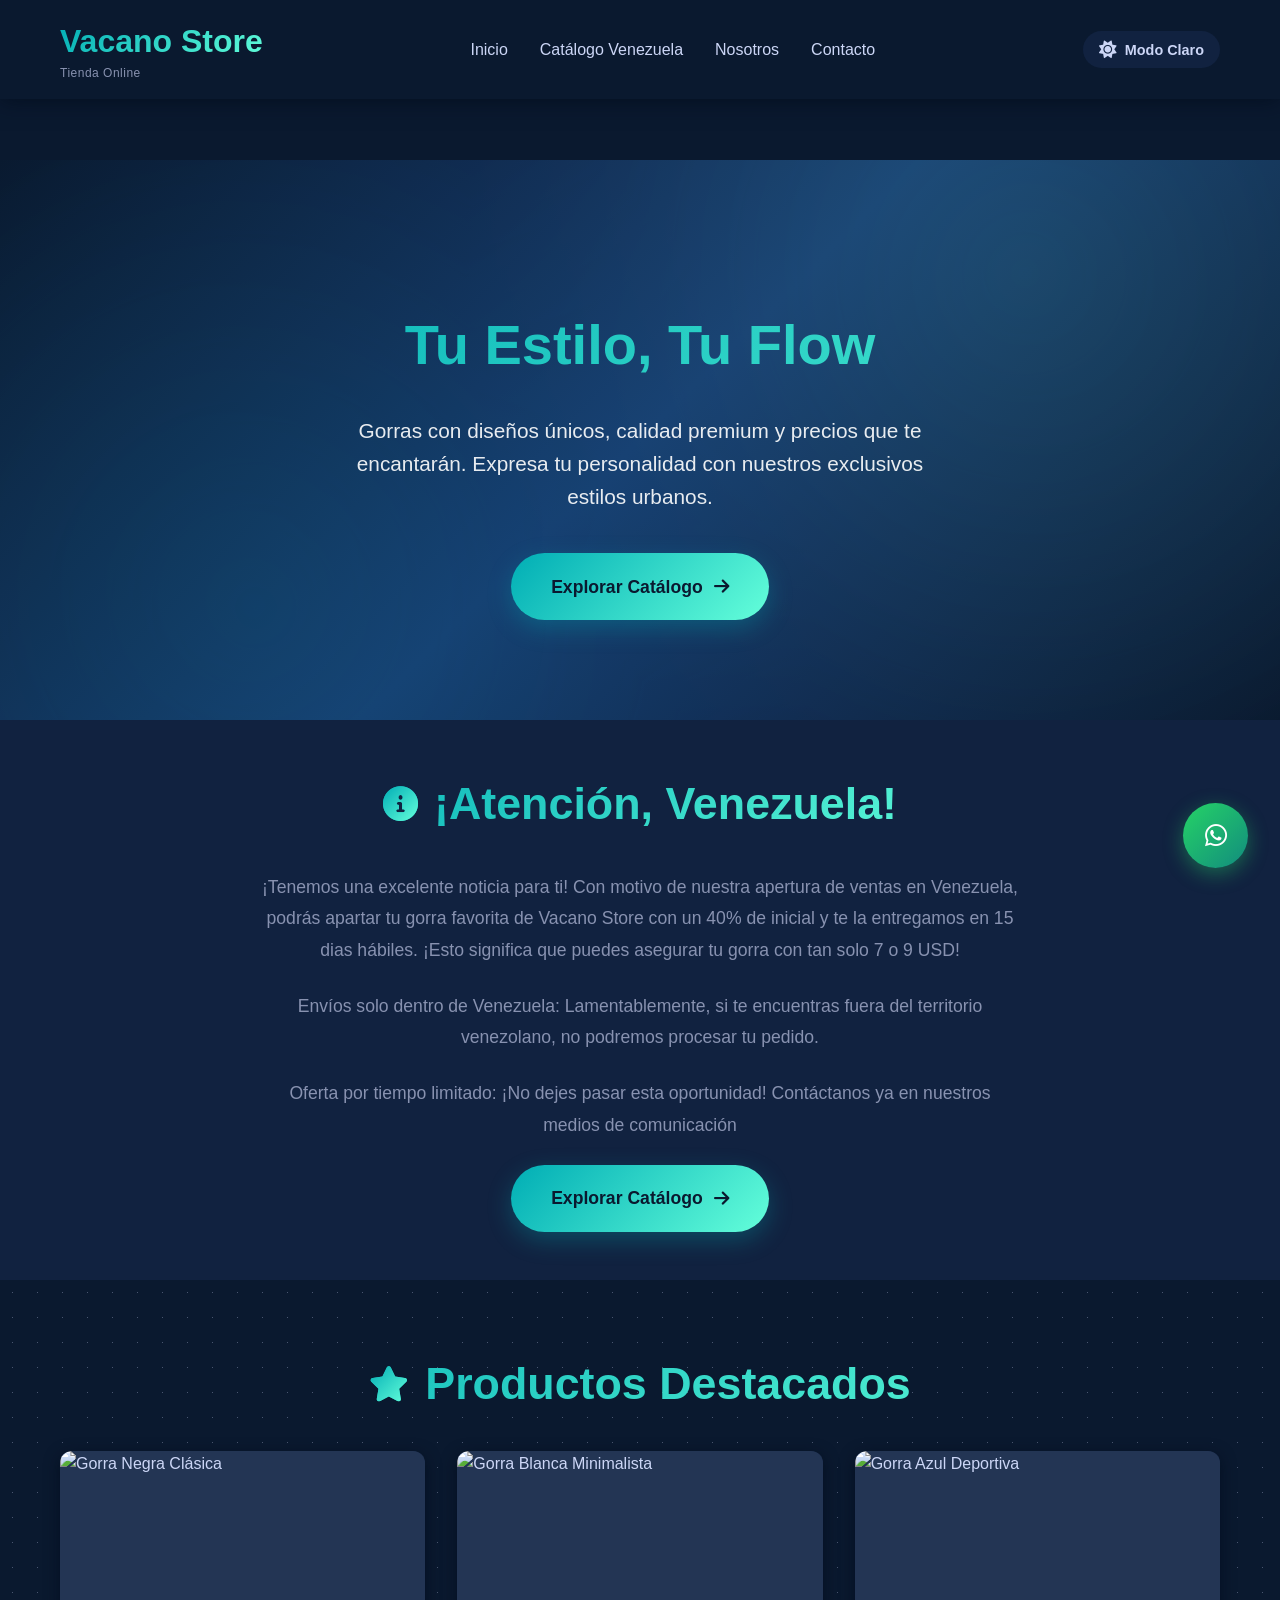
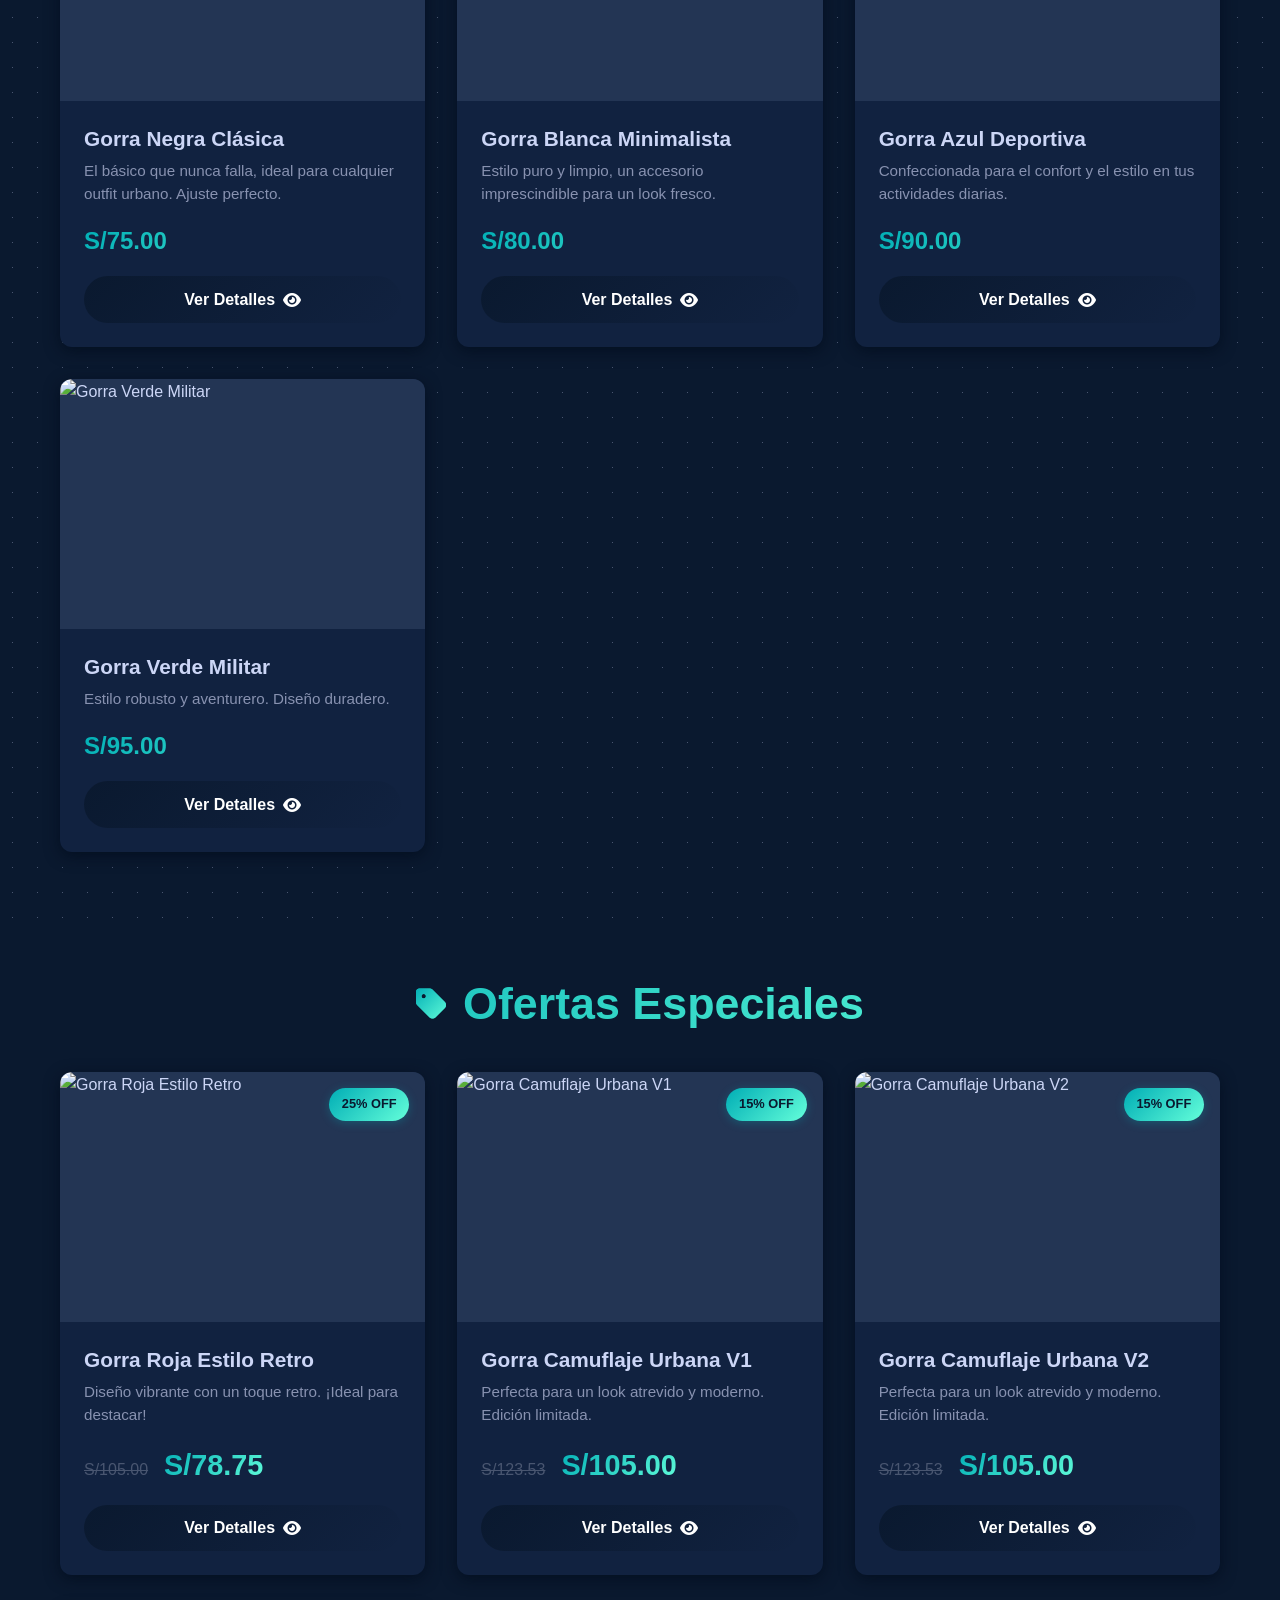
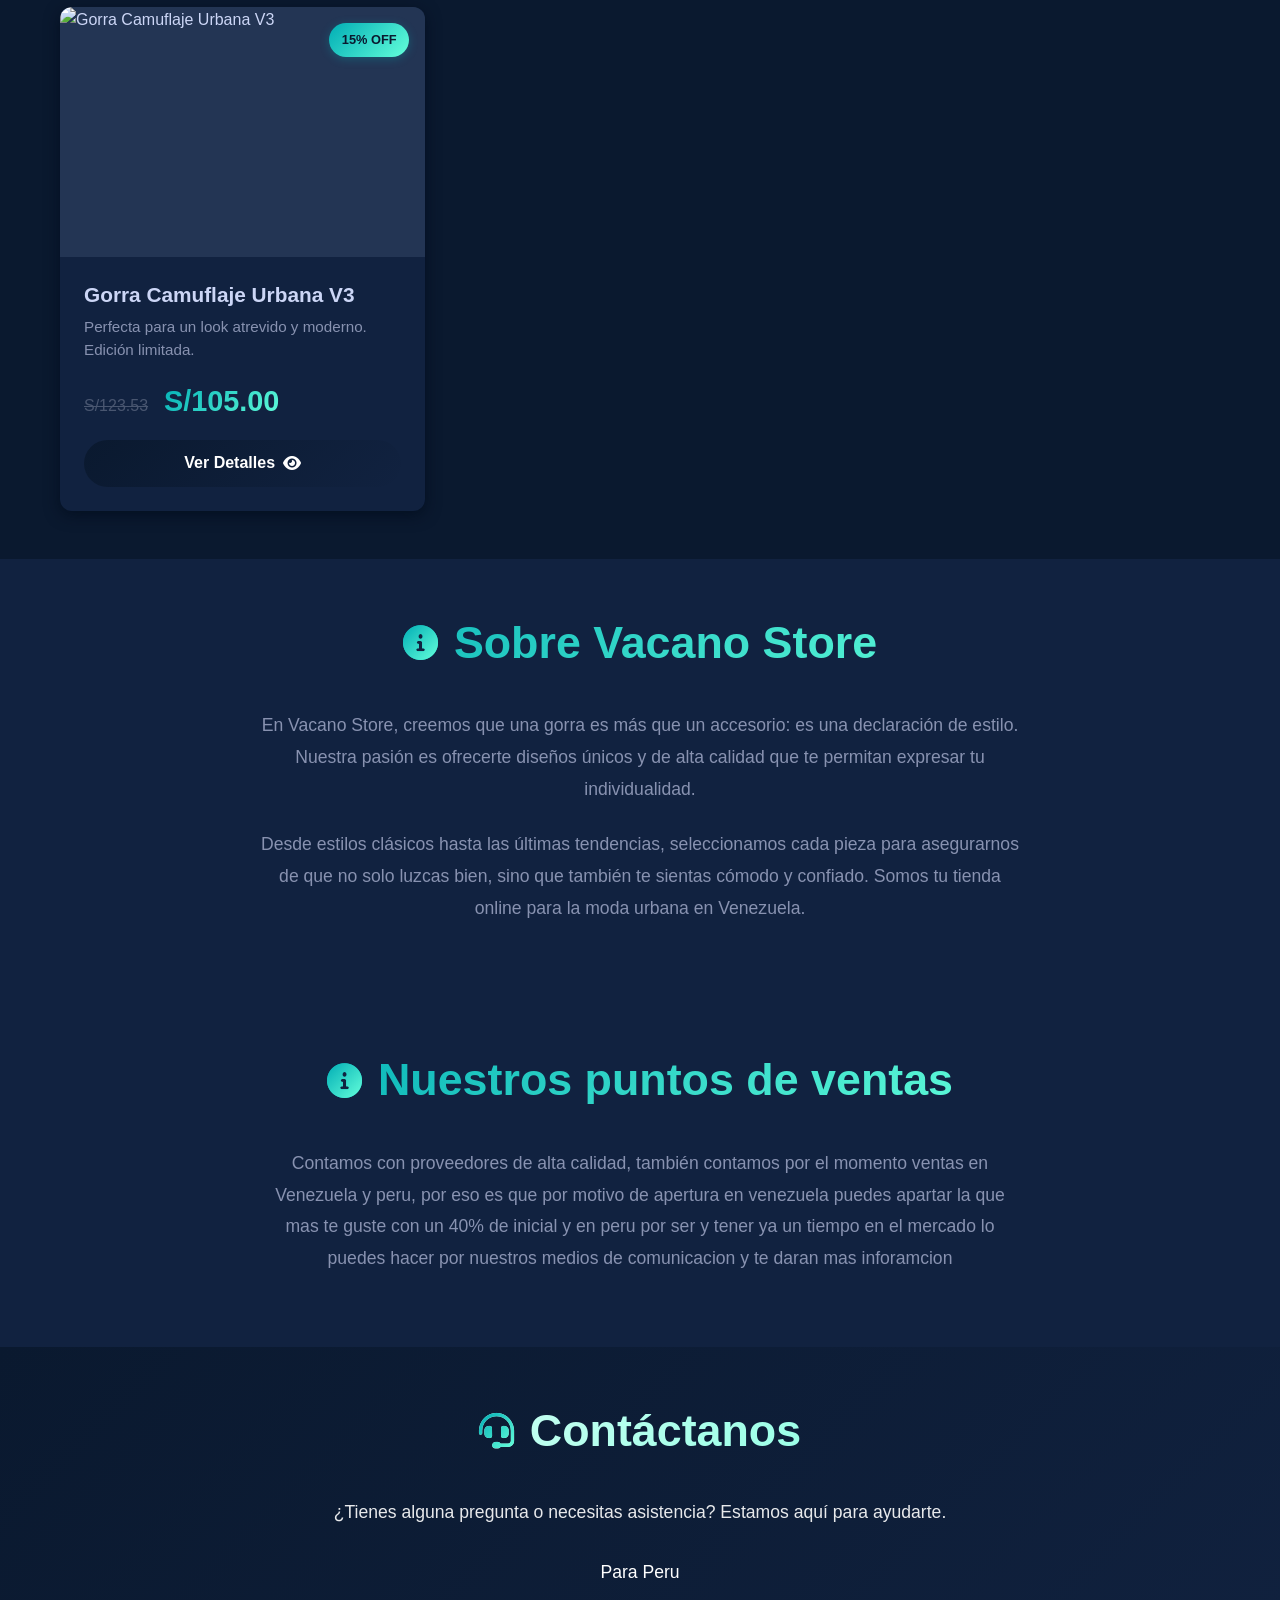
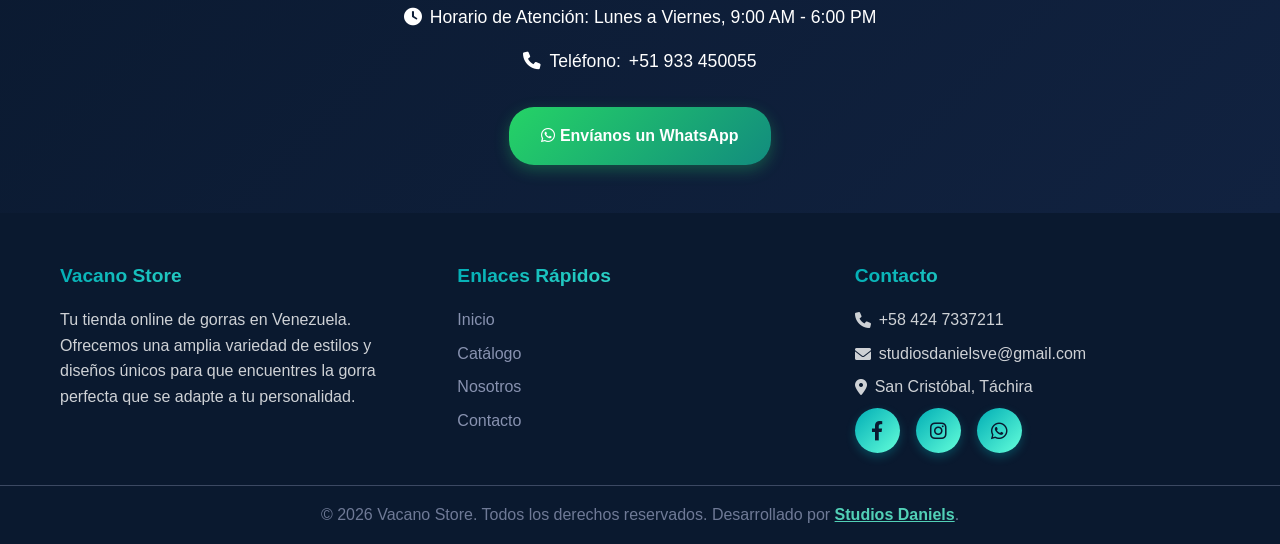
==== peru/index.html @ c38b57f5 "Mejoras" ====
<!DOCTYPE html>
<html lang="es">
<head>
    <meta charset="UTF-8">
    <meta name="viewport" content="width=device-width, initial-scale=1.0">
    <meta name="description" content="Vacano Store: Tu tienda online de gorras con diseños únicos, calidad premium y ofertas especiales. ¡Encuentra tu estilo perfecto aquí!">
    <meta name="author" content="Studios Daniels">

    <meta property="og:title" content="Vacano Store - Tu Estilo, Tu Flow">
    <meta property="og:description" content="Gorras con diseños únicos, calidad premium y precios que te encantarán. Expresa tu personalidad con nuestros exclusivos estilos urbanos.">
    <meta property="og:type" content="website">
    <meta property="og:url" content="URL_DE_TU_PAGINA_INICIO.html"> <meta property="og:image" content="URL_DE_IMAGEN_DE_PREVISUALIZACION.jpg"> <meta property="og:locale" content="es_VE">

    <meta name="twitter:card" content="summary_large_image">
    <meta name="twitter:title" content="Vacano Store - Tu Estilo, Tu Flow">
    <meta name="twitter:description" content="Gorras con diseños únicos, calidad premium y precios que te encantarán. Expresa tu personalidad con nuestros exclusivos estilos urbanos.">
    <meta name="twitter:image" content="URL_DE_IMAGEN_DE_PREVISUALIZACION.jpg"> <title>Vacano Store - Inicio Peru</title>
    <link rel="icon" href="/imagenes/logo.ico" type="image/x-icon">

    <link rel="stylesheet" href="https://cdnjs.cloudflare.com/ajax/libs/font-awesome/6.0.0-beta3/css/all.min.css">

    <link rel="stylesheet" href="/css/global.css">
    <link rel="stylesheet" href="/css/index.css">
    <link rel="stylesheet" href="/css/catalogo.css"> <script>
        (function() {
            const currentTheme = localStorage.getItem('theme');
            if (currentTheme === 'light-mode') {
                document.documentElement.classList.add('light-mode');
            }
        })();
    </script>
</head>
<body>
    <header class="header">
        <div class="container">
            <div class="logo">
                <a href="index.html" class="brand-name" aria-label="Ir a la página de inicio">Vacano Store</a>
                <span class="brand-subtitle">Tienda Online</span>
            </div>
            <nav class="main-nav">
                <a href="index.html">Inicio</a>
                <a href="catalogo.html">Catálogo Venezuela</a>
                <a href="#about">Nosotros</a>
                <a href="#contact">Contacto</a>
            </nav>
            <button id="themeToggle" class="theme-toggle" aria-label="Cambiar tema claro/oscuro">
                <i class="fas fa-sun"></i> Modo Claro
            </button>
            <button id="hamburgerMenu" class="hamburger-menu" aria-label="Abrir menú de navegación móvil">
                <i class="fas fa-bars"></i>
            </button>
        </div>
    </header>

    <main>
        <section class="hero">
            <div class="container hero-content">
                <h1>Tu Estilo, Tu Flow</h1>
                <p>Gorras con diseños únicos, calidad premium y precios que te encantarán. Expresa tu personalidad con nuestros exclusivos estilos urbanos.</p>
                <a href="catalogo.html" class="cta-button" aria-label="Explorar todo el catálogo de gorras">
                    Explorar Catálogo <i class="fas fa-arrow-right"></i>
                </a>
            </div>
        </section>

        <section id="about" class="about-section">
            <div class="container about-content">
                <h2 class="section-title"><i class="fas fa-info-circle"></i> ¡Atención, Venezuela!</h2>
                <p>¡Tenemos una excelente noticia para ti! Con motivo de nuestra apertura de ventas en Venezuela, podrás apartar tu gorra favorita de Vacano Store con un 40% de inicial y te la entregamos en 15 dias hábiles. ¡Esto significa que puedes asegurar tu gorra con tan solo 7 o 9 USD!</p>
                <p>Envíos solo dentro de Venezuela: Lamentablemente, si te encuentras fuera del territorio venezolano, no podremos procesar tu pedido.</p>
                <p>Oferta por tiempo limitado: ¡No dejes pasar esta oportunidad! Contáctanos ya en nuestros medios de comunicación</p>
                <a href="catalogo.html" class="cta-button" aria-label="Explorar todo el catálogo de gorras">
                    Explorar Catálogo <i class="fas fa-arrow-right"></i>
                </a>
            </div>
        </section>

        <section id="featured-products" class="featured-collection">
            <div class="container">
                <h2 class="section-title"><i class="fas fa-star"></i> Productos Destacados</h2>
                <div class="collection-grid" id="featuredProductsGrid">
                    <p style="text-align: center; color: var(--color-texto-secundario);">Cargando productos destacados...</p>
                </div>
            </div>
        </section>

        <section id="special-offers" class="special-offers">
            <div class="container">
                <h2 class="section-title"><i class="fas fa-tag"></i> Ofertas Especiales</h2>
                <div class="offers-grid" id="offerProductsGrid">
                    <p style="text-align: center; color: var(--color-texto-secundario);">Cargando ofertas especiales...</p>
                </div>
            </div>
        </section>

        <section id="about" class="about-section">
            <div class="container about-content">
                <h2 class="section-title"><i class="fas fa-info-circle"></i> Sobre Vacano Store</h2>
                <p>En Vacano Store, creemos que una gorra es más que un accesorio: es una declaración de estilo. Nuestra pasión es ofrecerte diseños únicos y de alta calidad que te permitan expresar tu individualidad.</p>
                <p>Desde estilos clásicos hasta las últimas tendencias, seleccionamos cada pieza para asegurarnos de que no solo luzcas bien, sino que también te sientas cómodo y confiado. Somos tu tienda online para la moda urbana en Venezuela.</p>
            </div>
        </section>

        <section id="about" class="about-section">
            <div class="container about-content">
                <h2 class="section-title"><i class="fas fa-info-circle"></i> Nuestros puntos de ventas</h2>
                <p>Contamos con proveedores de alta calidad, también contamos por el momento ventas en Venezuela y peru, por eso es que por motivo de apertura en venezuela puedes apartar la que mas te guste con un 40% de inicial y en peru por ser y tener ya un tiempo en el mercado lo puedes hacer por nuestros medios de comunicacion y te daran mas inforamcion</p>
            </div>
        </section>

        <section id="contact" class="contact-section">
            <div class="container">
                <h2 class="section-title"><i class="fas fa-headset"></i> Contáctanos</h2>
                <p class="contact-intro">¿Tienes alguna pregunta o necesitas asistencia? Estamos aquí para ayudarte.</p>
                <div class="contact-info">
                    <p>Para Peru</p>
                    <p><i class="fas fa-clock"></i> Horario de Atención: Lunes a Viernes, 9:00 AM - 6:00 PM</p>
                    <p><i class="fas fa-phone"></i> Teléfono: <a href="tel:+51933450055" aria-label="Llamar a Vacano Store">+51 933 450055</a></p>
                </div>
                <a href="https://wa.me/51933450055" target="_blank" class="contact-whatsapp-btn" aria-label="Enviar un mensaje de WhatsApp a Vacano Store">
                    <i class="fab fa-whatsapp"></i> Envíanos un WhatsApp
                </a>
            </div>
        </section>
    </main>

    <footer class="footer">
        <div class="container">
            <div class="footer-col">
                <h3>Vacano Store</h3>
                <p>Tu tienda online de gorras en Venezuela. Ofrecemos una amplia variedad de estilos y diseños únicos para que encuentres la gorra perfecta que se adapte a tu personalidad.</p>
            </div>
            <div class="footer-col">
                <h3>Enlaces Rápidos</h3>
                <ul>
                    <li><a href="index.html">Inicio</a></li>
                    <li><a href="catalogo.html">Catálogo</a></li>
                    <li><a href="#about">Nosotros</a></li>
                    <li><a href="#contact">Contacto</a></li>
                </ul>
            </div>
            <div class="footer-col contact-footer">
                <h3>Contacto</h3>
                <p><i class="fas fa-phone"></i> +58 424 7337211</p>
                <p><i class="fas fa-envelope"></i> studiosdanielsve@gmail.com</p>
                <p><i class="fas fa-map-marker-alt"></i> San Cristóbal, Táchira</p>
                <div class="social-links">
                    <a href="https://www.facebook.com/vacanostore.vzla" target="_blank" aria-label="Visitar Facebook de Vacano Store" rel="noopener noreferrer"><i class="fab fa-facebook-f"></i></a>
                    <a href="https://www.instagram.com/vacano_store_vzla" target="_blank" aria-label="Visitar Instagram de Vacano Store" rel="noopener noreferrer"><i class="fab fa-instagram"></i></a>
                    <a href="https://wa.me/51933450055" target="_blank" aria-label="Contactar por WhatsApp" rel="noopener noreferrer"><i class="fab fa-whatsapp"></i></a>
                </div>
            </div>
        </div>
        <div class="footer-bottom">
            <span>&copy; <span id="currentYear"></span> Vacano Store. Todos los derechos reservados. Desarrollado por <a href="https://github.com/StudiosDanilIs" target="_blank" rel="noopener noreferrer">Studios Daniels</a>.</span>
        </div>
    </footer>

    <a href="https://wa.me/51933450055" class="whatsapp-fab" target="_blank" aria-label="Contactar por WhatsApp" rel="noopener noreferrer">
        <i class="fab fa-whatsapp"></i>
    </a>

    <button id="scrollToTopBtn" class="scroll-to-top" aria-label="Volver al inicio de la página">
        <i class="fas fa-arrow-up"></i>
    </button>

    <div id="productModal" class="modal">
        <div class="modal-contenido">
            <span class="cerrar-modal" aria-label="Cerrar ventana de detalles">&times;</span>
            <div class="galeria-layout">
                <img id="modal-imagen-principal" src="" alt="Imagen principal del producto">
                <div class="miniaturas-container">
                    </div>
            </div>
            <div class="modal-info-producto">
                <h2 id="modal-titulo-producto"></h2>
                <p id="modal-descripcion-producto"></p>
                <div class="precios-modal">
                    <span id="modal-precio-original" class="original-price-modal"></span>
                    <span id="modal-precio-descuento" class="discounted-price-modal"></span>
                    <span id="modal-descuento-badge" class="descuento-badge-modal"></span>
                </div>
                <a href="https://wa.me/51933450055" id="whatsappModalBtn" class="whatsapp-modal-btn" target="_blank" rel="noopener noreferrer">
                    <i class="fab fa-whatsapp"></i> Preguntar por WhatsApp
                </a>
            </div>
        </div>
    </div>

    <div id="mobileNavOverlay" class="mobile-nav-overlay">
        <span class="close-mobile-menu" id="closeMobileMenu" aria-label="Cerrar menú móvil">&times;</span>
        <ul>
            <li><a href="index.html">Inicio</a></li>
            <li><a href="catalogo.html">Catálogo</a></li>
            <li><a href="#about">Nosotros</a></li>
            <li><a href="#contact">Contacto</a></li>
        </ul>
        <button id="themeToggleMobile" class="theme-toggle" aria-label="Cambiar tema claro/oscuro (móvil)">
            <i class="fas fa-sun"></i> Modo Claro
        </button>
    </div>

    <script src="/js/producto_pe.js"></script>
    <script>
        // Establecer el año actual en el footer
        document.getElementById('currentYear').textContent = new Date().getFullYear();
    </script>
</body>
</html>
---- css/global.css ----
/* ===================================== */
/* global.css - Estilos Globales y de Componentes Compartidos */
/* Este archivo contiene variables CSS, resets, estilos base del body,
   header, footer, botones globales, secciones con patrones,
   y estilos de componentes reutilizables como las tarjetas de producto y el modal. */
/* ===================================== */

/* --- Variables CSS (Definición de Tema Oscuro y Claro) --- */
/* Estas variables permiten cambiar fácilmente los colores y otros valores en todo el sitio. */
:root {
    /* Colores del Modo Oscuro (predeterminado) */
    --color-primario: #0A192F; /* Azul oscuro profundo, ideal para fondos y texto principal */
    --color-secundario: #00ADB5; /* Cian vibrante, usado para acentos y elementos clave */
    --color-acento: #64FFDA;   /* Verde menta/turquesa claro, para un contraste fresco */
    --color-texto-principal: #CCD6F6; /* Gris azulado claro para texto general y encabezados */
    --color-texto-secundario: #8892B0; /* Gris azulado medio para texto de párrafo y secundario */
    --color-fondo: #0A192F; /* Fondo principal oscuro para el tema oscuro */
    --color-blanco: #ffffff; /* Blanco puro para texto sobre fondos oscuros */
    --color-gris-claro: #112240; /* Gris azulado muy oscuro, para elementos "claros" en modo oscuro */
    --color-gris-medio: #233554; /* Un azul más intermedio, para sombras y bordes sutiles */
    --color-gris-oscuro: #495670; /* Gris oscuro azulado, para texto desactivado o secundario */
    --color-sombra: rgba(2, 12, 27, 0.7); /* Sombra oscura para elementos flotantes */
    --color-sombra-hover: rgba(2, 12, 27, 0.9); /* Sombra más intensa al hacer hover */

    /* Colores específicos para Modo Claro (Sobrescriben los anteriores si .light-mode está activo) */
    --light-primario: #1a1a1a; /* Negro para texto/elementos principales en modo claro */
    --light-secundario: #007bff; /* Azul brillante para acentos en modo claro */
    --light-acento: #00d4ff; /* Azul cielo vibrante para un contraste fresco en modo claro */
    --light-texto-principal: #333; /* Gris oscuro para texto principal */
    --light-texto-secundario: #666; /* Gris medio para texto secundario */
    --light-fondo: #f8f9fa; /* Fondo claro principal */
    --light-gris-claro: #f5f5f5; /* Gris muy claro para elementos de fondo */
    --light-gris-medio: #e0e0e0; /* Gris medio para sombras y bordes */
    --light-gris-oscuro: #888; /* Gris oscuro para texto desactivado */
    --light-sombra: rgba(0, 0, 0, 0.1); /* Sombra suave para modo claro */
    --light-sombra-hover: rgba(0, 0, 0, 0.15); /* Sombra ligeramente más intensa */

    /* Variables de diseño y tipografía */
    --radio-borde: 12px; /* Radio de borde global para elementos redondeados */
    --transicion-rapida: all 0.15s ease; /* Transición rápida para interacciones hover */
    --transicion-suave: all 0.2s ease; /* Transición más suave para cambios de tema o elementos mayores */
    --espaciado-pequeno: 1rem; /* Unidad de espaciado pequeña */
    --espaciado-medio: 2rem; /* Unidad de espaciado media */
    --espaciado-grande: 3rem; /* Unidad de espaciado grande */
}

/* --- Modo Claro - Activación por Clase en <body> --- */
/* Cuando la clase 'light-mode' se añade al body, se sobrescriben las variables de color. */
body.light-mode {
    --color-primario: var(--light-primario);
    --color-secundario: var(--light-secundario);
    --color-acento: var(--light-acento);
    --color-texto-principal: var(--light-texto-principal);
    --color-texto-secundario: var(--light-texto-secundario);
    --color-fondo: var(--light-fondo);
    --color-gris-claro: var(--light-gris-claro);
    --color-gris-medio: var(--light-gris-medio);
    --color-gris-oscuro: var(--light-gris-oscuro);
    --color-sombra: var(--light-sombra);
    --color-sombra-hover: var(--light-sombra-hover);
}

/* --- Reset CSS y Estilos Base del Documento --- */
/* Resetea márgenes, paddings y establece el box-sizing para todos los elementos. */
* {
    margin: 0;
    padding: 0;
    box-sizing: border-box; /* Incluye padding y borde en el ancho/alto del elemento */
}

/* Estilos globales para el body del documento */
body {
    font-family: 'Inter', -apple-system, BlinkMacSystemFont, 'Segoe UI', Roboto, sans-serif; /* Pila de fuentes moderna */
    line-height: 1.6; /* Altura de línea para mejorar la legibilidad */
    color: var(--color-texto-principal); /* Color de texto principal según el tema */
    background-color: var(--color-fondo); /* Color de fondo principal según el tema */
    overflow-x: hidden; /* Previene el desbordamiento horizontal (scroll lateral) */
    transition: background-color var(--transicion-suave), color var(--transicion-suave); /* Transición suave para el cambio de tema */
    padding-top: 80px; /* Espacio para el header fijo, ajusta si la altura del header cambia */
}

/* Asegura que el header en sí no tenga el padding-top adicional */
.header {
    top: 0;
}

/* Contenedor principal para centrar el contenido de la página */
.container {
    max-width: 1200px; /* Ancho máximo del contenido */
    margin: 0 auto; /* Centra el contenedor horizontalmente */
    padding: 0 20px; /* Padding lateral para evitar que el contenido toque los bordes */
}

/* --- Header (Barra de Navegación Superior) --- */
.header {
    background: var(--color-fondo); /* Usa el color de fondo actual para el header */
    backdrop-filter: blur(10px); /* Efecto de desenfoque de fondo (frosted glass) */
    box-shadow: 0 2px 20px var(--color-sombra); /* Sombra sutil debajo del header */
    position: fixed; /* Header fijo en la parte superior de la ventana */
    left: 0;
    right: 0;
    z-index: 1000; /* Asegura que el header esté por encima de la mayoría de los elementos */
    transition: top 0.3s ease-out; /* Transición para ocultar/mostrar el header */
}

/* Clase para ocultar el header (usada con JavaScript al hacer scroll) */
.header.hidden {
    top: -100px; /* Mueve el header fuera de la vista hacia arriba */
}

/* Contenedor dentro del header para alinear elementos */
.header .container {
    display: flex; /* Utiliza flexbox para alinear logo, navegación y botón de tema */
    justify-content: space-between; /* Espacia los elementos a los extremos */
    align-items: center; /* Centra verticalmente los elementos */
    padding: 1rem 20px; /* Padding interno */
}

/* Estilos del Logo */
.logo {
    display: flex; /* Utiliza flexbox para apilar nombre y subtítulo */
    flex-direction: column; /* Apila los elementos verticalmente */
    align-items: flex-start; /* Alinea los elementos a la izquierda */
}

.logo .brand-name {
    font-size: 2rem;
    font-weight: 800;
    /* Degradado de color para el nombre de la marca */
    background: linear-gradient(135deg, var(--color-secundario), var(--color-acento));
    -webkit-background-clip: text; /* Recorta el fondo al texto (WebKit) */
    -webkit-text-fill-color: transparent; /* Hace que el texto sea transparente para mostrar el fondo (WebKit) */
    background-clip: text; /* Estándar para recortar el fondo al texto */
    text-decoration: none; /* Elimina el subrayado si es un enlace */
}

.logo .brand-subtitle {
    font-size: 0.75rem;
    color: var(--color-texto-secundario); /* Color secundario para el subtítulo */
    font-weight: 400;
    letter-spacing: 0.5px; /* Espaciado entre letras */
    margin-top: -3px; /* Ajusta ligeramente la posición vertical */
}

/* Navegación Principal */
.main-nav {
    display: flex; /* Muestra los enlaces en fila */
    gap: 2rem; /* Espacio entre los enlaces de navegación */
}

.main-nav a {
    text-decoration: none;
    color: var(--color-texto-principal); /* Color de texto principal para los enlaces */
    font-weight: 500;
    transition: var(--transicion-rapida); /* Transición rápida para efectos hover */
    position: relative; /* Necesario para la línea animada */
    padding: 0.5rem 0; /* Padding vertical para el área de clic y la línea */
}

.main-nav a:hover {
    color: var(--color-secundario); /* Cambia el color al hacer hover */
    transform: translateY(-1px); /* Ligeramente se eleva */
}

/* Línea animada debajo de los enlaces de navegación */
.main-nav a::after {
    content: ''; /* Contenido vacío para el pseudo-elemento */
    position: absolute;
    bottom: 0; /* Alineado a la parte inferior del enlace */
    left: 0;
    width: 0; /* Inicia con ancho cero */
    height: 2px; /* Grosor de la línea */
    background: linear-gradient(135deg, var(--color-secundario), var(--color-acento)); /* Degradado para la línea */
    transition: var(--transicion-rapida); /* Transición para el ancho de la línea */
}

.main-nav a:hover::after {
    width: 100%; /* La línea se expande a todo el ancho al hacer hover */
}

/* Botón de Cambio de Tema (Oscuro/Claro) */
.theme-toggle {
    background: var(--color-gris-claro); /* Fondo del botón según el tema */
    color: var(--color-texto-principal); /* Color del texto/icono según el tema */
    border: none;
    padding: 0.6rem 1rem;
    border-radius: 25px; /* Bordes muy redondeados */
    cursor: pointer; /* Indica que es clicable */
    font-size: 0.9rem;
    font-weight: 600;
    display: flex; /* Usa flexbox para alinear icono y texto */
    align-items: center; /* Centra verticalmente */
    gap: 0.5rem; /* Espacio entre icono y texto */
    transition: var(--transicion-rapida); /* Transición rápida para efectos hover */
}

.theme-toggle:hover {
    background: var(--color-gris-medio); /* Fondo ligeramente más oscuro al hacer hover */
    transform: translateY(-2px); /* Ligeramente se eleva */
}

.theme-toggle i {
    font-size: 1.1rem; /* Tamaño del icono */
}

/* --- Secciones Generales del Contenido --- */
/* Estilos base para todas las secciones de contenido */
section {
    padding: var(--espaciado-grande) 0; /* Padding vertical grande */
    position: relative; /* Para posibles elementos posicionados absolutamente dentro */
}

/* Fondo con patrón de puntos para la sección de Catálogo */
.catalogo-section {
    background-color: var(--color-fondo); /* Color de fondo base según el tema */
    background-image:
        radial-gradient(circle, var(--color-gris-medio) 1px, transparent 1px); /* Puntos sutiles */
    background-size: 20px 20px; /* Tamaño de cada celda del patrón */
    background-position: 0 0, 10px 10px; /* Desplazamiento para patrón de puntos intercalados */
}

/* Nuevo fondo para la Sección de Colecciones Destacadas */
.featured-collection {
    /* Degradado de fondo para esta sección */
    background: linear-gradient(135deg, var(--color-gris-claro), var(--color-primario));
    background-image:
        radial-gradient(circle, var(--color-gris-oscuro) 0.5px, transparent 0.5px); /* Puntos más sutiles */
    background-size: 25px 25px;
    background-position: 0 0, 12.5px 12.5px;
    /* Padding adicional si esta sección es la primera en una página para un respiro visual */
    padding: calc(var(--espaciado-grande) + 20px) 0;
}

/* Fondo para la Sección de Ofertas Especiales */
.special-offers {
    background-color: var(--color-fondo); /* Color de fondo base */
    background-image:
        radial-gradient(circle, var(--color-secundario) 1px, transparent 1px); /* Puntos con color de acento */
}

/* Ajustes de los fondos de sección para el Modo Claro */
body.light-mode .catalogo-section {
    background-color: var(--light-fondo); /* Fondo claro */
}
body.light-mode .featured-collection {
    background: linear-gradient(135deg, var(--light-gris-claro), var(--light-fondo)); /* Degradado claro */
    background-image:
        radial-gradient(circle, rgba(0,0,0,0.05) 0.5px, transparent 0.5px); /* Puntos casi invisibles */
}
body.light-mode .special-offers {
    background-color: var(--light-fondo); /* Fondo claro */
    background-image:
        radial-gradient(circle, rgba(0, 123, 255, 0.1) 1px, transparent 1px); /* Puntos azul claro sutiles */
}

/* Títulos de Sección (H2 o similar) */
.section-title {
    font-size: 2.8rem;
    font-weight: 800;
    text-align: center;
    margin-bottom: var(--espaciado-medio);
    /* Degradado para el texto del título */
    background: linear-gradient(135deg, var(--color-secundario), var(--color-acento));
    -webkit-background-clip: text;
    -webkit-text-fill-color: transparent;
    background-clip: text;
    display: flex; /* Para centrar y alinear con iconos */
    align-items: center;
    justify-content: center;
    gap: 1rem; /* Espacio entre texto e icono */
}

.section-title i {
    /* El icono también recibe el degradado */
    background: linear-gradient(135deg, var(--color-secundario), var(--color-acento));
    -webkit-background-clip: text;
    -webkit-text-fill-color: transparent;
    background-clip: text;
    font-size: 2.2rem; /* Tamaño del icono */
}

/* --- Sección "Acerca de Nosotros" (About Section) --- */
.about-section {
    background: var(--color-gris-claro); /* Fondo sutil para la sección About */
}
/* Ajuste del fondo para modo claro */
body.light-mode .about-section {
    background: var(--light-fondo); /* Fondo claro para modo claro */
}

.about-content {
    max-width: 800px; /* Ancho máximo del contenido de "Acerca de" */
    margin: 0 auto; /* Centra el contenido */
    text-align: center; /* Centra el texto */
}

.about-content p {
    font-size: 1.1rem;
    line-height: 1.8;
    margin-bottom: 1.5rem;
    color: var(--color-texto-secundario); /* Color de texto secundario */
}

/* --- Sección de Contacto --- */
.contact-section {
    /* Degradado de fondo para la sección de contacto */
    background: linear-gradient(135deg, var(--color-primario) 0%, #112240 100%);
    color: var(--color-blanco); /* Color de texto blanco sobre fondo oscuro */
}
/* Ajuste para modo claro */
body.light-mode .contact-section {
    background: linear-gradient(135deg, var(--light-primario) 0%, #444 100%);
    color: var(--color-blanco); /* El texto blanco sigue siendo apropiado aquí */
}

/* Título de la sección de contacto (con degradado diferente para contrastar) */
.contact-section .section-title {
    background: linear-gradient(135deg, var(--color-blanco), var(--color-acento)); /* Resalta el título en el fondo oscuro */
    -webkit-background-clip: text;
    -webkit-text-fill-color: transparent;
    background-clip: text;
}
.contact-section .section-title i {
    background: linear-gradient(135deg, var(--color-secundario), var(--color-acento)); /* Icono con color de acento */
    -webkit-background-clip: text;
    -webkit-text-fill-color: transparent;
    background-clip: text;
}

.contact-intro {
    text-align: center;
    font-size: 1.1rem;
    margin-bottom: 2rem;
    opacity: 0.9;
}

.contact-info {
    text-align: center;
    margin-bottom: 2rem;
}
/* Estilos para enlaces dentro de la información de contacto y footer */
.contact-info a, .contact-footer a {
    color: var(--color-blanco);
    text-decoration: none;
    transition: var(--transicion-rapida);
}
.contact-info a:hover, .contact-footer a:hover {
    color: var(--color-acento); /* Color de acento al hacer hover */
}

.contact-info p {
    margin-bottom: 1rem;
    font-size: 1.1rem;
    display: flex; /* Para alinear icono y texto */
    align-items: center;
    justify-content: center;
    gap: 0.5rem;
}

/* Botón de WhatsApp para la sección de contacto */
.contact-whatsapp-btn {
    display: inline-flex; /* Para alinear icono y texto */
    align-items: center;
    gap: 0.5rem;
    background: linear-gradient(135deg, #25D366, #128C7E); /* Degradado de colores de WhatsApp */
    color: var(--color-blanco);
    padding: 1rem 2rem;
    text-decoration: none;
    border-radius: 25px;
    font-weight: 600;
    transition: var(--transicion-rapida);
    margin: 0 auto; /* Centra el botón */
    display: block; /* Ocupa su propia línea */
    width: fit-content; /* Se ajusta al contenido */
    box-shadow: 0 5px 15px rgba(37, 211, 102, 0.3); /* Sombra basada en el color de WhatsApp */
}

.contact-whatsapp-btn:hover {
    transform: translateY(-2px); /* Ligeramente se eleva */
    box-shadow: 0 8px 20px rgba(37, 211, 102, 0.5); /* Sombra más pronunciada al hacer hover */
}

/* --- Footer (Pie de Página) --- */
.footer {
    background: var(--color-primario); /* Fondo del footer (oscuro por defecto) */
    color: var(--color-blanco); /* Texto blanco */
    padding: 3rem 0 1rem; /* Padding superior, inferior y lateral */
}

/* Contenedor principal del footer con layout de cuadrícula */
.footer .container {
    display: grid;
    /* Columnas auto-ajustables, mínimo 250px de ancho por columna */
    grid-template-columns: repeat(auto-fit, minmax(250px, 1fr));
    gap: 2rem; /* Espacio entre columnas */
    margin-bottom: 2rem; /* Espacio antes de la parte de copyright */
}

/* Títulos de las columnas del footer */
.footer-col h3 {
    font-size: 1.2rem;
    margin-bottom: 1rem;
    /* Degradado para los títulos de las columnas del footer */
    background: linear-gradient(135deg, var(--color-secundario), var(--color-acento));
    -webkit-background-clip: text;
    -webkit-text-fill-color: transparent;
    background-clip: text;
}

.footer-col p {
    opacity: 0.8; /* Ligeramente transparente */
}

.footer-col ul {
    list-style: none; /* Remueve los puntos de la lista */
}

.footer-col ul li {
    margin-bottom: 0.5rem; /* Espacio entre elementos de la lista */
}

.footer-col ul li a {
    color: var(--color-texto-secundario); /* Color de texto secundario para enlaces del footer */
    text-decoration: none;
    transition: var(--transicion-rapida);
}

.footer-col ul li a:hover {
    color: var(--color-acento); /* Color de acento al hacer hover */
}

/* Estilos específicos para la columna de contacto en el footer */
.contact-footer p {
    margin-bottom: 0.5rem;
    display: flex; /* Para alinear icono y texto */
    align-items: center;
    gap: 0.5rem;
}

/* Enlaces a redes sociales */
.social-links {
    display: flex;
    gap: 1rem; /* Espacio entre los iconos de redes sociales */
}

.social-links a {
    display: inline-flex; /* Para centrar el icono dentro del círculo */
    align-items: center;
    justify-content: center;
    width: 45px;
    height: 45px;
    background: linear-gradient(135deg, var(--color-secundario), var(--color-acento)); /* Degradado para el fondo de los iconos */
    color: var(--color-primario); /* Color primario para el icono (contrasta con el degradado) */
    border-radius: 50%; /* Iconos circulares */
    text-decoration: none;
    transition: var(--transicion-rapida);
    font-size: 1.2rem; /* Tamaño del icono */
    box-shadow: 0 4px 10px rgba(0, 173, 181, 0.3); /* Sombra para profundidad */
}

.social-links a:hover {
    transform: translateY(-3px) scale(1.1); /* Se eleva y agranda ligeramente al hacer hover */
    box-shadow: 0 8px 20px rgba(0, 173, 181, 0.5); /* Sombra más intensa */
}

/* Parte inferior del footer (Copyright) */
.footer-bottom {
    border-top: 1px solid var(--color-gris-oscuro); /* Línea divisoria */
    padding-top: 1rem;
    text-align: center;
    opacity: 0.8;
    color: var(--color-texto-secundario); /* Color de texto secundario */
}

.footer-bottom a {
    color: var(--color-acento); /* Color de acento para enlaces de copyright */
    text-decoration: underline;
    font-weight: 600;
    transition: var(--transicion-rapida);
}

.footer-bottom a:hover {
    color: var(--color-secundario); /* Cambio de color al hacer hover */
    text-decoration: none; /* Remueve el subrayado al hacer hover */
}

/* --- Botón Flotante de WhatsApp (FAB - Floating Action Button) --- */
.whatsapp-fab {
    position: fixed; /* Posición fija en la ventana */
    bottom: 2rem; /* 2rem desde abajo */
    right: 2rem; /* 2rem desde la derecha */
    width: 65px; /* Ancho del botón */
    height: 65px; /* Altura del botón (para hacerlo circular) */
    background: linear-gradient(135deg, #25D366, #128C7E); /* Degradado de WhatsApp */
    color: var(--color-blanco);
    border-radius: 50%; /* Circular */
    display: flex; /* Para centrar el icono */
    align-items: center;
    justify-content: center;
    text-decoration: none;
    font-size: 1.6rem; /* Tamaño del icono */
    box-shadow: 0 6px 20px rgba(37, 211, 102, 0.4); /* Sombra con color de WhatsApp */
    transition: var(--transicion-rapida);
    z-index: 1000; /* Asegura que esté por encima de la mayoría de los elementos */
    animation: pulse 2s infinite; /* Aplica la animación de "pulsación" */
}

/* Animación de "pulsación" para el FAB de WhatsApp */
@keyframes pulse {
    0% { box-shadow: 0 6px 20px rgba(37, 211, 102, 0.4); }
    50% { box-shadow: 0 6px 20px rgba(37, 211, 102, 0.6); } /* Sombra más fuerte a la mitad */
    100% { box-shadow: 0 6px 20px rgba(37, 211, 102, 0.4); }
}

.whatsapp-fab:hover {
    transform: scale(1.1); /* Agranda ligeramente al hacer hover */
    animation: none; /* Detiene la animación de pulsación al hacer hover */
}

/* --- Botón Scroll-to-Top --- */
.scroll-to-top {
    position: fixed; /* Posición fija */
    bottom: 2rem; /* 2rem desde abajo */
    left: 2rem; /* 2rem desde la izquierda (para no chocar con el FAB de WhatsApp) */
    width: 50px;
    height: 50px;
    background: linear-gradient(135deg, var(--color-secundario), var(--color-acento)); /* Degradado de acento */
    color: var(--color-primario); /* Color oscuro para el icono */
    border-radius: 50%;
    display: flex;
    align-items: center;
    justify-content: center;
    font-size: 1.4rem;
    text-decoration: none;
    opacity: 0; /* Oculto por defecto */
    visibility: hidden; /* Asegura que no sea interactivo cuando está oculto */
    transition: all 0.3s ease-in-out; /* Transición suave para aparecer/desaparecer */
    z-index: 999; /* Por debajo del FAB de WhatsApp pero por encima del contenido */
    box-shadow: 0 4px 15px rgba(0, 173, 181, 0.3);
}

/* Muestra el botón cuando tiene la clase 'show' */
.scroll-to-top.show {
    opacity: 1;
    visibility: visible;
    transform: translateY(-5px); /* Ligeramente se eleva al aparecer */
}

.scroll-to-top:hover {
    transform: scale(1.1) translateY(-5px); /* Agranda y se eleva más al hacer hover */
    box-shadow: 0 8px 25px rgba(0, 173, 181, 0.5);
}

/* --- Menú de Hamburguesa y Overlay para Navegación Móvil --- */
.hamburger-menu {
    display: none; /* Oculto por defecto en desktop */
    background: none;
    border: none;
    font-size: 1.8rem;
    color: var(--color-texto-principal);
    cursor: pointer;
    transition: var(--transicion-rapida);
    z-index: 1001; /* Asegura que esté por encima del header */
}
.hamburger-menu:hover {
    color: var(--color-secundario);
    transform: scale(1.1);
}

.mobile-nav-overlay {
    position: fixed;
    top: 0;
    right: -100%; /* Inicia fuera de la pantalla a la derecha */
    width: 80%; /* Ancho del menú lateral */
    max-width: 300px; /* Ancho máximo para evitar que sea demasiado grande en tablets */
    height: 100%; /* Ocupa toda la altura de la ventana */
    background: var(--color-primario); /* Fondo del menú móvil */
    box-shadow: -5px 0 15px rgba(0, 0, 0, 0.3); /* Sombra lateral */
    transition: right 0.3s ease-in-out; /* Transición suave para deslizarse */
    z-index: 1000; /* Por encima de la mayoría de los elementos */
    display: flex;
    flex-direction: column; /* Apila los elementos verticalmente */
    padding: 2rem;
    overflow-y: auto; /* Permite scroll si el contenido es largo */
}
/* Ajuste del fondo del overlay en modo claro */
body.light-mode .mobile-nav-overlay {
    background: var(--light-fondo);
}

/* Cuando el overlay está activo, se desliza a la vista */
.mobile-nav-overlay.active {
    right: 0;
}

.mobile-nav-overlay ul {
    list-style: none;
    padding: 0;
    margin-top: 2rem;
    display: flex;
    flex-direction: column;
    gap: 1.5rem; /* Espacio entre los enlaces de la lista */
}

.mobile-nav-overlay ul li a {
    text-decoration: none;
    color: var(--color-texto-principal);
    font-size: 1.2rem;
    font-weight: 600;
    display: block; /* Ocupa todo el ancho disponible */
    padding: 0.5rem 0;
    transition: var(--transicion-rapida);
}
.mobile-nav-overlay ul li a:hover {
    color: var(--color-secundario);
    transform: translateX(5px); /* Se mueve ligeramente a la derecha al hacer hover */
}

/* Botón de tema dentro del menú móvil */
.mobile-nav-overlay .theme-toggle {
    margin-top: 2rem;
    width: fit-content; /* Se ajusta al contenido */
}

/* Botón de cierre del menú móvil */
.close-mobile-menu {
    position: absolute;
    top: 1rem;
    right: 1.5rem;
    font-size: 2rem;
    color: var(--color-texto-secundario);
    cursor: pointer;
    transition: var(--transicion-rapida);
}
.close-mobile-menu:hover {
    color: var(--color-secundario);
    transform: rotate(90deg); /* Gira al hacer hover */
}

/* --- Grids para Tarjetas de Productos (Catálogo, Colecciones, Ofertas) --- */
/* Estilos comunes para las cuadrículas donde se muestran las tarjetas de producto. */
.catalogo-grid,
.collection-grid,
.offers-grid {
    display: grid;
    /* Adapta automáticamente el número de columnas (3-4 por defecto),
       cada una con un mínimo de 280px de ancho. */
    grid-template-columns: repeat(auto-fit, minmax(280px, 1fr));
    gap: 2rem; /* Espacio entre las tarjetas */
    margin-top: 2rem; /* Margen superior */
}

/* --- Estilos para las Tarjetas de Producto (Componente Reutilizable) --- */
/* Aplica a productos individuales en el catálogo, colecciones y ofertas. */
.producto-card,
.collection-card,
.offer-card {
    background-color: var(--color-gris-claro); /* Fondo de la tarjeta según el tema */
    border-radius: var(--radio-borde); /* Bordes redondeados */
    box-shadow: 0 4px 15px var(--color-sombra); /* Sombra suave */
    overflow: hidden; /* Oculta cualquier contenido que se desborde */
    transition: transform var(--transicion-rapida), box-shadow var(--transicion-rapida); /* Transiciones suaves */
    display: flex; /* Utiliza flexbox para la distribución interna (imagen, info, botón) */
    flex-direction: column; /* Apila los elementos verticalmente */
    position: relative; /* Necesario para posicionar el badge de descuento */
    min-height: 440px; /* Altura mínima para asegurar consistencia en desktop */
    cursor: pointer; /* Indica que la tarjeta es interactiva */
}
/* Ajuste del fondo de las tarjetas en modo claro */
body.light-mode .producto-card,
body.light-mode .collection-card,
body.light-mode .offer-card {
    background: var(--light-fondo);
}

/* Efecto hover para las tarjetas de producto */
.producto-card:hover,
.collection-card:hover,
.offer-card:hover {
    transform: translateY(-5px); /* Ligeramente se eleva */
    box-shadow: 0 8px 25px var(--color-sombra-hover); /* Sombra más pronunciada */
}

/* Contenedor de la imagen del producto dentro de la tarjeta */
.producto-card-image-wrapper,
.collection-card-image-wrapper,
.offer-card-image-wrapper {
    width: 100%;
    height: 250px; /* Altura fija para la imagen en desktop */
    overflow: hidden;
    background-color: var(--color-gris-medio); /* Fondo de respaldo si la imagen no carga */
    display: flex; /* Para centrar la imagen */
    justify-content: center;
    align-items: center;
}
/* Ajuste del fondo del contenedor de imagen en modo claro */
body.light-mode .producto-card-image-wrapper,
body.light-mode .collection-card-image-wrapper,
body.light-mode .offer-card-image-wrapper {
    background: var(--light-gris-claro);
}

/* La imagen del producto */
.producto-card-image,
.collection-card-image,
.offer-card-image {
    width: 100%;
    height: 100%;
    object-fit: cover; /* Recorta la imagen para que llene el contenedor sin distorsionarse */
    object-position: center; /* Centra la imagen */
    transition: transform 0.3s ease; /* Transición suave para el zoom */
}

/* Efecto de zoom en la imagen al hacer hover sobre la tarjeta */
.producto-card:hover .producto-card-image,
.collection-card:hover .collection-card-image,
.offer-card:hover .offer-card-image {
    transform: scale(1.05); /* Ligeramente agranda la imagen */
}

/* Contenedor de la información del producto (título, descripción, precios, botón) */
.producto-card-info,
.collection-card-info,
.offer-card-info {
    padding: 1.5rem;
    display: flex;
    flex-direction: column;
    flex-grow: 1; /* Permite que este contenedor ocupe el espacio restante */
    justify-content: space-between; /* Espacia el contenido y empuja el botón al final */
}

/* Títulos de las tarjetas de producto */
.producto-card-info h3,
.collection-card-info h3,
.offer-card-info h3 {
    font-size: 1.4rem;
    color: var(--color-texto-principal);
    margin-bottom: 0.75rem;
    font-weight: 700;
}

/* Descripciones de las tarjetas de producto */
.producto-card-info p,
.collection-card-info p,
.offer-card-info p {
    font-size: 0.95rem;
    color: var(--color-texto-secundario);
    margin-bottom: 1rem;
    line-height: 1.5;
    flex-grow: 1; /* Permite que la descripción ocupe espacio flexible */
    overflow: hidden; /* Oculta el texto que desborda */
    text-overflow: ellipsis; /* Agrega puntos suspensivos (...) */
    display: -webkit-box; /* Requerido para -webkit-line-clamp */
    line-clamp: 3;
    -webkit-line-clamp: 3; /* Limita la descripción a 3 líneas por defecto */
    -webkit-box-orient: vertical; /* Necesario para que -webkit-line-clamp funcione */
}

/* Contenedor de precios */
.price-container {
    display: flex;
    align-items: baseline; /* Alinea los precios por su línea base */
    gap: 0.5rem; /* Espacio entre precios */
    margin-bottom: 1rem;
    flex-wrap: wrap; /* Permite que los precios se envuelvan si no caben */
}

/* Precio normal/base */
.precio {
    font-size: 1.6rem;
    font-weight: 800;
    /* Degradado de color para el precio */
    background: linear-gradient(135deg, var(--color-secundario), var(--color-acento));
    -webkit-background-clip: text;
    -webkit-text-fill-color: transparent;
    background-clip: text;
}

/* Precio original (tachado) */
.original-price {
    text-decoration: line-through; /* Raya el texto */
    color: var(--color-gris-oscuro);
    font-size: 1rem;
}

/* Precio con descuento (más grande y con degradado) */
.discounted-price {
    font-size: 1.8rem;
    font-weight: 800;
    background: linear-gradient(135deg, var(--color-secundario), var(--color-acento));
    -webkit-background-clip: text;
    -webkit-text-fill-color: transparent;
    background-clip: text;
}

/* Badge de descuento (ej. "-20%") */
.discount-badge {
    position: absolute;
    top: 15px; /* Posicionado desde la parte superior */
    right: 15px; /* Posicionado desde la derecha */
    background: linear-gradient(135deg, var(--color-secundario), var(--color-acento));
    color: var(--color-primario); /* Texto oscuro para contrastar con el badge */
    padding: 0.4rem 0.9rem;
    border-radius: 20px;
    font-size: 0.8rem;
    font-weight: 600;
    box-shadow: 0 2px 8px rgba(0, 173, 181, 0.3);
}

/* Botón "Ver Detalles" en las tarjetas de producto */
.ver-detalles-btn {
    background: linear-gradient(135deg, var(--color-primario), #112240); /* Degradado oscuro */
    color: var(--color-blanco);
    border: none;
    padding: 0.8rem 1.5rem;
    border-radius: 25px;
    cursor: pointer;
    font-size: 1rem;
    font-weight: 600;
    display: inline-flex; /* Para alinear icono y texto */
    align-items: center;
    justify-content: center;
    gap: 0.5rem;
    transition: var(--transicion-rapida);
    margin-top: 1rem; /* Espacio antes del botón */
    text-decoration: none;
    position: relative; /* Necesario para el efecto ::before */
    overflow: hidden; /* Oculta el pseudo-elemento ::before fuera del botón */
}
/* Ajuste del fondo del botón para modo claro */
body.light-mode .ver-detalles-btn {
    background: linear-gradient(135deg, var(--light-primario), #333);
    color: var(--color-blanco);
}

/* Efecto de "brillo" al pasar el ratón por el botón */
.ver-detalles-btn::before {
    content: '';
    position: absolute;
    top: 0;
    left: -100%; /* Inicia fuera del botón a la izquierda */
    width: 100%;
    height: 100%;
    background: linear-gradient(90deg, transparent, rgba(255, 255, 255, 0.2), transparent); /* Degradado blanco transparente */
    transition: left 0.5s; /* Transición para el movimiento */
}

/* Mueve el brillo de izquierda a derecha al hacer hover */
.ver-detalles-btn:hover::before {
    left: 100%;
}

/* Efecto hover en el botón "Ver Detalles" */
.ver-detalles-btn:hover {
    background: linear-gradient(135deg, var(--color-secundario), var(--color-acento)); /* Cambia al degradado de acento */
    transform: translateY(-2px); /* Ligeramente se eleva */
    box-shadow: 0 5px 15px rgba(0, 173, 181, 0.5); /* Sombra suave */
}

/* --- Modal de Detalles de Producto --- */
.modal {
    display: none; /* Oculto por defecto */
    position: fixed; /* Fijo en la ventana */
    z-index: 2000; /* Asegura que esté por encima de todo lo demás */
    left: 0;
    top: 0;
    width: 100%;
    height: 100%;
    background-color: rgba(0, 0, 0, 0.85); /* Fondo oscuro semitransparente */
    backdrop-filter: blur(8px); /* Efecto de desenfoque en el fondo detrás del modal */
    animation: fadeIn 0.15s ease; /* Animación de aparición */
    justify-content: center; /* Centra el contenido del modal horizontalmente */
    align-items: center; /* Centra el contenido del modal verticalmente */
}

/* Animación de aparición del modal */
@keyframes fadeIn {
    from { opacity: 0; }
    to { opacity: 1; }
}

/* Contenido interno del modal */
.modal-contenido {
    background-color: var(--color-fondo); /* Fondo del modal según el tema */
    margin: auto; /* Centrado automático */
    padding: 2rem;
    border-radius: var(--radio-borde);
    width: 85%; /* Ancho predeterminado para desktop/tablet */
    max-width: 800px; /* Ancho máximo en desktop */
    max-height: 85vh; /* Altura máxima del 85% de la ventana, para evitar desbordamiento */
    overflow-y: auto; /* Permite scroll vertical si el contenido es demasiado largo */
    position: relative; /* Para el botón de cerrar */
    box-shadow: 0 20px 60px var(--color-sombra-hover); /* Sombra intensa */
    animation: slideIn 0.2s ease; /* Animación de deslizamiento al aparecer */
    display: flex; /* Utiliza flexbox para el diseño interno (imagen + info) */
    flex-wrap: wrap; /* Permite que los elementos se envuelvan en pantallas pequeñas */
    gap: 1.5rem; /* Espaciado entre la imagen y la información */
    flex-direction: row; /* Por defecto, elementos lado a lado en desktop */
}
/* Ajuste del fondo del contenido del modal en modo claro */
body.light-mode .modal-contenido {
    background-color: var(--light-fondo);
}

/* Animación de deslizamiento del contenido del modal */
@keyframes slideIn {
    from {
        transform: translateY(-50px); /* Inicia 50px hacia arriba */
        opacity: 0; /* Inicia transparente */
    }
    to {
        transform: translateY(0); /* Termina en su posición normal */
        opacity: 1; /* Termina completamente visible */
    }
}

/* Botón para cerrar el modal */
.cerrar-modal {
    position: absolute;
    top: 1rem;
    right: 1.5rem;
    font-size: 1.8rem;
    font-weight: bold;
    color: var(--color-gris-oscuro);
    cursor: pointer;
    transition: var(--transicion-rapida);
    width: 35px; /* Área de clic más grande */
    height: 35px;
    display: flex;
    align-items: center;
    justify-content: center;
    border-radius: 50%;
    background: var(--color-gris-claro);
}

.cerrar-modal:hover {
    background: var(--color-secundario); /* Cambio de color al hacer hover */
    color: var(--color-blanco);
    transform: scale(1.1); /* Ligeramente se agranda */
}

/* Layout de la galería de imágenes dentro del modal */
.galeria-layout {
    /* Flex-grow y flex-shrink, con un ancho base de 350px para desktop */
    flex: 1 1 350px;
    display: flex;
    flex-direction: column; /* Apila la imagen principal y las miniaturas */
    gap: 1rem;
    margin-bottom: 0;
}

/* Imagen principal del producto en el modal */
#modal-imagen-principal {
    width: 100%;
    height: 380px; /* Altura principal para la imagen en desktop */
    object-fit: contain; /* Ajusta la imagen completa dentro del espacio, manteniendo proporciones */
    border-radius: var(--radio-borde);
    background: var(--color-gris-claro); /* Fondo de respaldo */
}

/* Contenedor de las miniaturas de la galería */
.miniaturas-container {
    display: flex;
    gap: 0.5rem;
    overflow-x: auto; /* Permite scroll horizontal si hay muchas miniaturas */
    padding: 0.5rem 0;
    justify-content: center; /* Centra las miniaturas en el contenedor flex */
}

/* Estilos de cada miniatura */
.miniatura {
    width: 70px;
    height: 70px;
    object-fit: cover; /* Recorta para llenar el espacio */
    border-radius: 8px;
    cursor: pointer;
    opacity: 0.7; /* Ligeramente transparente cuando no está activa */
    transition: var(--transicion-rapida);
    flex-shrink: 0; /* Evita que las miniaturas se encojan si hay poco espacio */
}

/* Efecto hover y estilo de la miniatura activa */
.miniatura:hover,
.miniatura.activa {
    opacity: 1; /* Completamente visible */
    border: 2px solid var(--color-secundario); /* Borde de color de acento */
    transform: scale(1.05); /* Ligeramente se agranda */
}

/* Contenedor de la información del producto en el modal */
.modal-info-producto {
    flex: 1 1 350px; /* Flex-grow y flex-shrink, con un ancho base de 350px para desktop */
    padding-top: 0;
}

/* Título del producto en el modal */
.modal-info-producto h2 {
    font-size: 1.8rem; /* Título un poco más grande en desktop */
    color: var(--color-texto-principal);
    margin-bottom: 1rem;
    font-weight: 700;
}

/* Párrafos de descripción en el modal */
.modal-info-producto p {
    margin-bottom: 0.8rem;
    line-height: 1.6;
    font-size: 1rem; /* Tamaño de fuente para descripción en desktop */
    color: var(--color-texto-secundario);
}

/* Botón de WhatsApp dentro del modal */
.whatsapp-modal-btn {
    display: inline-flex;
    align-items: center;
    gap: 0.5rem;
    background: linear-gradient(135deg, #25D366, #128C7E); /* Degradado de WhatsApp */
    color: var(--color-blanco);
    padding: 0.9rem 1.8rem;
    text-decoration: none;
    border-radius: 25px;
    font-weight: 600;
    transition: var(--transicion-rapida);
    margin-top: 1rem;
    box-shadow: 0 5px 15px rgba(37, 211, 102, 0.3);
}

.whatsapp-modal-btn:hover {
    transform: translateY(-2px);
    box-shadow: 0 8px 20px rgba(37, 211, 102, 0.5);
}

/* Estilo para botón de WhatsApp deshabilitado */
.whatsapp-modal-btn.disabled {
    background: var(--color-gris-oscuro);
    cursor: not-allowed;
    box-shadow: none;
}

/* Contenedor de precios en el modal */
.precios-modal {
    display: flex;
    align-items: baseline;
    flex-wrap: wrap; /* Envuelve los precios si no caben */
    margin-bottom: 1rem;
    gap: 0.5rem;
}

/* Precio original en el modal */
.original-price-modal {
    text-decoration: line-through;
    color: var(--color-gris-oscuro);
    font-size: 1.1rem;
    margin-right: 1rem;
}

/* Precio con descuento en el modal */
.discounted-price-modal {
    background: linear-gradient(135deg, var(--color-secundario), var(--color-acento));
    -webkit-background-clip: text;
    -webkit-text-fill-color: transparent;
    background-clip: text;
    font-weight: 800;
    font-size: 1.6rem;
}

/* Badge de descuento en el modal */
.descuento-badge-modal {
    background: linear-gradient(135deg, var(--color-secundario), var(--color-acento));
    color: var(--color-primario);
    padding: 0.3rem 0.8rem;
    border-radius: 20px;
    font-size: 0.85rem;
    font-weight: 600;
    margin-left: 1rem;
    box-shadow: 0 2px 10px rgba(0, 173, 181, 0.3);
}

/* ===================================== */
/* Responsive Design (Media Queries) para Elementos Globales */
/* ===================================== */

/* --- Media Query para Tablets y Móviles Grandes (máximo 768px de ancho) --- */
@media (max-width: 768px) {
    .header .container {
        flex-direction: row; /* Mantener en fila para logo, hamburguesa y tema */
        justify-content: space-between;
        align-items: center;
        padding: 0.8rem 20px; /* Reduce el padding del header */
    }

    .main-nav, .theme-toggle {
        display: none; /* Oculta la navegación de desktop y el botón de tema */
    }

    .hamburger-menu {
        display: block; /* Muestra el botón de hamburguesa */
    }

    .section-title {
        font-size: 2.2rem; /* Reduce el tamaño de los títulos de sección */
    }

    /* Ajustes para el FAB de WhatsApp y el botón Scroll-to-Top en móviles */
    .whatsapp-fab {
        bottom: 1.5rem;
        right: 1.5rem;
        width: 55px;
        height: 55px;
        font-size: 1.4rem;
    }

    .scroll-to-top {
        bottom: 1.5rem;
        left: 1.5rem;
        width: 45px;
        height: 45px;
        font-size: 1.2rem;
    }

    /* Ajustes generales para el GRID de Tarjetas en Móviles (tablets y abajo) */
    .catalogo-grid,
    .collection-grid,
    .offers-grid {
        grid-template-columns: repeat(2, 1fr); /* Dos columnas iguales */
        gap: 1.5rem; /* Espacio reducido entre tarjetas */
    }

    /* Ajustes de Altura de Tarjetas y Contenido (tablets y abajo) */
    .producto-card,
    .collection-card,
    .offer-card {
        min-height: 380px; /* Reducimos la altura mínima */
    }

    .producto-card-image-wrapper,
    .collection-card-image-wrapper,
    .offer-card-image-wrapper {
        height: 180px; /* Altura de la imagen reducida en móviles */
    }

    .producto-card-info h3,
    .collection-card-info h3,
    .offer-card-info h3 {
        font-size: 1.25rem; /* Ajustar el tamaño del título de la tarjeta */
    }

    .producto-card-info p,
    .collection-card-info p,
    .offer-card-info p {
        line-clamp: 2;
        -webkit-line-clamp: 2; /* Limitar descripción a 2 líneas para hacerlo más compacto */
        font-size: 0.9rem;
    }

    .precio,
    .discounted-price {
        font-size: 1.4rem; /* Ajustar tamaño de precios */
    }
    .original-price {
        font-size: 0.9rem;
    }
    .discount-badge {
        font-size: 0.75rem;
        padding: 0.3rem 0.7rem;
    }
    .ver-detalles-btn {
        padding: 0.7rem 1.2rem; /* Botón más compacto */
        font-size: 0.9rem;
    }

    /* --- Responsive para el Modal de Detalles de Producto --- */
    .modal-contenido {
        width: 95%; /* Ocupa más ancho en pantallas pequeñas */
        max-width: 95%; /* Para que no se limite al max-width de desktop */
        margin: 2% auto; /* Ajustar margen para pantallas pequeñas */
        padding: 1.2rem; /* Reducir padding */
        flex-direction: column; /* APILAR imagen e información verticalmente */
        gap: 1rem; /* Reducir espaciado entre elementos */
        max-height: 95vh; /* Ocupa casi toda la altura visible */
    }

    .galeria-layout {
        flex: 1 1 auto; /* Se adapta al ancho disponible */
        width: 100%; /* Asegura que ocupe todo el ancho */
    }

    #modal-imagen-principal {
        height: 250px; /* Reduce la altura de la imagen principal en móvil */
    }

    .miniaturas-container {
        justify-content: flex-start; /* Alinear a la izquierda si hay muchas miniaturas */
        padding: 0.2rem 0;
    }
    .miniatura {
        width: 60px; /* Miniaturas más pequeñas */
        height: 60px;
    }

    .modal-info-producto {
        flex: 1 1 auto; /* Se adapta al ancho disponible */
        width: 100%; /* Asegura que ocupe todo el ancho */
    }

    .modal-info-producto h2 {
        font-size: 1.4rem; /* Título más pequeño en móvil */
        margin-bottom: 0.8rem;
    }

    .modal-info-producto p {
        font-size: 0.9rem; /* Descripción más pequeña en móvil */
        line-height: 1.5;
        margin-bottom: 0.7rem;
    }

    .precios-modal {
        flex-direction: column; /* Apilar precios si es necesario */
        align-items: flex-start; /* Alinear a la izquierda */
        gap: 0.2rem; /* Menor espacio entre precios */
    }

    .original-price-modal {
        font-size: 0.9rem;
        margin-right: 0; /* Quitar margen si se apila */
    }

    .discounted-price-modal {
        font-size: 1.3rem;
    }

    .descuento-badge-modal {
        font-size: 0.75rem;
        padding: 0.2rem 0.6rem;
        margin-left: 0; /* Quitar margen si se apila */
        margin-top: 0.5rem; /* Añadir margen si se apila debajo de los precios */
    }

    .whatsapp-modal-btn {
        padding: 0.8rem 1.5rem; /* Botón de WhatsApp más compacto */
        font-size: 0.95rem;
    }

    .cerrar-modal {
        font-size: 1.5rem;
        top: 0.8rem;
        right: 0.8rem;
        width: 30px;
        height: 30px;
    }
}

/* --- Media Query para Móviles Muy Pequeños (máximo 480px de ancho) --- */
@media (max-width: 480px) {
    .section-title {
        font-size: 1.8rem;
        flex-direction: column; /* Apila el título y el icono */
        gap: 0.5rem;
    }

    .logo .brand-name {
        font-size: 1.8rem;
    }

    body {
        padding-top: 70px; /* Ajusta el padding superior para headers más pequeños */
    }

    /* Una columna para las tarjetas en pantallas muy pequeñas */
    .catalogo-grid,
    .collection-grid,
    .offers-grid {
        grid-template-columns: 1fr; /* Una columna única */
        gap: 1.5rem;
    }

    .producto-card,
    .collection-card,
    .offer-card {
        min-height: 350px; /* Altura aún más compacta para una columna */
    }
    .producto-card-image-wrapper,
    .collection-card-image-wrapper,
    .offer-card-image-wrapper {
        height: 200px; /* Puede ser un poco más alta que en 2 columnas, ya que hay más espacio horizontal */
    }
    .producto-card-info,
    .collection-card-info,
    .offer-card-info {
        padding: 1rem; /* Reduce el padding de la información de la tarjeta */
    }
    .ver-detalles-btn {
        padding: 0.7rem 1.2rem; /* Botón más compacto */
        font-size: 0.9rem;
    }

    /* Más ajustes para el Modal en móviles muy pequeños */
    .modal-contenido {
        padding: 1rem; /* Aún menos padding */
        margin: 1% auto;
    }
    #modal-imagen-principal {
        height: 200px; /* Altura mínima para la imagen en móviles pequeños */
    }
    .miniatura {
        width: 50px; /* Miniaturas aún más pequeñas */
        height: 50px;
    }
    .modal-info-producto h2 {
        font-size: 1.2rem;
    }
    .modal-info-producto p {
        font-size: 0.85rem;
    }
    .whatsapp-modal-btn {
        padding: 0.7rem 1.2rem;
        font-size: 0.9rem;
    }
}

/* --- Media Query para Tablets en Orientación Horizontal y Desktops Pequeños (769px a 1023px) --- */
@media (min-width: 769px) and (max-width: 1023px) {
    .catalogo-grid,
    .collection-grid,
    .offers-grid {
        grid-template-columns: repeat(3, 1fr); /* Tres columnas iguales */
        gap: 2rem;
    }
    .producto-card,
    .collection-card,
    .offer-card {
        min-height: 400px; /* Ajuste para tablets */
    }
    .producto-card-image-wrapper,
    .collection-card-image-wrapper,
    .offer-card-image-wrapper {
        height: 200px; /* Altura de imagen para tablets */
    }
}

/* --- Media Query para Desktops Grandes (mínimo 1024px de ancho) --- */
/* Las reglas base ya son para desktop, pero esta media query asegura que se apliquen */
@media (min-width: 1024px) {
    .catalogo-grid,
    .collection-grid,
    .offers-grid {
        /* Permite 3-4 columnas para pantallas grandes, con un mínimo de 280px por columna */
        grid-template-columns: repeat(auto-fit, minmax(280px, 1fr));
        gap: 2rem;
    }
    /* En desktop, la min-height general definida al inicio es suficiente */
    .producto-card-image-wrapper,
    .collection-card-image-wrapper,
    .offer-card-image-wrapper {
        height: 250px; /* Altura de imagen por defecto en desktop */
    }
}
---- css/index.css ----
/* ===================================== */
/* Archivo CSS específico para la página de Inicio (index.html) */
/* Contiene estilos para la sección Hero, Colecciones Destacadas y Ofertas. */
/* ===================================== */

/* --- Sección Hero - Banner Principal --- */
/* Estilos para el banner de bienvenida con un diseño atractivo. */
.hero {
    /* Fondo con un degradado de tonos de azul profundo para un aspecto moderno */
    background: linear-gradient(135deg, var(--color-primario) 0%, #173B6F 50%, #0A192F 100%);
    color: var(--color-blanco); /* Color de texto blanco para contrastar */
    padding: 140px 0 100px; /* Espaciado interno superior, inferior y lateral */
    text-align: center; /* Centra el contenido de texto */
    margin-top: 80px; /* Margen superior, probablemente para dejar espacio al header fijo */
    position: relative; /* Necesario para posicionar el pseudo-elemento ::before */
    overflow: hidden; /* Oculta cualquier contenido o pseudo-elemento que se desborde */
}

/* Ajuste del fondo de la sección Hero para el modo claro */
body.light-mode .hero {
    /* Un degradado de azul oscuro similar, o puedes ajustarlo a tonos más claros si prefieres */
    background: linear-gradient(135deg, #1A2B40 0%, #3A4B60 50%, #1A2B40 100%);
    color: var(--color-blanco); /* El texto blanco se mantiene para buena legibilidad */
}

/* Pseudo-elemento para efectos visuales sutiles en el fondo del Hero */
.hero::before {
    content: ''; /* Contenido vacío para el pseudo-elemento */
    position: absolute; /* Posicionamiento absoluto dentro del Hero */
    top: 0;
    left: 0;
    right: 0;
    bottom: 0;
    /* Dos degradados radiales para crear "esferas de luz" o destellos */
    background:
        radial-gradient(circle at 20% 80%, var(--color-secundario) 0%, transparent 50%),
        radial-gradient(circle at 80% 20%, var(--color-acento) 0%, transparent 50%);
    opacity: 0.1; /* Baja opacidad para que sean sutiles */
    pointer-events: none; /* Asegura que el pseudo-elemento no interfiera con interacciones del usuario */
}

/* Ajuste de los efectos visuales del Hero para el modo claro */
body.light-mode .hero::before {
    /* Tonos de azul más claros y sutiles para el modo claro */
    background:
        radial-gradient(circle at 20% 80%, rgba(0, 123, 255, 0.1) 0%, transparent 50%),
        radial-gradient(circle at 80% 20%, rgba(0, 212, 255, 0.1) 0%, transparent 50%);
}

/* Contenido principal del Hero (títulos, párrafos, botón) */
.hero-content {
    position: relative;
    z-index: 2; /* Asegura que el contenido esté por encima del pseudo-elemento ::before */
}

/* Título principal del Hero (H1) */
.hero-content h1 {
    font-size: 3.5rem; /* Tamaño de fuente grande */
    font-weight: 800; /* Peso de fuente extra-negrita */
    margin-bottom: 1.5rem; /* Espacio debajo del título */
    /* Degradado animado para el texto del título */
    background: linear-gradient(135deg, var(--color-secundario), var(--color-acento), var(--color-secundario), var(--color-acento));
    background-size: 400% 400%; /* Tamaño del fondo para la animación */
    -webkit-background-clip: text; /* Recorta el fondo al texto (WebKit) */
    -webkit-text-fill-color: transparent; /* Hace que el texto sea transparente para mostrar el fondo (WebKit) */
    background-clip: text; /* Recorta el fondo al texto (estándar) */
    animation: animated-gradient 5s ease-in-out infinite; /* Aplica la animación */
}

/* Keyframes para la animación del degradado del texto */
@keyframes animated-gradient {
    0% { background-position: 0% 50%; } /* Inicia en el 0% horizontal del fondo */
    50% { background-position: 100% 50%; } /* Se mueve al 100% horizontal */
    100% { background-position: 0% 50%; } /* Vuelve al inicio, creando un ciclo */
}

/* Párrafo de descripción en el Hero */
.hero-content p {
    font-size: 1.3rem;
    margin-bottom: 2.5rem; /* Espacio debajo del párrafo */
    opacity: 0.9; /* Ligera transparencia */
    max-width: 600px; /* Ancho máximo para el párrafo para mejor legibilidad */
    margin-left: auto; /* Centra el párrafo horizontalmente */
    margin-right: auto; /* Centra el párrafo horizontalmente */
}

/* Botón de Llamada a la Acción (CTA) */
.cta-button {
    display: inline-flex; /* Permite que el icono y el texto estén en línea */
    align-items: center; /* Centra verticalmente el contenido */
    gap: 0.7rem; /* Espacio entre el icono y el texto */
    /* Fondo con un degradado de color */
    background: linear-gradient(135deg, var(--color-secundario), var(--color-acento));
    color: var(--color-primario); /* Color de texto que contrasta con el degradado del botón */
    padding: 1.2rem 2.5rem; /* Espaciado interno del botón */
    text-decoration: none; /* Elimina el subrayado del enlace */
    border-radius: 50px; /* Bordes muy redondeados (forma de píldora) */
    font-weight: 700; /* Texto en negrita */
    font-size: 1.1rem;
    transition: var(--transicion-rapida); /* Transición suave para efectos hover */
    box-shadow: 0 8px 25px rgba(0, 173, 181, 0.3); /* Sombra suave basada en el color de acento */
    position: relative; /* Necesario para el efecto ::before */
    overflow: hidden; /* Oculta el pseudo-elemento ::before fuera del botón */
}

/* Pseudo-elemento para el efecto de "brillo" en el botón CTA */
.cta-button::before {
    content: '';
    position: absolute;
    top: 0;
    left: -100%; /* Posiciona el brillo inicialmente fuera del botón a la izquierda */
    width: 100%;
    height: 100%;
    /* Degradado blanco transparente para el efecto de brillo */
    background: linear-gradient(90deg, transparent, rgba(255, 255, 255, 0.2), transparent);
    transition: left 0.5s; /* Transición para el movimiento del brillo */
}

/* Mueve el brillo a la derecha al hacer hover sobre el botón */
.cta-button:hover::before {
    left: 100%;
}

/* Efecto hover en el botón CTA */
.cta-button:hover {
    transform: translateY(-3px); /* Ligeramente se eleva */
    box-shadow: 0 12px 35px rgba(0, 173, 181, 0.4); /* Sombra más pronunciada al hacer hover */
}

/* ===================================== */
/* Responsive Design para la Página de Inicio */
/* ===================================== */

/* --- Media Query para Tablets y Móviles Grandes (hasta 768px de ancho) --- */
@media (max-width: 768px) {
    .hero {
        padding: 100px 0 70px; /* Reduce el padding en el Hero */
    }
    .hero-content h1 {
        font-size: 2.5rem; /* Reduce el tamaño del título principal */
    }
    .hero-content p {
        font-size: 1.15rem; /* Ajusta el tamaño de la descripción */
    }
    .cta-button {
        padding: 1rem 2rem; /* Reduce el padding del botón CTA */
        font-size: 1rem; /* Reduce el tamaño de fuente del botón */
    }
}

/* --- Media Query para Móviles Pequeños (hasta 480px de ancho) --- */
@media (max-width: 480px) {
    .hero-content h1 {
        font-size: 2.2rem; /* Reduce aún más el tamaño del título principal */
    }
    .hero-content p {
        font-size: 1rem; /* Ajusta la fuente del párrafo para pantallas muy pequeñas */
        margin-bottom: 2rem; /* Ajusta el margen inferior */
    }
}
---- css/catalogo.css ----
/* ===================================== */
/* Archivo CSS específico para el Catálogo y Secciones de Productos */
/* ===================================== */

/* --- Grids Principales para Listado de Productos --- */
/* Aplica un diseño de cuadrícula flexible a las secciones de catálogo,
   productos destacados y ofertas, permitiendo un diseño responsivo. */
.catalogo-grid,
.collection-grid,
.offers-grid {
    display: grid;
    /* Ajusta automáticamente el número de columnas para que cada una tenga al menos 300px,
       ocupando el espacio disponible de manera uniforme (1fr). */
    grid-template-columns: repeat(auto-fit, minmax(300px, 1fr));
    gap: 2rem; /* Espacio entre las tarjetas de productos */
    margin-top: 2rem; /* Margen superior para separar del contenido anterior */
}

/* --- Estilos Base para Tarjetas de Productos --- */
/* Define el aspecto general de cada tarjeta de producto, ya sea en el catálogo,
   colecciones destacadas u ofertas. */
.producto-card,
.collection-card,
.offer-card {
    background: var(--color-gris-claro); /* Fondo de la tarjeta (modo oscuro por defecto) */
    border-radius: var(--radio-borde); /* Bordes redondeados */
    overflow: hidden; /* Asegura que el contenido interno no se desborde, útil para imágenes */
    box-shadow: 0 4px 15px var(--color-sombra); /* Sombra suave para profundidad */
    transition: var(--transicion-rapida); /* Transición suave para efectos hover */
    display: flex; /* Utiliza flexbox para organizar el contenido verticalmente */
    flex-direction: column; /* Organiza los elementos en columna */
    position: relative; /* Necesario para posicionar el badge de descuento */
    cursor: pointer; /* Indica que la tarjeta es interactiva (clicable) */
    min-height: 440px; /* Altura mínima para asegurar que las tarjetas se vean bien en desktop */
}

/* Ajuste del color de fondo de las tarjetas en modo claro */
body.light-mode .producto-card,
body.light-mode .collection-card,
body.light-mode .offer-card {
    background: var(--light-fondo); /* Fondo de la tarjeta en modo claro */
}

/* Efecto hover para las tarjetas de productos */
.producto-card:hover,
.collection-card:hover,
.offer-card:hover {
    transform: translateY(-8px) scale(1.02); /* Ligeramente se eleva y agranda */
    box-shadow: 0 15px 40px var(--color-sombra-hover); /* Sombra más pronunciada al hacer hover */
}

/* --- Contenedores de Imagen de Producto --- */
/* Define el tamaño y el comportamiento del área de la imagen dentro de la tarjeta. */
.producto-image-wrapper,
.collection-image-wrapper,
.offer-image-wrapper {
    width: 100%; /* Ocupa todo el ancho del padre */
    height: 250px; /* Altura fija para un diseño consistente */
    overflow: hidden; /* Oculta cualquier parte de la imagen que se desborde */
    position: relative;
    background: var(--color-gris-medio); /* Fondo de respaldo para el contenedor de imagen */
    display: flex; /* Para centrar la imagen si es necesario */
    justify-content: center;
    align-items: center;
}

/* Ajuste del color de fondo del contenedor de imagen en modo claro */
body.light-mode .producto-image-wrapper,
body.light-mode .collection-image-wrapper,
body.light-mode .offer-image-wrapper {
    background: var(--light-gris-claro);
}

/* Estilos para la imagen del producto en sí */
.producto-image,
.collection-image,
.offer-image {
    width: 100%;
    height: 100%; /* La imagen llenará las dimensiones del contenedor */
    object-fit: cover; /* Recorta la imagen para que cubra todo el contenedor */
    object-position: center; /* Centra la imagen dentro de su contenedor */
    transition: var(--transicion-rapida); /* Transición para el efecto de escala al hacer hover */
}

/* Efecto de escala en la imagen al hacer hover sobre la tarjeta */
.producto-card:hover .producto-image,
.collection-card:hover .collection-image,
.offer-card:hover .offer-image {
    transform: scale(1.1); /* Agranda la imagen un 10% */
}

/* --- Información del Producto (Título, Descripción, Precios) --- */
/* Contenedor para el texto y los precios del producto. */
.producto-info,
.collection-info,
.offer-info {
    padding: 1.5rem; /* Espaciado interno */
    display: flex;
    flex-direction: column;
    flex-grow: 1; /* Permite que este contenedor ocupe el espacio restante */
    justify-content: space-between; /* Espacia el contenido verticalmente */
}

/* Títulos de los productos */
.producto-info h3,
.collection-info h3,
.offer-info h3 {
    font-size: 1.3rem;
    font-weight: 700;
    color: var(--color-texto-principal); /* Color de texto principal del tema */
    margin-bottom: 0.5rem;
    line-height: 1.3; /* Altura de línea para una mejor legibilidad */
}

/* Descripciones de los productos */
.producto-info p,
.collection-info p,
.offer-info p {
    color: var(--color-texto-secundario); /* Color de texto secundario */
    font-size: 0.95rem;
    margin-bottom: 1rem;
    flex-grow: 1; /* Permite que la descripción ocupe espacio flexible */
    line-height: 1.5;
    overflow: hidden; /* Oculta el texto que desborda */
    text-overflow: ellipsis; /* Agrega puntos suspensivos (...) al final */
    display: -webkit-box; /* Requerido para -webkit-line-clamp */
    line-clamp: 3; /* Limita la descripción a 3 líneas */
    -webkit-line-clamp: 3; /* Limita la descripción a 3 líneas */
    -webkit-box-orient: vertical; /* Necesario para que -webkit-line-clamp funcione */
}

/* --- Estilos para Precios --- */
.precio,
.price {
    font-size: 1.5rem;
    font-weight: 800;
    /* Degradado de color para el precio, usando las variables de tema */
    background: linear-gradient(135deg, var(--color-secundario), var(--color-acento));
    -webkit-background-clip: text; /* Recorta el fondo al texto para navegadores WebKit */
    -webkit-text-fill-color: transparent; /* Hace que el texto sea transparente para mostrar el fondo */
    background-clip: text; /* Estándar para recortar el fondo al texto */
    margin-bottom: 1rem;
}

/* Precio original (tachado) */
.original-price {
    text-decoration: line-through; /* Raya el texto */
    color: var(--color-gris-oscuro); /* Color gris para indicar que es un precio anterior */
    font-size: 1rem;
    margin-right: 0.5rem;
}

/* Precio con descuento (con el mismo degradado que el precio principal) */
.discounted-price {
    background: linear-gradient(135deg, var(--color-secundario), var(--color-acento));
    -webkit-background-clip: text;
    -webkit-text-fill-color: transparent;
    background-clip: text;
    font-weight: 800;
}

/* --- Badge de Descuento (Etiqueta de "Oferta") --- */
.discount-badge {
    position: absolute; /* Posiciona el badge de forma absoluta dentro de la tarjeta */
    top: 1rem; /* 1rem desde la parte superior */
    right: 1rem; /* 1rem desde la derecha */
    background: linear-gradient(135deg, var(--color-secundario), var(--color-acento)); /* Degradado de color */
    color: var(--color-primario); /* Color del texto del badge (contrasta con el fondo) */
    padding: 0.4rem 0.8rem;
    border-radius: 25px; /* Bordes muy redondeados (forma de píldora) */
    font-size: 0.8rem;
    font-weight: 700;
    z-index: 10; /* Asegura que esté por encima de otros elementos */
    box-shadow: 0 2px 10px rgba(0, 173, 181, 0.3); /* Sombra para el badge */
}

/* --- Botón "Ver Detalles" --- */
.ver-detalles-btn {
    background: linear-gradient(135deg, var(--color-primario), #112240); /* Degradado oscuro */
    color: var(--color-blanco); /* Texto blanco */
    border: none;
    padding: 0.9rem 1.5rem;
    border-radius: 25px; /* Bordes redondeados */
    font-weight: 600;
    cursor: pointer;
    transition: var(--transicion-rapida); /* Transición para efectos hover */
    display: flex;
    align-items: center;
    justify-content: center;
    gap: 0.5rem; /* Espacio entre el texto y el icono */
    text-decoration: none; /* Elimina el subrayado de los enlaces */
    margin-top: auto; /* Empuja el botón al final de la tarjeta flex */
    position: relative; /* Necesario para el efecto ::before */
    overflow: hidden; /* Oculta el pseudo-elemento ::before fuera de los límites iniciales */
}

/* Ajuste del color del botón en modo claro */
body.light-mode .ver-detalles-btn {
    background: linear-gradient(135deg, var(--light-primario), #333);
    color: var(--color-blanco);
}

/* Efecto de "brillo" al pasar el ratón por el botón */
.ver-detalles-btn::before {
    content: '';
    position: absolute;
    top: 0;
    left: -100%; /* Inicia fuera del botón a la izquierda */
    width: 100%;
    height: 100%;
    /* Degradado blanco transparente para el efecto de brillo */
    background: linear-gradient(90deg, transparent, rgba(255, 255, 255, 0.2), transparent);
    transition: left 0.5s ease-in-out; /* Transición para el movimiento */
}

/* Mueve el brillo de izquierda a derecha al hacer hover */
.ver-detalles-btn:hover::before {
    left: 100%;
}

/* Efecto de hover en el botón */
.ver-detalles-btn:hover {
    background: linear-gradient(135deg, var(--color-secundario), var(--color-acento)); /* Cambia al degradado de acento */
    transform: translateY(-2px); /* Ligeramente se eleva */
    box-shadow: 0 5px 15px rgba(0, 173, 181, 0.3); /* Sombra sutil */
}

/* ===================================== */
/* Responsive Design para Tarjetas de Productos */
/* ===================================== */

/* --- Móviles (hasta 767px de ancho) --- */
/* Dos gorras por fila en la mayoría de los móviles */
@media (max-width: 767px) {
    .catalogo-grid,
    .collection-grid,
    .offers-grid {
        grid-template-columns: repeat(2, 1fr); /* Dos columnas de igual ancho */
        gap: 1.5rem; /* Espacio reducido entre tarjetas */
    }

    .producto-card,
    .collection-card,
    .offer-card {
        min-height: 380px; /* Altura mínima ligeramente reducida para móviles */
    }

    .producto-image-wrapper,
    .collection-image-wrapper,
    .offer-image-wrapper {
        height: 180px; /* Altura de la imagen reducida para pantallas pequeñas */
    }

    .producto-info h3,
    .collection-info h3,
    .offer-info h3 {
        font-size: 1.1rem; /* Título más pequeño */
    }

    .producto-info p,
    .collection-info p,
    .offer-info p {
        line-clamp: 2;
        -webkit-line-clamp: 2; /* Limita la descripción a 2 líneas para ahorrar espacio */
        font-size: 0.85rem; /* Fuente más pequeña para la descripción */
    }

    .precio,
    .price,
    .discounted-price {
        font-size: 1.25rem; /* Precios más pequeños */
    }

    .original-price {
        font-size: 0.8rem;
    }

    .discount-badge {
        font-size: 0.7rem; /* Badge más pequeño */
        padding: 0.3rem 0.6rem;
    }

    .ver-detalles-btn {
        padding: 0.7rem 1rem; /* Botón más compacto */
        font-size: 0.9rem;
    }
}

/* --- Móviles muy pequeños (hasta 480px de ancho) --- */
/* Una columna para asegurar la legibilidad en pantallas muy estrechas */
@media (max-width: 480px) {
    .catalogo-grid,
    .collection-grid,
    .offers-grid {
        grid-template-columns: 1fr; /* Una columna única */
        gap: 1.5rem;
    }

    .producto-card,
    .collection-card,
    .offer-card {
        min-height: 350px; /* Altura mínima aún más compacta */
    }

    .producto-image-wrapper,
    .collection-image-wrapper,
    .offer-image-wrapper {
        height: 200px; /* La imagen puede ser un poco más alta en una sola columna */
    }

    .producto-info,
    .collection-info,
    .offer-info {
        padding: 1rem; /* Padding interno reducido */
    }
}

/* --- Tablets (entre 768px y 1023px de ancho) --- */
/* Tres gorras por fila para un mejor uso del espacio en tablets */
@media (min-width: 768px) and (max-width: 1023px) {
    .catalogo-grid,
    .collection-grid,
    .offers-grid {
        grid-template-columns: repeat(3, 1fr); /* Tres columnas de igual ancho */
        gap: 2rem;
    }
    .producto-card,
    .collection-card,
    .offer-card {
        min-height: 400px; /* Altura mínima ajustada para tablets */
    }
    .producto-image-wrapper,
    .collection-image-wrapper,
    .offer-image-wrapper {
        height: 200px; /* Altura de imagen para tablets */
    }
}

/* --- Desktops (1024px de ancho en adelante) --- */
/* Vuelve al diseño original o ajusta para pantallas más grandes */
@media (min-width: 1024px) {
    .catalogo-grid,
    .collection-grid,
    .offers-grid {
        /* Permite 3 o 4 columnas dependiendo del espacio, con un mínimo de 280px por columna */
        grid-template-columns: repeat(auto-fit, minmax(280px, 1fr));
        gap: 2rem;
    }
    /* La min-height general definida al inicio es suficiente para desktops */
    .producto-image-wrapper,
    .collection-image-wrapper,
    .offer-image-wrapper {
        height: 250px; /* Altura de imagen por defecto en desktop */
    }
}
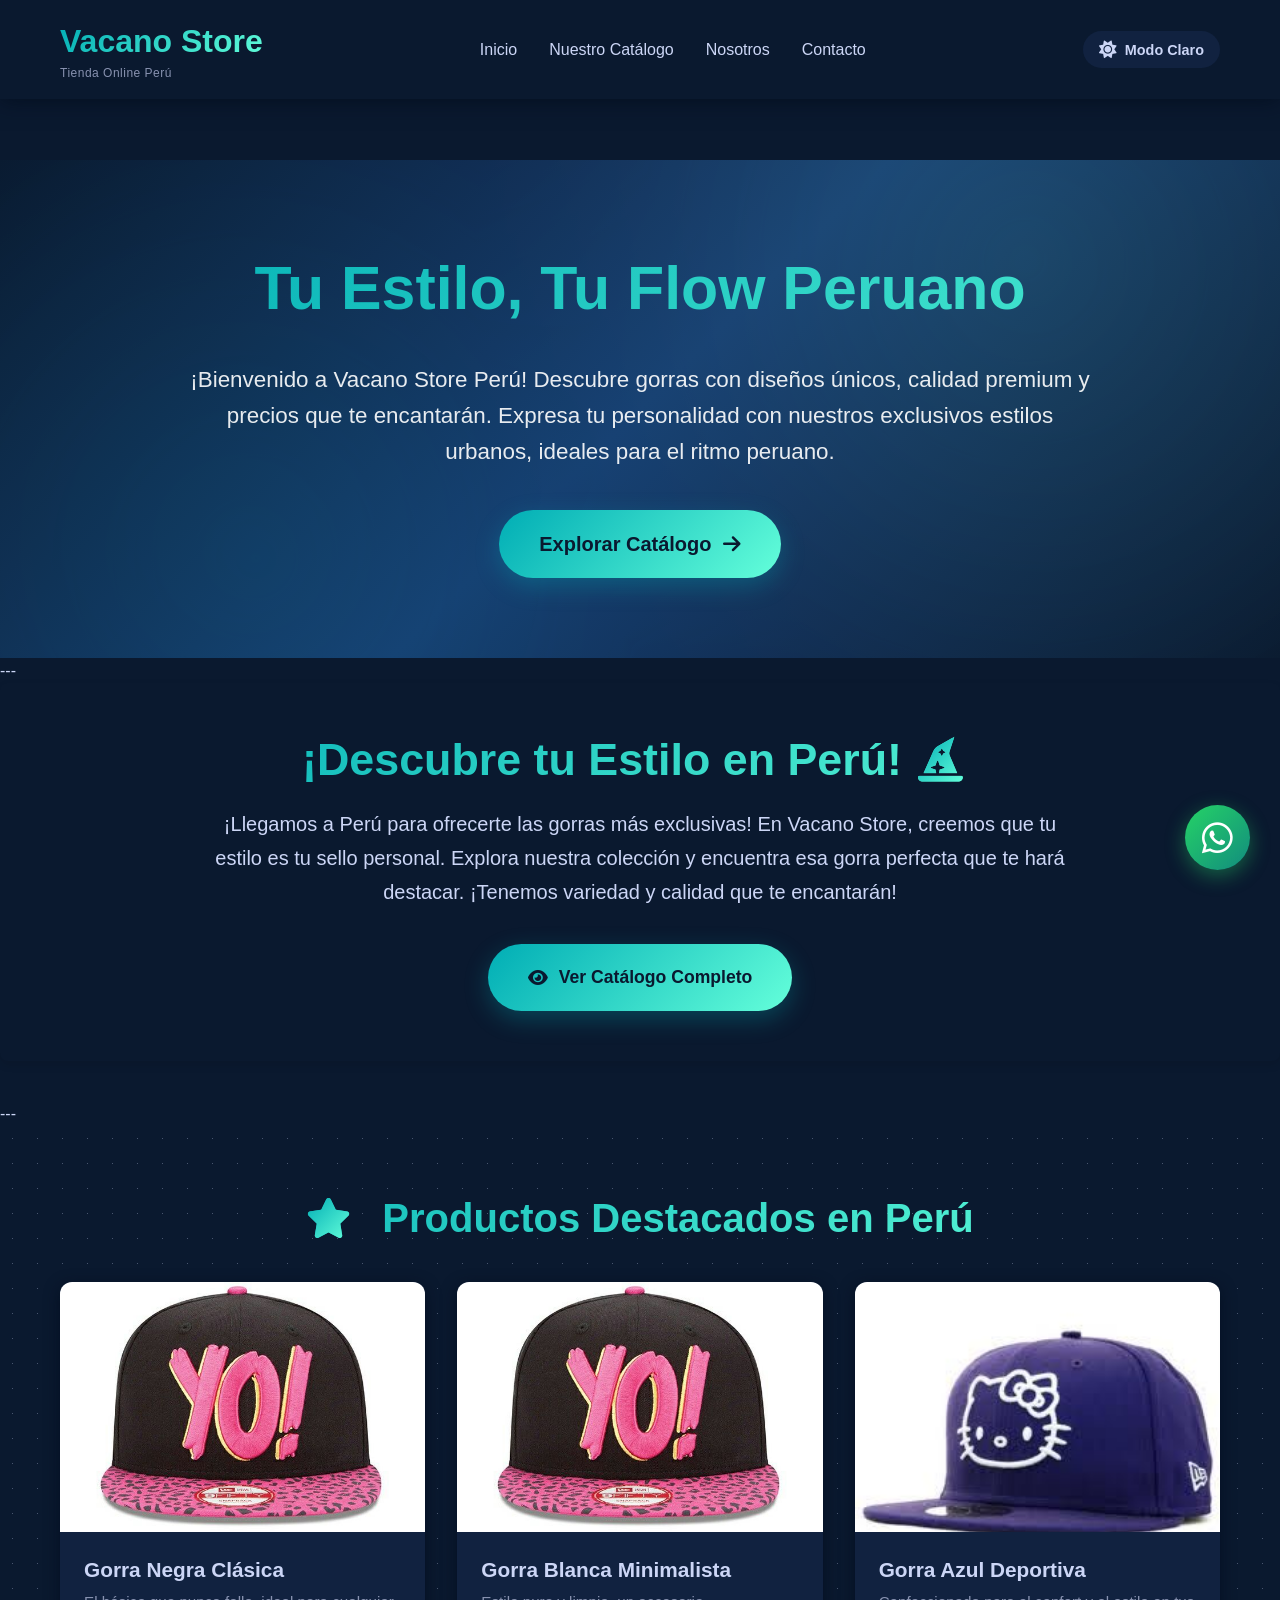
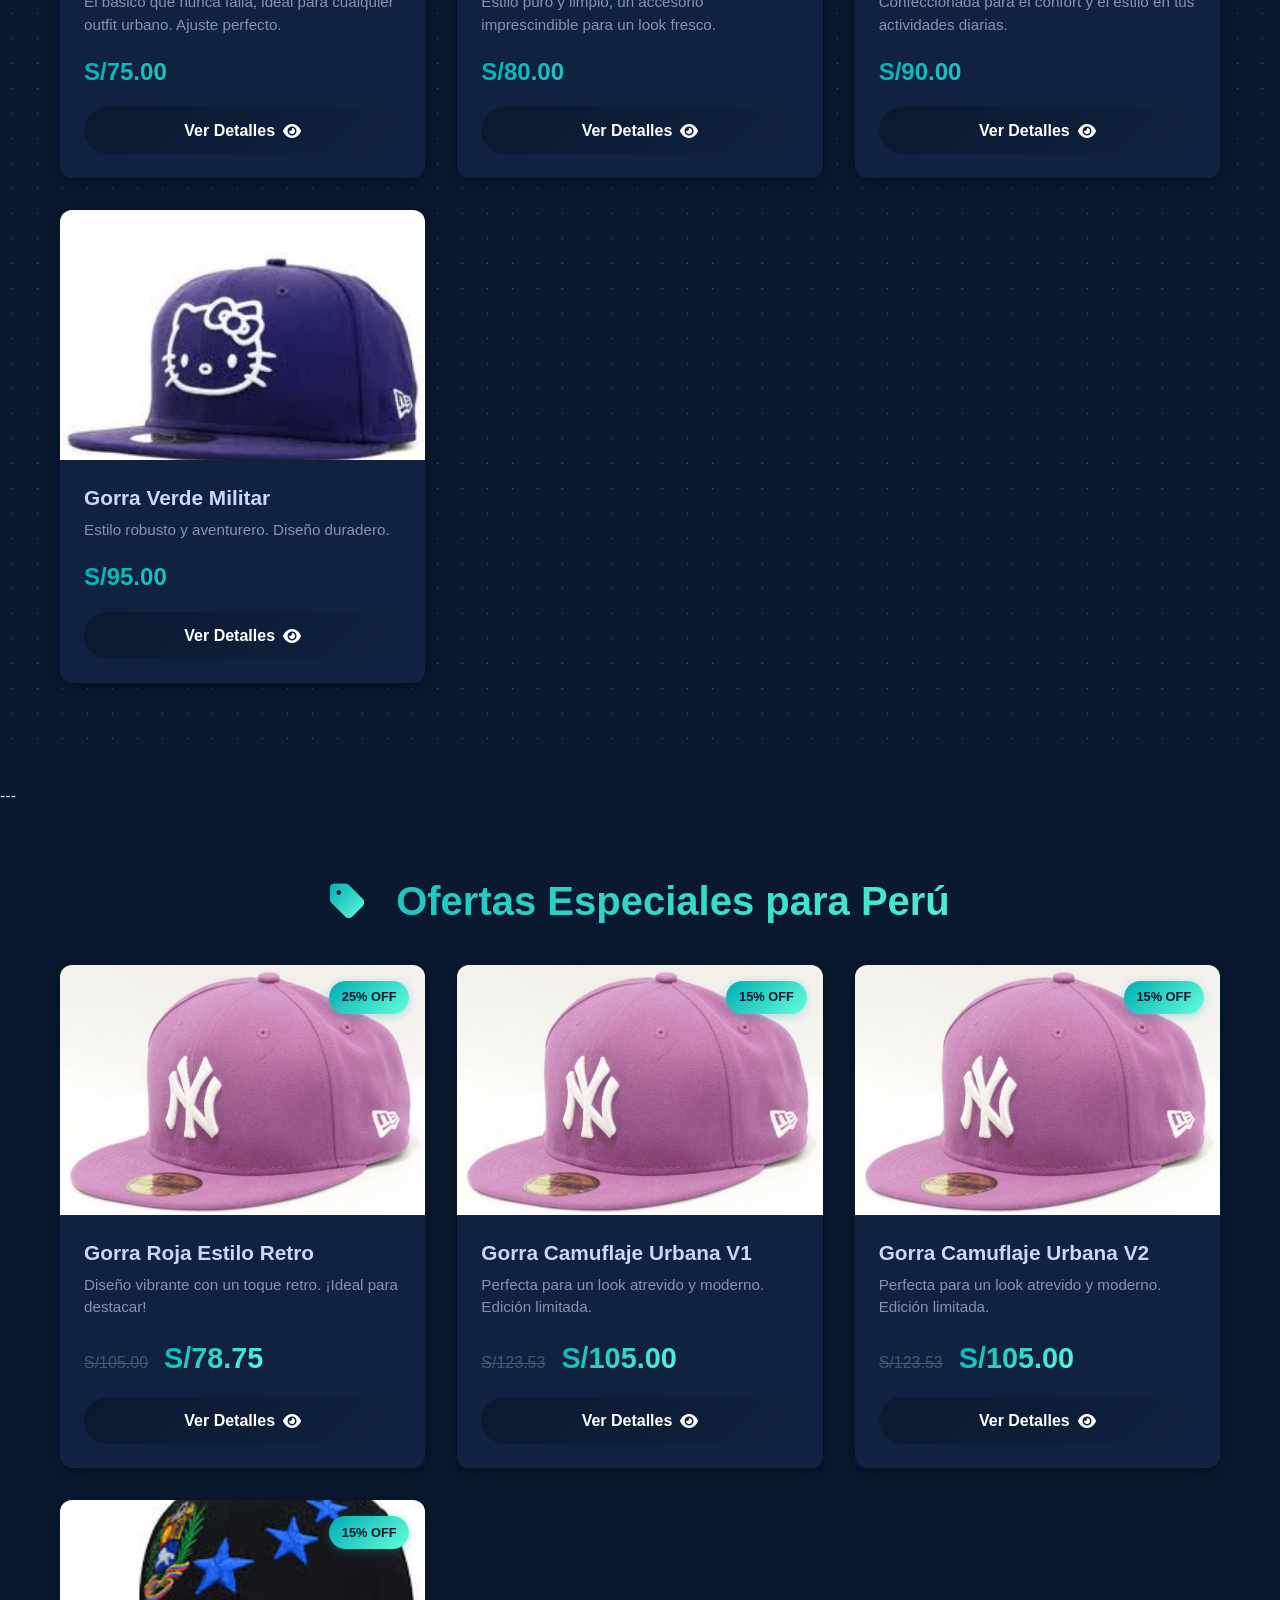
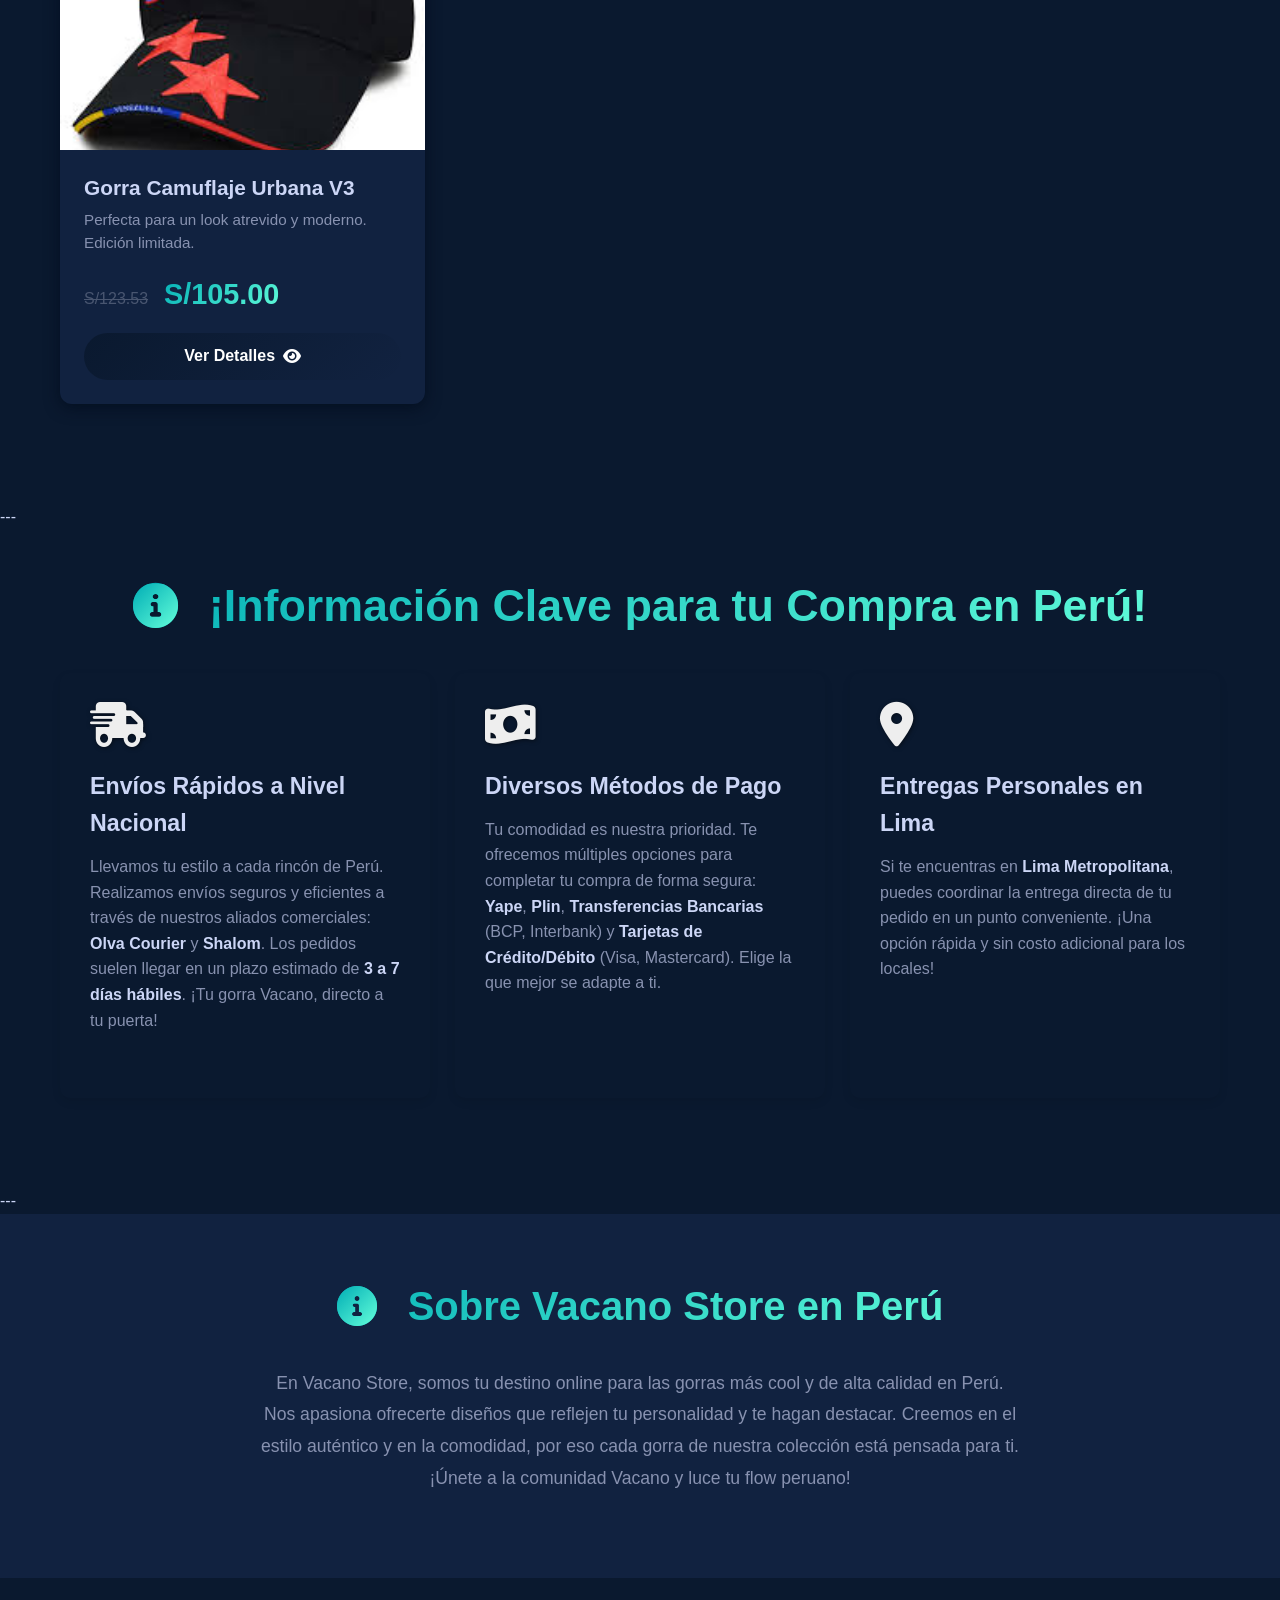
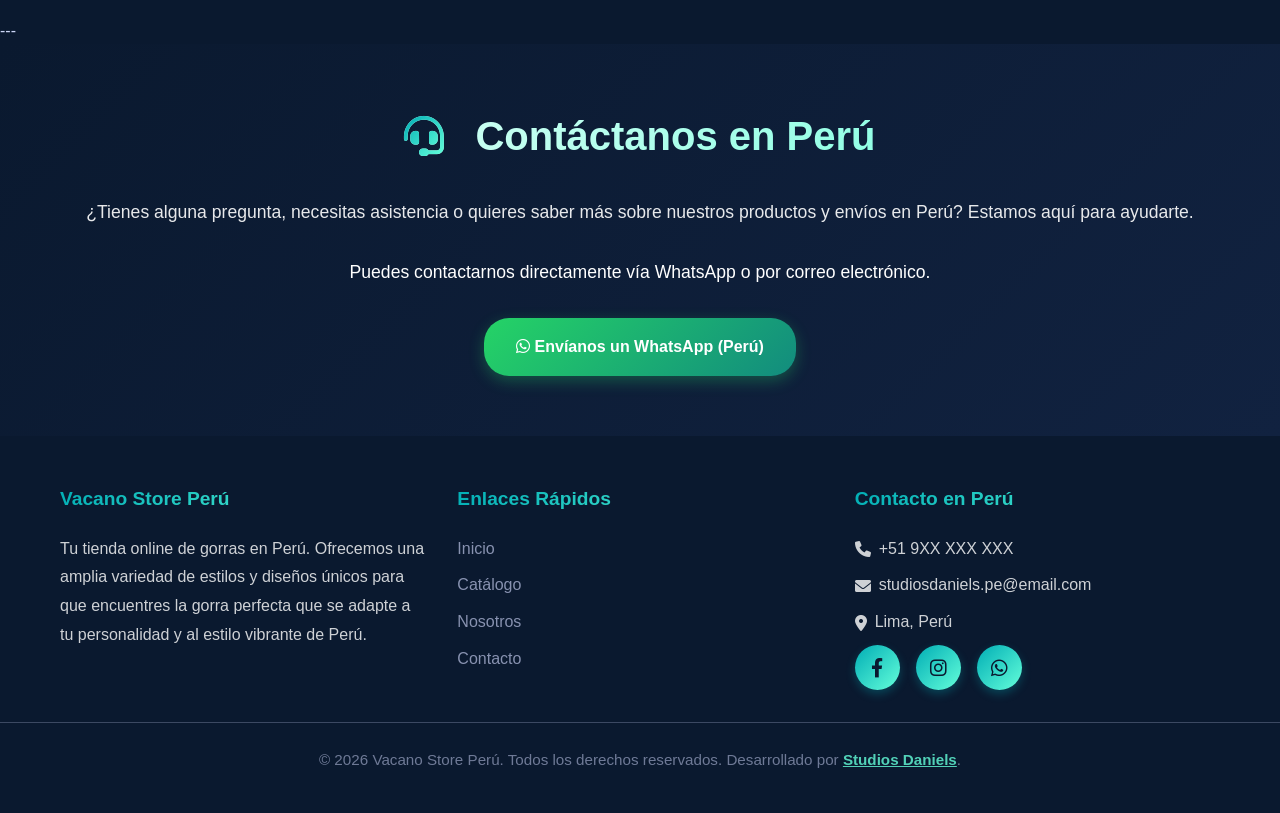
==== commit 50444c82: "mejoras - cambios - correciones - busg" ====
--- a/peru/index.html
+++ b/peru/index.html
@@ -3,25 +3,241 @@
 <head>
     <meta charset="UTF-8">
     <meta name="viewport" content="width=device-width, initial-scale=1.0">
-    <meta name="description" content="Vacano Store: Tu tienda online de gorras con diseños únicos, calidad premium y ofertas especiales. ¡Encuentra tu estilo perfecto aquí!">
+    <meta name="description" content="Vacano Store Perú: Tu tienda online de gorras en Perú con diseños únicos, calidad premium y ofertas especiales. ¡Encuentra tu estilo perfecto aquí y apoya el talento nacional!">
     <meta name="author" content="Studios Daniels">
 
-    <meta property="og:title" content="Vacano Store - Tu Estilo, Tu Flow">
-    <meta property="og:description" content="Gorras con diseños únicos, calidad premium y precios que te encantarán. Expresa tu personalidad con nuestros exclusivos estilos urbanos.">
+    <meta property="og:title" content="Vacano Store Perú - Tu Estilo, Tu Flow Peruano">
+    <meta property="og:description" content="Gorras con diseños únicos, calidad premium y precios inigualables en Perú. Expresa tu personalidad con nuestros exclusivos estilos urbanos y apoya el diseño hecho en casa.">
     <meta property="og:type" content="website">
-    <meta property="og:url" content="URL_DE_TU_PAGINA_INICIO.html"> <meta property="og:image" content="URL_DE_IMAGEN_DE_PREVISUALIZACION.jpg"> <meta property="og:locale" content="es_VE">
+    <meta property="og:url" content="URL_DE_TU_PAGINA_INICIO_PERU.html"> <meta property="og:image" content="URL_DE_IMAGEN_DE_PREVISUALIZACION.jpg"> <meta property="og:locale" content="es_PE" id="og-locale-meta">
 
     <meta name="twitter:card" content="summary_large_image">
-    <meta name="twitter:title" content="Vacano Store - Tu Estilo, Tu Flow">
-    <meta name="twitter:description" content="Gorras con diseños únicos, calidad premium y precios que te encantarán. Expresa tu personalidad con nuestros exclusivos estilos urbanos.">
-    <meta name="twitter:image" content="URL_DE_IMAGEN_DE_PREVISUALIZACION.jpg"> <title>Vacano Store - Inicio Peru</title>
+    <meta name="twitter:title" content="Vacano Store Perú - Tu Estilo, Tu Flow Peruano">
+    <meta name="twitter:description" content="Gorras con diseños únicos, calidad premium y precios inigualables en Perú. Expresa tu personalidad con nuestros exclusivos estilos urbanos y apoya el diseño hecho en casa.">
+    <meta name="twitter:image" content="URL_DE_IMAGEN_DE_PREVISUALIZACION.jpg">
+    <title>Vacano Store - Inicio Perú</title>
     <link rel="icon" href="/imagenes/logo.ico" type="image/x-icon">
 
     <link rel="stylesheet" href="https://cdnjs.cloudflare.com/ajax/libs/font-awesome/6.0.0-beta3/css/all.min.css">
 
     <link rel="stylesheet" href="/css/global.css">
     <link rel="stylesheet" href="/css/index.css">
-    <link rel="stylesheet" href="/css/catalogo.css"> <script>
+    <link rel="stylesheet" href="/css/catalogo.css">
+    <style>
+        /* Estilos adicionales para la nueva sección de apartado y envíos */
+        .highlight-section {
+            background-color: var(--color-fondo-secundario); /* O un color que resalte */
+            padding: 50px 20px; /* Aumentado el padding vertical */
+            text-align: center;
+            border-radius: 8px;
+            margin-bottom: 40px; /* Más espacio entre secciones */
+            box-shadow: 0 4px 8px rgba(0,0,0,0.1);
+            border: 1px solid var(--color-borde);
+        }
+        .highlight-section h2 {
+            color: var(--color-primario);
+            margin-bottom: 20px; /* Más espacio debajo del título */
+            font-size: 2.8em; /* Más grande */
+            line-height: 1.2;
+            font-weight: 700; /* Asegura que el título sea negrita */
+        }
+        .highlight-section p {
+            color: var(--color-texto-principal);
+            font-size: 1.25em; /* Más grande y legible */
+            line-height: 1.7; /* Mejor interlineado */
+            margin-bottom: 35px; /* Más espacio antes del botón */
+            max-width: 850px; /* Ancho máximo para mejor lectura */
+            margin-left: auto;
+            margin-right: auto;
+        }
+        .highlight-section .cta-button-apartado {
+            display: inline-block;
+            background-color: var(--color-primario);
+            color: white;
+            padding: 18px 35px; /* Botón más grande */
+            border-radius: 50px;
+            text-decoration: none;
+            font-weight: bold;
+            font-size: 1.2em; /* Texto del botón más grande */
+            transition: background-color 0.3s ease, transform 0.2s ease; /* Transición para hover */
+            box-shadow: 0 5px 10px rgba(0,0,0,0.2); /* Sombra más pronunciada */
+        }
+        .highlight-section .cta-button-apartado:hover {
+            background-color: var(--color-primario-oscuro);
+            transform: translateY(-2px); /* Efecto hover sutil */
+        }
+        .info-cards-grid {
+            display: grid;
+            grid-template-columns: repeat(auto-fit, minmax(280px, 1fr));
+            gap: 25px; /* Más espacio entre las tarjetas */
+            margin-top: 40px; /* Más espacio arriba de la cuadrícula */
+        }
+        .info-card {
+            background-color: var(--color-fondo-tarjeta);
+            padding: 30px; /* Más padding interno */
+            border-radius: 10px; /* Bordes más redondeados */
+            box-shadow: 0 4px 10px rgba(0,0,0,0.08); /* Sombra más suave */
+            text-align: left;
+            border: 1px solid var(--color-borde);
+            display: flex;
+            flex-direction: column;
+            align-items: flex-start;
+            transition: transform 0.3s ease; /* Efecto hover para las tarjetas */
+        }
+        .info-card:hover {
+            transform: translateY(-5px); /* Efecto hover sutil */
+        }
+        .info-card i {
+            color: #EEEEEE; /* Un gris muy claro que contrasta bien con fondos oscuros y claros */
+            font-size: 2.8em; /* Íconos aún más grandes */
+            margin-bottom: 20px; /* Más espacio debajo del ícono */
+            text-shadow: 1px 1px 4px rgba(0,0,0,0.5); /* Sombra más fuerte */
+        }
+        .info-card h3 {
+            color: var(--color-texto-principal);
+            margin-bottom: 12px; /* Espacio debajo del título de la tarjeta */
+            font-size: 1.45em; /* Título de tarjeta más grande */
+            font-weight: 600; /* Semi-negrita para el título */
+        }
+        .info-card p {
+            color: var(--color-texto-secundario);
+            font-size: 1em; /* Ajustado el tamaño de la fuente para el párrafo */
+            line-height: 1.6; /* Mejor interlineado para el párrafo */
+            flex-grow: 1;
+        }
+
+        /* Estilo para el texto en negrita dentro de info-card y en otros párrafos */
+        p strong {
+            font-weight: bold; /* Asegura que se vea negrita */
+            color: var(--color-texto-principal); /* Utiliza el color principal del texto, que se adapta al tema */
+        }
+
+        /* Estilos generales para títulos de sección */
+        .section-title {
+            color: var(--color-primario);
+            font-size: 2.5em;
+            margin-bottom: 30px;
+            text-align: center;
+            font-weight: 700;
+        }
+        .section-title i {
+            margin-right: 15px;
+            font-size: 1em; /* El ícono del título no tan grande como el del info-card */
+            color: var(--color-primario); /* Asegura que el ícono del título sea azul */
+        }
+        /* Ajuste para la sección de hero */
+        .hero {
+            padding: 80px 20px; /* Más padding para la sección hero */
+        }
+        .hero-content h1 {
+            font-size: 3.8em; /* Título principal más grande */
+            margin-bottom: 25px;
+        }
+        .hero-content p {
+            font-size: 1.4em; /* Párrafo principal más grande */
+            max-width: 900px;
+            margin-bottom: 40px;
+        }
+        .hero .cta-button {
+            padding: 18px 40px;
+            font-size: 1.25em;
+        }
+
+        /* Ajustes para otras secciones */
+        .featured-collection, .special-offers, .about-section, .contact-section {
+            padding: 60px 20px; /* Padding uniforme para las secciones principales */
+            margin-bottom: 40px; /* Espacio entre secciones */
+        }
+
+        /* CORRECCIÓN PARA LA LÍNEA FEA */
+        /* Eliminar cualquier sombra o borde residual de la última sección antes del footer */
+        .contact-section {
+            box-shadow: none !important; /* Asegura que no tenga sombra inferior */
+            border-bottom: none !important; /* Asegura que no tenga borde inferior */
+            margin-bottom: 0 !important; /* Elimina cualquier margen inferior que pueda crear espacio */
+            padding-bottom: 60px; /* Mantén el padding para el contenido */
+        }
+
+        /* Asegurarse de que el footer no tenga un borde superior no deseado */
+        .footer {
+            border-top: none !important; /* Elimina cualquier borde superior si existe */
+            box-shadow: none !important; /* Elimina cualquier sombra superior si existe */
+            /* Si aún ves la línea, puedes probar con un pequeño margen negativo en el footer, aunque no es lo ideal: */
+            /* margin-top: -1px; */
+        }
+        /* FIN CORRECCIÓN */
+
+
+        /* Footer adjustments */
+        .footer-col h3 {
+            margin-bottom: 20px;
+        }
+        .footer-col p, .footer-col ul li {
+            line-height: 1.8;
+        }
+        .footer-bottom {
+            padding: 25px 0;
+            font-size: 0.95em;
+        }
+        .whatsapp-fab {
+            bottom: 30px;
+            right: 30px;
+            width: 65px;
+            height: 65px;
+            font-size: 2.2em;
+        }
+        .scroll-to-top {
+            bottom: 100px;
+            right: 30px;
+            width: 55px;
+            height: 55px;
+            font-size: 1.8em;
+        }
+
+        /* Media queries para responsividad */
+        @media (max-width: 768px) {
+            .highlight-section h2 {
+                font-size: 2em;
+            }
+            .highlight-section p {
+                font-size: 1.1em;
+            }
+            .info-cards-grid {
+                grid-template-columns: 1fr; /* Una columna en pantallas pequeñas */
+            }
+            .info-card i {
+                font-size: 2.5em;
+            }
+            .info-card h3 {
+                font-size: 1.25em;
+            }
+            .hero-content h1 {
+                font-size: 2.8em;
+            }
+            .hero-content p {
+                font-size: 1.1em;
+            }
+            .section-title {
+                font-size: 2em;
+            }
+            .whatsapp-fab {
+                width: 55px;
+                height: 55px;
+                font-size: 1.8em;
+                bottom: 20px;
+                right: 20px;
+            }
+            .scroll-to-top {
+                bottom: 85px;
+                right: 20px;
+                width: 45px;
+                height: 45px;
+                font-size: 1.5em;
+            }
+        }
+    </style>
+    <script>
+        // Mantiene la lógica del tema oscuro/claro antes de cargar common.js
         (function() {
             const currentTheme = localStorage.getItem('theme');
             if (currentTheme === 'light-mode') {
@@ -35,11 +251,11 @@
         <div class="container">
             <div class="logo">
                 <a href="index.html" class="brand-name" aria-label="Ir a la página de inicio">Vacano Store</a>
-                <span class="brand-subtitle">Tienda Online</span>
+                <span class="brand-subtitle">Tienda Online Perú</span>
             </div>
             <nav class="main-nav">
                 <a href="index.html">Inicio</a>
-                <a href="catalogo.html">Catálogo Venezuela</a>
+                <a href="catalogo.html">Nuestro Catálogo</a>
                 <a href="#about">Nosotros</a>
                 <a href="#contact">Contacto</a>
             </nav>
@@ -55,70 +271,89 @@
     <main>
         <section class="hero">
             <div class="container hero-content">
-                <h1>Tu Estilo, Tu Flow</h1>
-                <p>Gorras con diseños únicos, calidad premium y precios que te encantarán. Expresa tu personalidad con nuestros exclusivos estilos urbanos.</p>
+                <h1>Tu Estilo, Tu Flow Peruano</h1>
+                <p><span id="country-specific-welcome">¡Bienvenido a Vacano Store Perú!</span> Descubre gorras con diseños únicos, calidad premium y precios que te encantarán. Expresa tu personalidad con nuestros exclusivos estilos urbanos, ideales para el ritmo peruano.</p>
                 <a href="catalogo.html" class="cta-button" aria-label="Explorar todo el catálogo de gorras">
                     Explorar Catálogo <i class="fas fa-arrow-right"></i>
                 </a>
             </div>
         </section>
 
+        ---
+        <section id="apartado-gorras" class="highlight-section">
+            <div class="container">
+                <h2 class="section-title">¡Descubre tu Estilo en Perú! <i class="fas fa-hat-wizard"></i></h2>
+                <p>
+                    ¡Llegamos a Perú para ofrecerte las gorras más exclusivas! En Vacano Store, creemos que tu estilo es tu sello personal. Explora nuestra colección y encuentra esa gorra perfecta que te hará destacar. ¡Tenemos variedad y calidad que te encantarán!
+                </p>
+                <a href="catalogo.html" class="cta-button" aria-label="Ver el catálogo de gorras en Perú">
+                    <i class="fas fa-eye"></i> Ver Catálogo Completo
+                </a>
+            </div>
+        </section>
+
+        ---
+        <section id="featured-products" class="featured-collection">
+            <div class="container">
+                <h2 class="section-title"><i class="fas fa-star"></i> Productos Destacados en Perú</h2>
+                <div class="collection-grid" id="featuredProductsGrid">
+                    <p style="text-align: center; color: var(--color-texto-secundario);">Descubre nuestras gorras más populares y con más estilo en Perú...</p>
+                </div>
+            </div>
+        </section>
+
+        ---
+        <section id="special-offers" class="special-offers">
+            <div class="container">
+                <h2 class="section-title"><i class="fas fa-tag"></i> Ofertas Especiales para Perú</h2>
+                <div class="offers-grid" id="offerProductsGrid">
+                    <p style="text-align: center; color: var(--color-texto-secundario);">Aprovecha nuestras ofertas exclusivas, pensadas solo para nuestros clientes en Perú...</p>
+                </div>
+            </div>
+        </section>
+
+        ---
+        <section id="important-info" class="highlight-section" style="background-color: var(--color-fondo-claro); box-shadow: none;">
+            <div class="container">
+                <h2 class="section-title"><i class="fas fa-info-circle"></i> ¡Información Clave para tu Compra en Perú!</h2>
+                <div class="info-cards-grid">
+                    <div class="info-card">
+                        <i class="fas fa-shipping-fast"></i>
+                        <h3>Envíos Rápidos a Nivel Nacional</h3>
+                        <p>Llevamos tu estilo a cada rincón de Perú. Realizamos envíos seguros y eficientes a través de nuestros aliados comerciales: <strong>Olva Courier</strong> y <strong>Shalom</strong>. Los pedidos suelen llegar en un plazo estimado de <strong>3 a 7 días hábiles</strong>. ¡Tu gorra Vacano, directo a tu puerta!</p>
+                    </div>
+                    <div class="info-card">
+                        <i class="fas fa-money-bill-wave"></i>
+                        <h3>Diversos Métodos de Pago</h3>
+                        <p>Tu comodidad es nuestra prioridad. Te ofrecemos múltiples opciones para completar tu compra de forma segura: <strong>Yape</strong>, <strong>Plin</strong>, <strong>Transferencias Bancarias</strong> (BCP, Interbank) y <strong>Tarjetas de Crédito/Débito</strong> (Visa, Mastercard). Elige la que mejor se adapte a ti.</p>
+                    </div>
+                    <div class="info-card">
+                        <i class="fas fa-map-marker-alt"></i>
+                        <h3>Entregas Personales en Lima</h3>
+                        <p>Si te encuentras en <strong>Lima Metropolitana</strong>, puedes coordinar la entrega directa de tu pedido en un punto conveniente. ¡Una opción rápida y sin costo adicional para los locales!</p>
+                    </div>
+                </div>
+            </div>
+        </section>
+
+        ---
         <section id="about" class="about-section">
             <div class="container about-content">
-                <h2 class="section-title"><i class="fas fa-info-circle"></i> ¡Atención, Venezuela!</h2>
-                <p>¡Tenemos una excelente noticia para ti! Con motivo de nuestra apertura de ventas en Venezuela, podrás apartar tu gorra favorita de Vacano Store con un 40% de inicial y te la entregamos en 15 dias hábiles. ¡Esto significa que puedes asegurar tu gorra con tan solo 7 o 9 USD!</p>
-                <p>Envíos solo dentro de Venezuela: Lamentablemente, si te encuentras fuera del territorio venezolano, no podremos procesar tu pedido.</p>
-                <p>Oferta por tiempo limitado: ¡No dejes pasar esta oportunidad! Contáctanos ya en nuestros medios de comunicación</p>
-                <a href="catalogo.html" class="cta-button" aria-label="Explorar todo el catálogo de gorras">
-                    Explorar Catálogo <i class="fas fa-arrow-right"></i>
-                </a>
-            </div>
-        </section>
-
-        <section id="featured-products" class="featured-collection">
-            <div class="container">
-                <h2 class="section-title"><i class="fas fa-star"></i> Productos Destacados</h2>
-                <div class="collection-grid" id="featuredProductsGrid">
-                    <p style="text-align: center; color: var(--color-texto-secundario);">Cargando productos destacados...</p>
-                </div>
-            </div>
-        </section>
-
-        <section id="special-offers" class="special-offers">
-            <div class="container">
-                <h2 class="section-title"><i class="fas fa-tag"></i> Ofertas Especiales</h2>
-                <div class="offers-grid" id="offerProductsGrid">
-                    <p style="text-align: center; color: var(--color-texto-secundario);">Cargando ofertas especiales...</p>
-                </div>
-            </div>
-        </section>
-
-        <section id="about" class="about-section">
-            <div class="container about-content">
-                <h2 class="section-title"><i class="fas fa-info-circle"></i> Sobre Vacano Store</h2>
-                <p>En Vacano Store, creemos que una gorra es más que un accesorio: es una declaración de estilo. Nuestra pasión es ofrecerte diseños únicos y de alta calidad que te permitan expresar tu individualidad.</p>
-                <p>Desde estilos clásicos hasta las últimas tendencias, seleccionamos cada pieza para asegurarnos de que no solo luzcas bien, sino que también te sientas cómodo y confiado. Somos tu tienda online para la moda urbana en Venezuela.</p>
-            </div>
-        </section>
-
-        <section id="about" class="about-section">
-            <div class="container about-content">
-                <h2 class="section-title"><i class="fas fa-info-circle"></i> Nuestros puntos de ventas</h2>
-                <p>Contamos con proveedores de alta calidad, también contamos por el momento ventas en Venezuela y peru, por eso es que por motivo de apertura en venezuela puedes apartar la que mas te guste con un 40% de inicial y en peru por ser y tener ya un tiempo en el mercado lo puedes hacer por nuestros medios de comunicacion y te daran mas inforamcion</p>
-            </div>
-        </section>
-
+                <h2 class="section-title"><i class="fas fa-info-circle"></i> Sobre Vacano Store en Perú</h2>
+                <p id="about-vacano-store-text">En Vacano Store, somos tu destino online para las gorras más cool y de alta calidad en Perú. Nos apasiona ofrecerte diseños que reflejen tu personalidad y te hagan destacar. Creemos en el estilo auténtico y en la comodidad, por eso cada gorra de nuestra colección está pensada para ti. ¡Únete a la comunidad Vacano y luce tu flow peruano!</p>
+            </div>
+        </section>
+
+        ---
         <section id="contact" class="contact-section">
             <div class="container">
-                <h2 class="section-title"><i class="fas fa-headset"></i> Contáctanos</h2>
-                <p class="contact-intro">¿Tienes alguna pregunta o necesitas asistencia? Estamos aquí para ayudarte.</p>
-                <div class="contact-info">
-                    <p>Para Peru</p>
-                    <p><i class="fas fa-clock"></i> Horario de Atención: Lunes a Viernes, 9:00 AM - 6:00 PM</p>
-                    <p><i class="fas fa-phone"></i> Teléfono: <a href="tel:+51933450055" aria-label="Llamar a Vacano Store">+51 933 450055</a></p>
-                </div>
-                <a href="https://wa.me/51933450055" target="_blank" class="contact-whatsapp-btn" aria-label="Enviar un mensaje de WhatsApp a Vacano Store">
-                    <i class="fab fa-whatsapp"></i> Envíanos un WhatsApp
+                <h2 class="section-title"><i class="fas fa-headset"></i> Contáctanos en Perú</h2>
+                <p class="contact-intro">¿Tienes alguna pregunta, necesitas asistencia o quieres saber más sobre nuestros productos y envíos en Perú? Estamos aquí para ayudarte.</p>
+                <div class="contact-info" id="contact-whatsapp-phone">
+                    <p>Puedes contactarnos directamente vía WhatsApp o por correo electrónico.</p>
+                </div>
+                <a href="https://wa.me/519XXXXXXXX" id="contact-whatsapp-link" target="_blank" class="contact-whatsapp-btn" aria-label="Enviar un mensaje de WhatsApp a Vacano Store Perú" rel="noopener noreferrer">
+                    <i class="fab fa-whatsapp"></i> Envíanos un WhatsApp (Perú)
                 </a>
             </div>
         </section>
@@ -127,8 +362,8 @@
     <footer class="footer">
         <div class="container">
             <div class="footer-col">
-                <h3>Vacano Store</h3>
-                <p>Tu tienda online de gorras en Venezuela. Ofrecemos una amplia variedad de estilos y diseños únicos para que encuentres la gorra perfecta que se adapte a tu personalidad.</p>
+                <h3>Vacano Store Perú</h3>
+                <p>Tu tienda online de gorras en Perú. Ofrecemos una amplia variedad de estilos y diseños únicos para que encuentres la gorra perfecta que se adapte a tu personalidad y al estilo vibrante de Perú.</p>
             </div>
             <div class="footer-col">
                 <h3>Enlaces Rápidos</h3>
@@ -140,23 +375,23 @@
                 </ul>
             </div>
             <div class="footer-col contact-footer">
-                <h3>Contacto</h3>
-                <p><i class="fas fa-phone"></i> +58 424 7337211</p>
-                <p><i class="fas fa-envelope"></i> studiosdanielsve@gmail.com</p>
-                <p><i class="fas fa-map-marker-alt"></i> San Cristóbal, Táchira</p>
+                <h3>Contacto en Perú</h3>
+                <p><i class="fas fa-phone"></i> +51 9XX XXX XXX</p>
+                <p><i class="fas fa-envelope"></i> studiosdaniels.pe@email.com</p>
+                <p><i class="fas fa-map-marker-alt"></i> Lima, Perú</p>
                 <div class="social-links">
-                    <a href="https://www.facebook.com/vacanostore.vzla" target="_blank" aria-label="Visitar Facebook de Vacano Store" rel="noopener noreferrer"><i class="fab fa-facebook-f"></i></a>
-                    <a href="https://www.instagram.com/vacano_store_vzla" target="_blank" aria-label="Visitar Instagram de Vacano Store" rel="noopener noreferrer"><i class="fab fa-instagram"></i></a>
-                    <a href="https://wa.me/51933450055" target="_blank" aria-label="Contactar por WhatsApp" rel="noopener noreferrer"><i class="fab fa-whatsapp"></i></a>
+                    <a href="https://www.facebook.com/vacanostore.pe" target="_blank" aria-label="Visitar Facebook de Vacano Store Perú" rel="noopener noreferrer"><i class="fab fa-facebook-f"></i></a>
+                    <a href="https://www.instagram.com/vacano_store_pe" target="_blank" aria-label="Visitar Instagram de Vacano Store Perú" rel="noopener noreferrer"><i class="fab fa-instagram"></i></a>
+                    <a href="https://wa.me/519XXXXXXXX" target="_blank" aria-label="Contactar por WhatsApp" rel="noopener noreferrer"><i class="fab fa-whatsapp"></i></a>
                 </div>
             </div>
         </div>
         <div class="footer-bottom">
-            <span>&copy; <span id="currentYear"></span> Vacano Store. Todos los derechos reservados. Desarrollado por <a href="https://github.com/StudiosDanilIs" target="_blank" rel="noopener noreferrer">Studios Daniels</a>.</span>
+            <span>&copy; <span id="currentYear"></span> Vacano Store Perú. Todos los derechos reservados. Desarrollado por <a href="https://github.com/StudiosDanilIs" target="_blank" rel="noopener noreferrer">Studios Daniels</a>.</span>
         </div>
     </footer>
 
-    <a href="https://wa.me/51933450055" class="whatsapp-fab" target="_blank" aria-label="Contactar por WhatsApp" rel="noopener noreferrer">
+    <a href="https://wa.me/519XXXXXXXX" class="whatsapp-fab" target="_blank" aria-label="Contactar por WhatsApp" rel="noopener noreferrer">
         <i class="fab fa-whatsapp"></i>
     </a>
 
@@ -180,8 +415,8 @@
                     <span id="modal-precio-descuento" class="discounted-price-modal"></span>
                     <span id="modal-descuento-badge" class="descuento-badge-modal"></span>
                 </div>
-                <a href="https://wa.me/51933450055" id="whatsappModalBtn" class="whatsapp-modal-btn" target="_blank" rel="noopener noreferrer">
-                    <i class="fab fa-whatsapp"></i> Preguntar por WhatsApp
+                <a href="https://wa.me/519XXXXXXXX" id="whatsappModalBtn" class="whatsapp-modal-btn" target="_blank" rel="noopener noreferrer">
+                    <i class="fab fa-whatsapp"></i> Preguntar por WhatsApp (Perú)
                 </a>
             </div>
         </div>
@@ -200,8 +435,7 @@
         </button>
     </div>
 
-    <script src="/js/producto_pe.js"></script>
-    <script>
+    <script src="/js/producto_pe.js"></script> <script>
         // Establecer el año actual en el footer
         document.getElementById('currentYear').textContent = new Date().getFullYear();
     </script>
--- a/css/global.css
+++ b/css/global.css
@@ -1093,6 +1093,10 @@
         display: none; /* Oculta la navegación de desktop y el botón de tema */
     }
 
+    #themeToggleMobile {
+        display: flex; /* Muestra el botón de tema en móviles */
+    }
+
     .hamburger-menu {
         display: block; /* Muestra el botón de hamburguesa */
     }
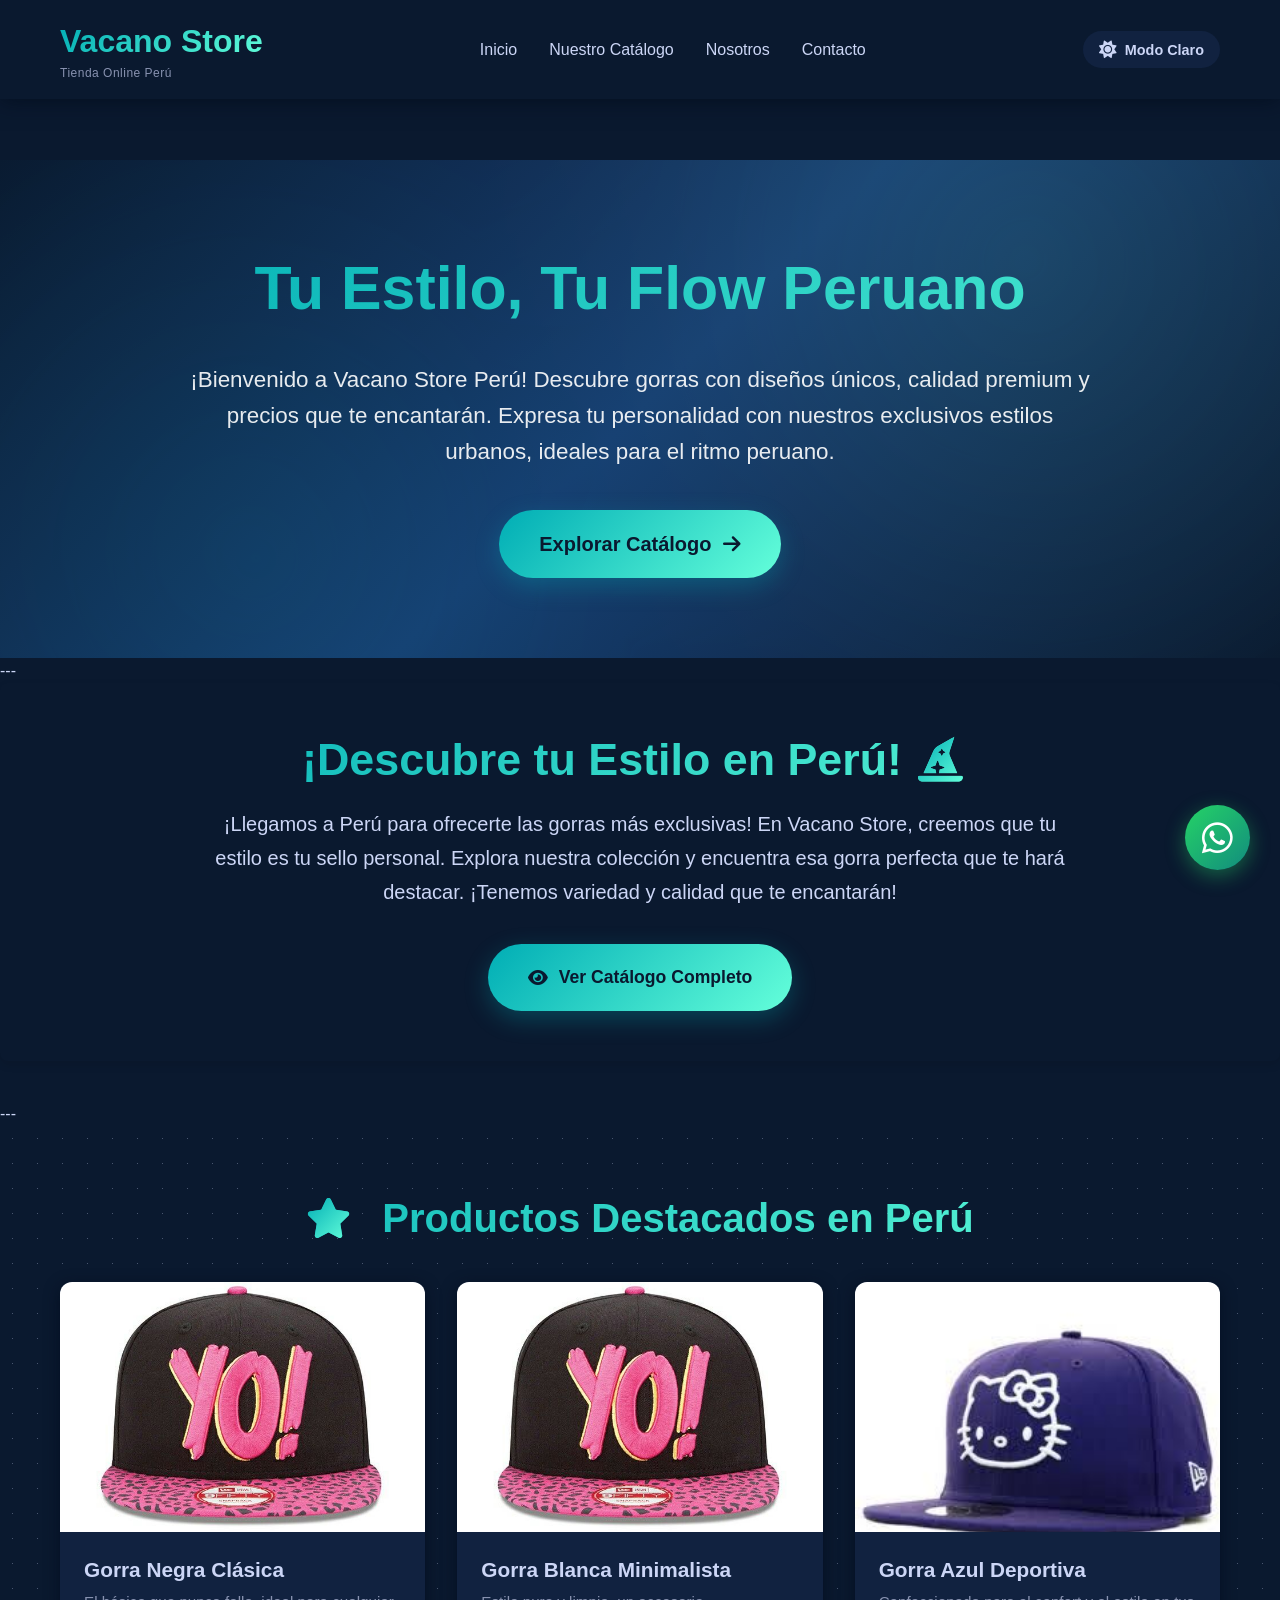
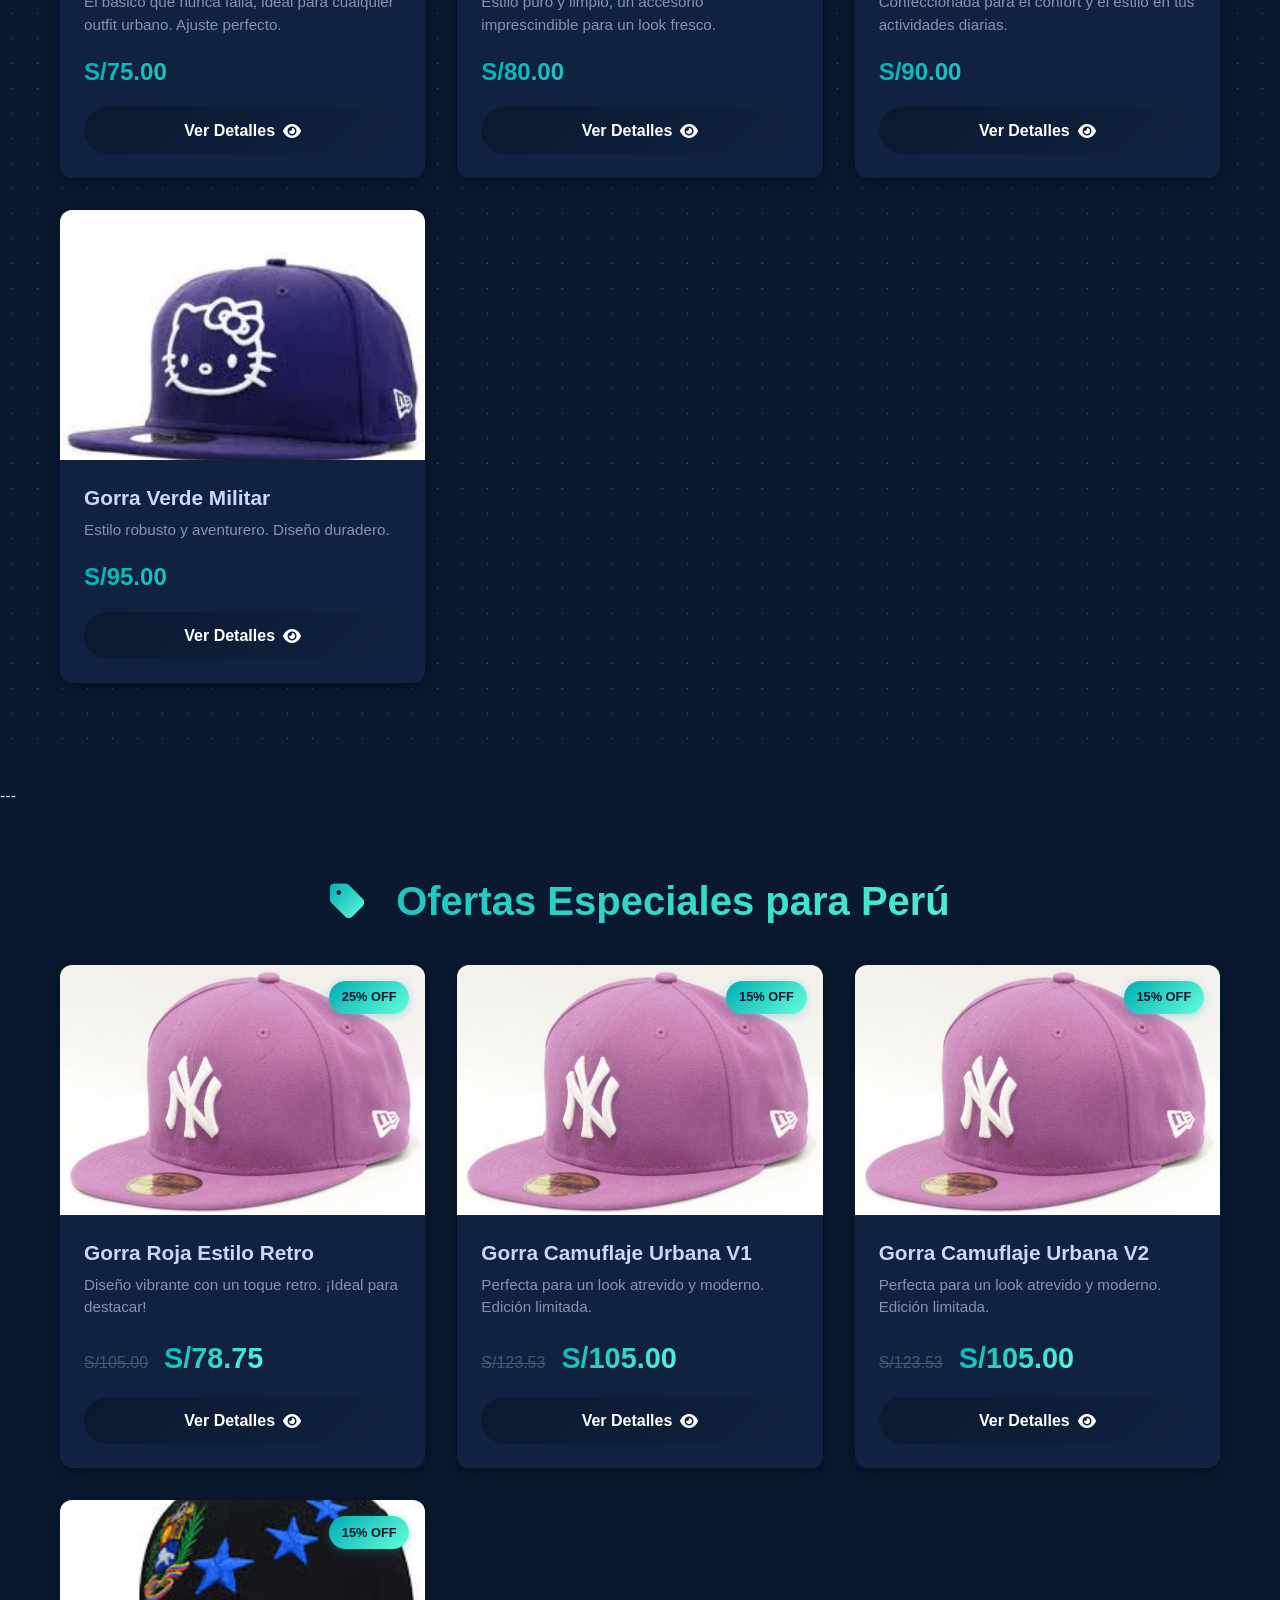
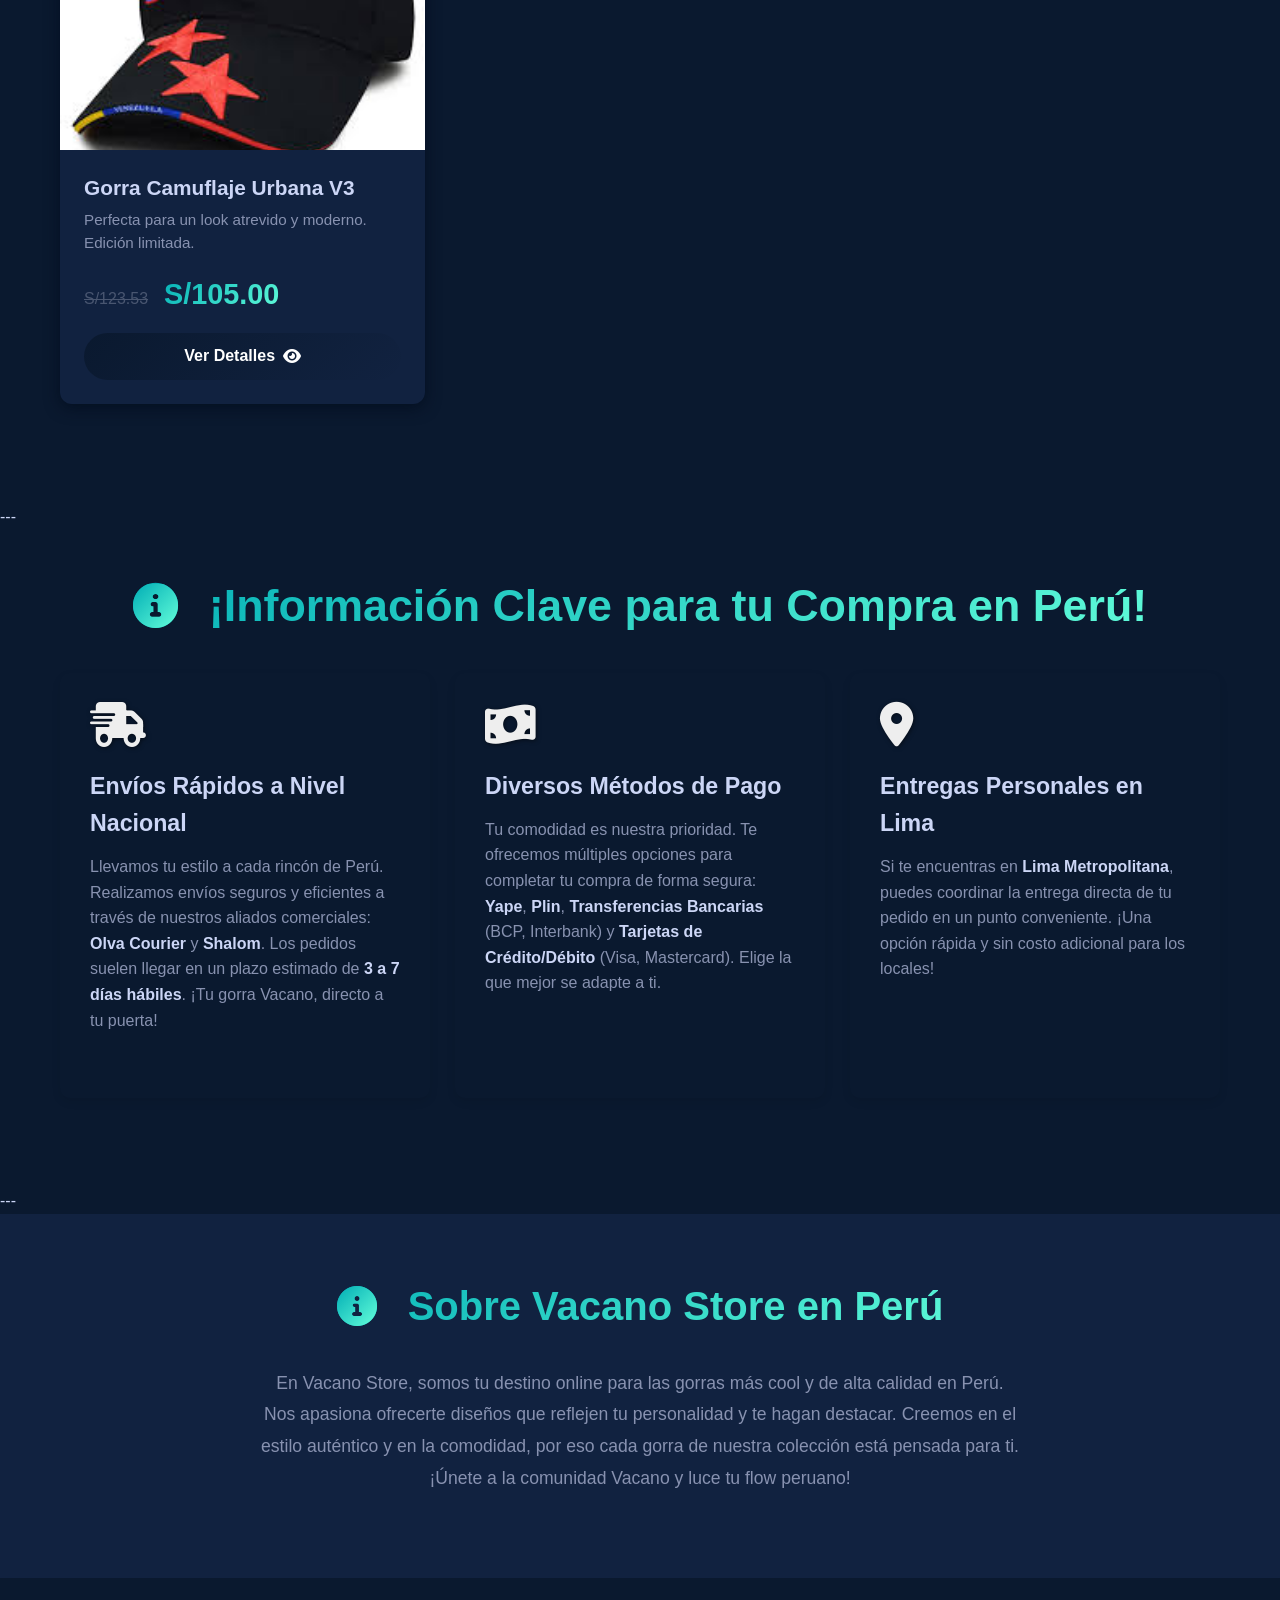
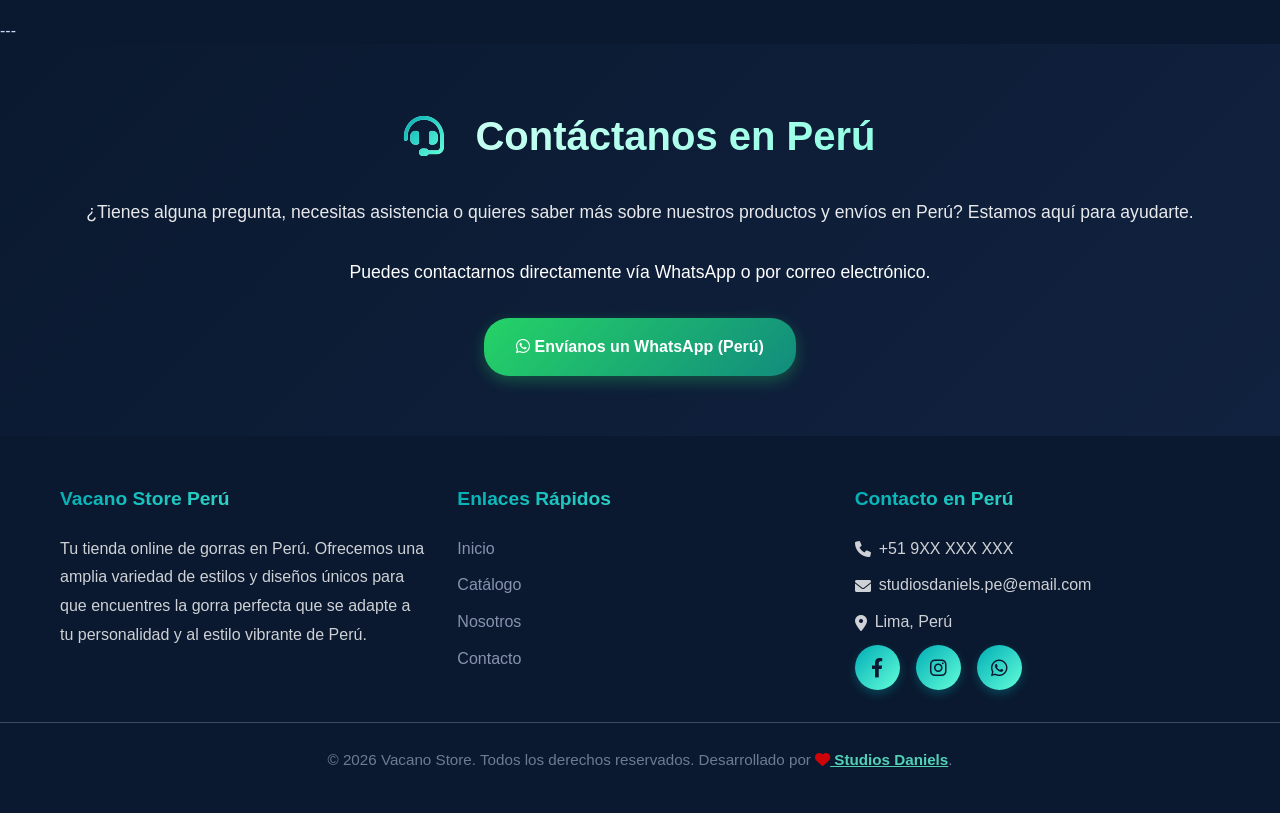
==== commit 5f99ee88: "mejoras finales" ====
--- a/peru/index.html
+++ b/peru/index.html
@@ -387,7 +387,7 @@
             </div>
         </div>
         <div class="footer-bottom">
-            <span>&copy; <span id="currentYear"></span> Vacano Store Perú. Todos los derechos reservados. Desarrollado por <a href="https://github.com/StudiosDanilIs" target="_blank" rel="noopener noreferrer">Studios Daniels</a>.</span>
+            <span>&copy; <span id="currentYear"></span> Vacano Store. Todos los derechos reservados. Desarrollado por <a href="https://github.com/StudiosDanilIs" target="_blank" rel="noopener noreferrer"><i class="fas fa-heart" style="color: red;"></i> Studios Daniels</a>.</span>
         </div>
     </footer>
 
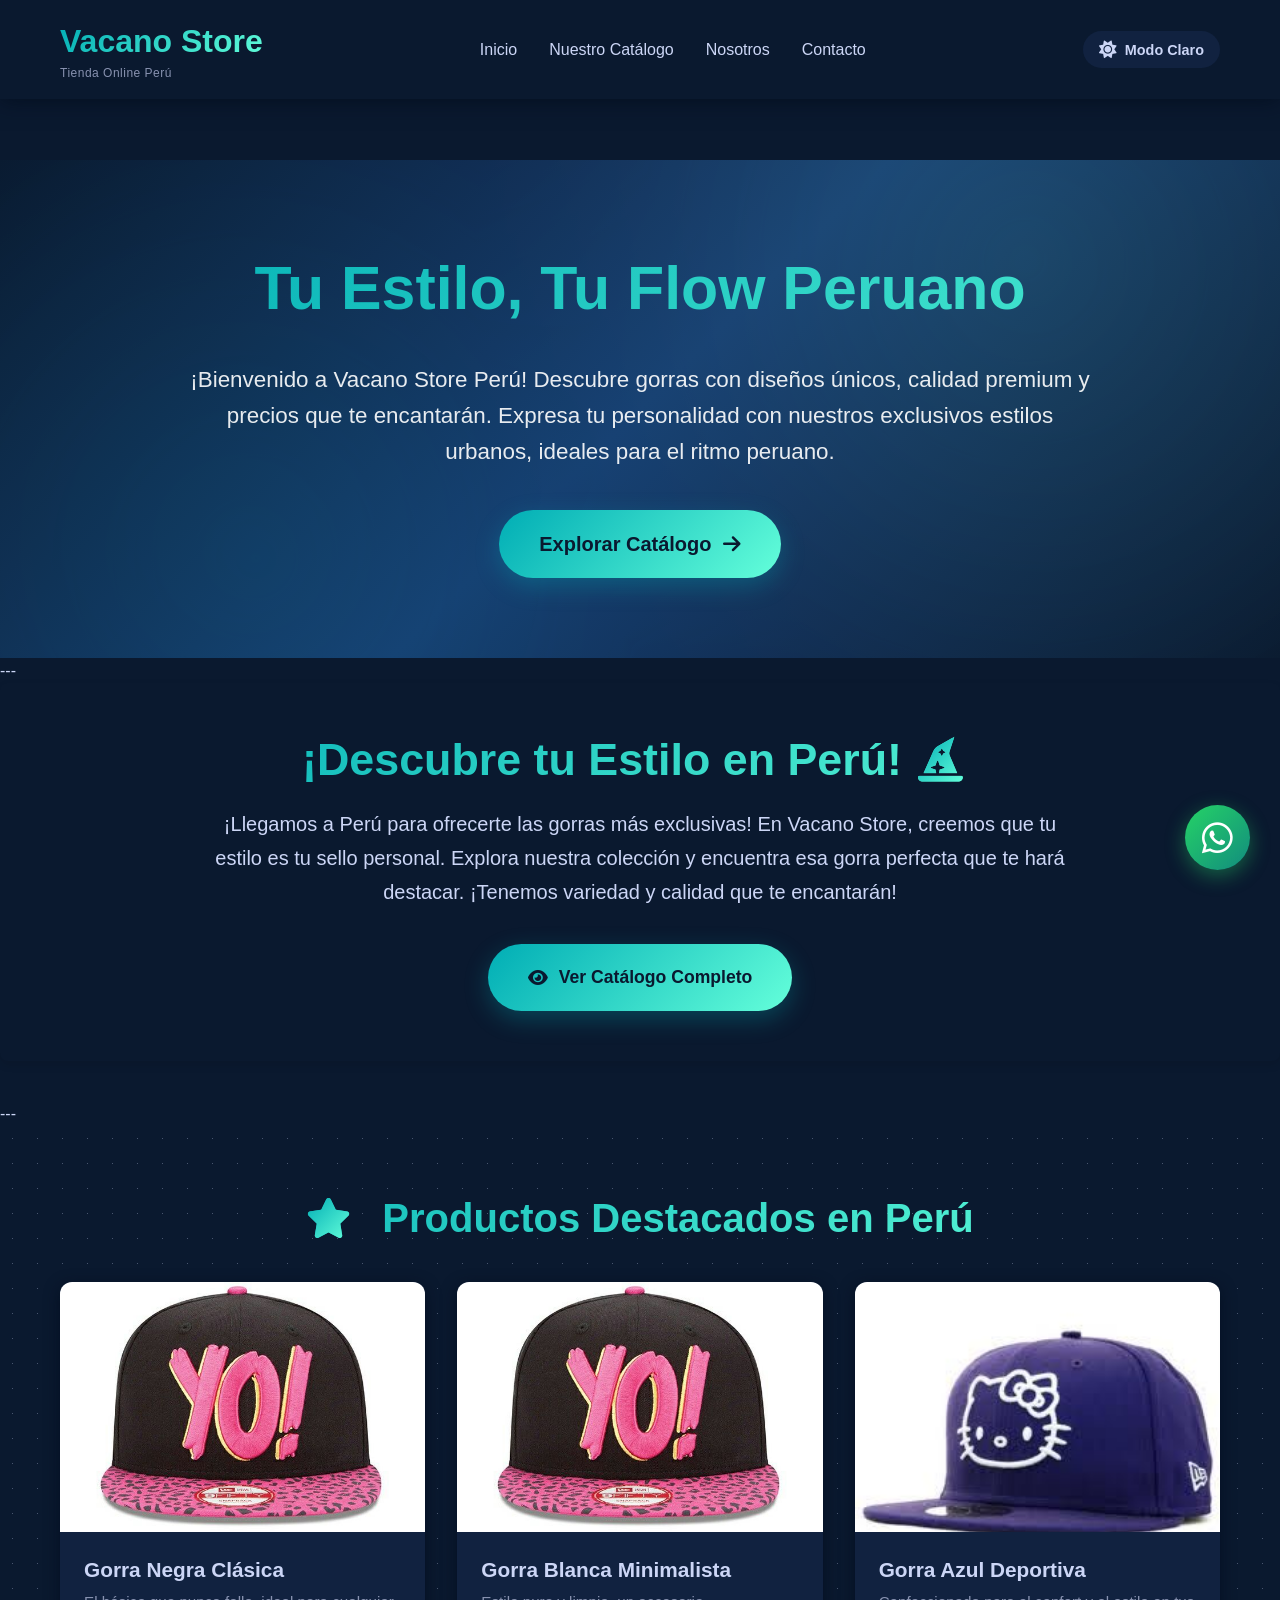
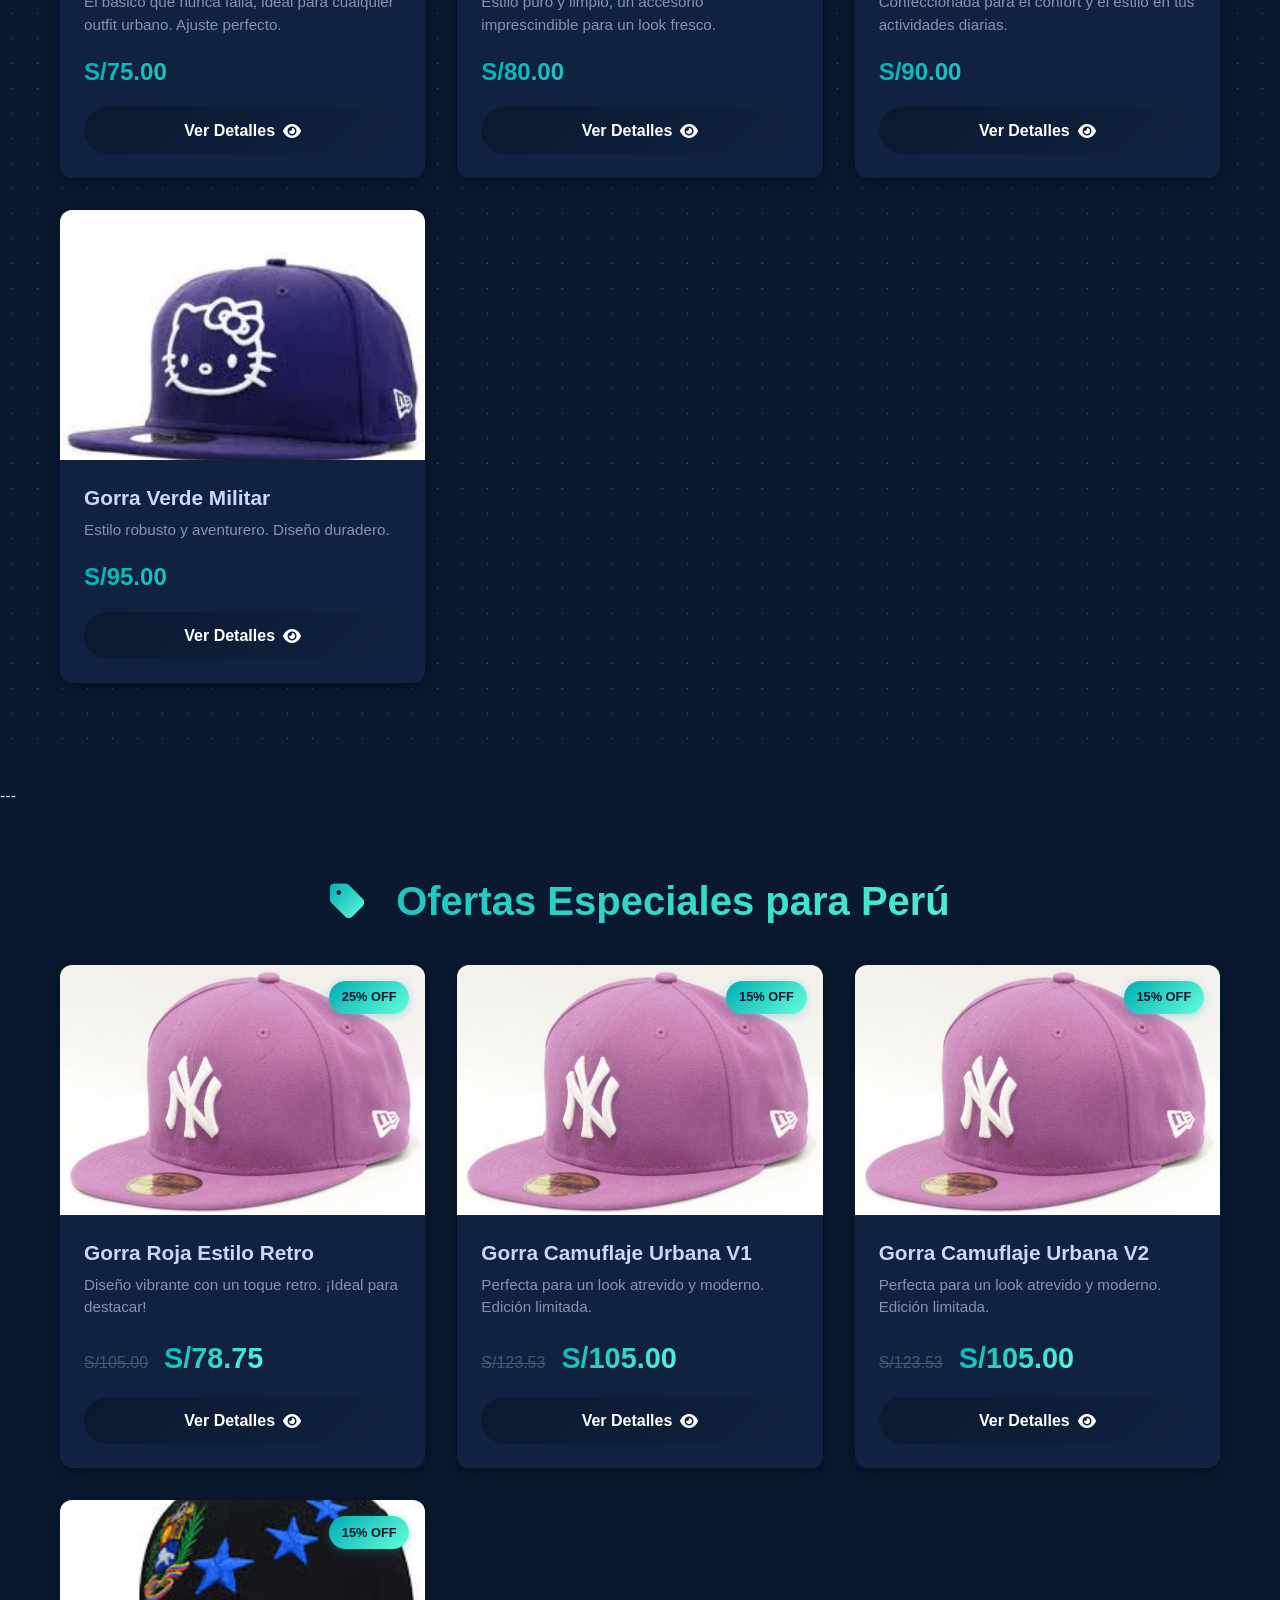
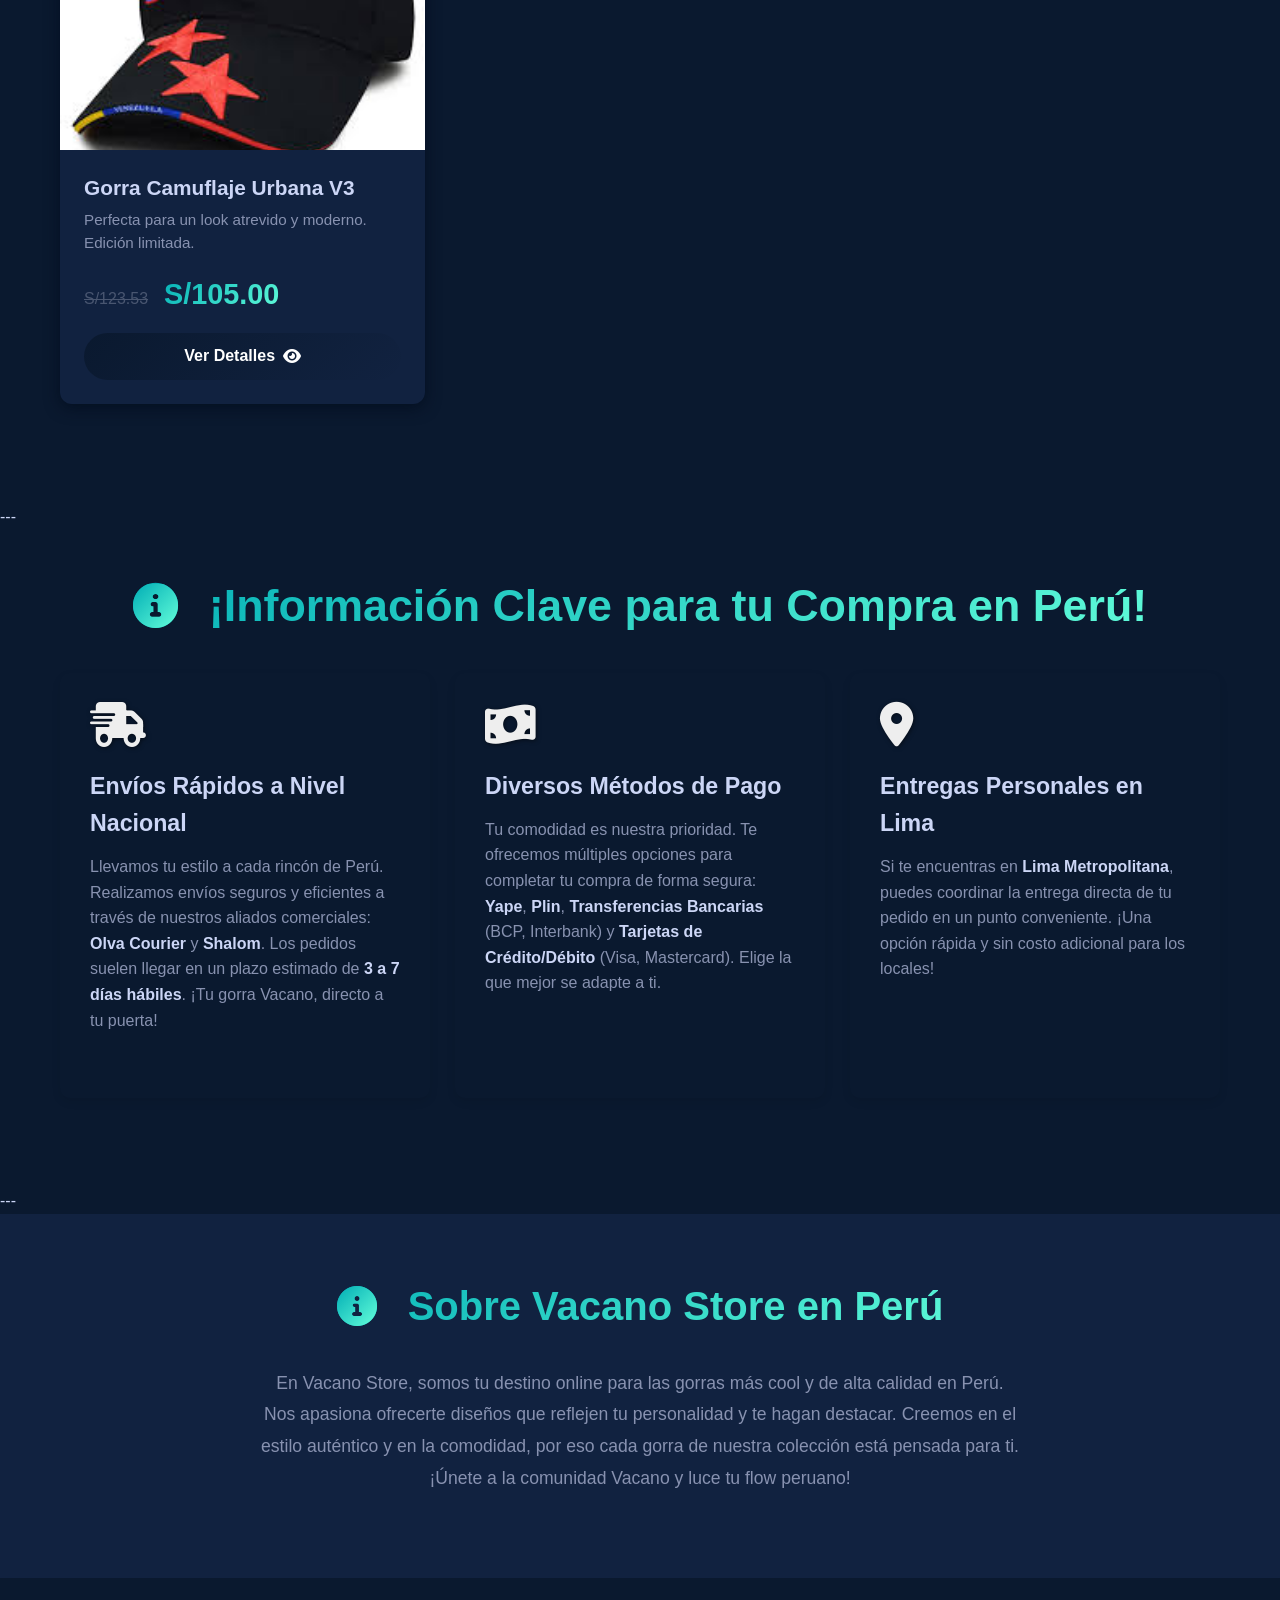
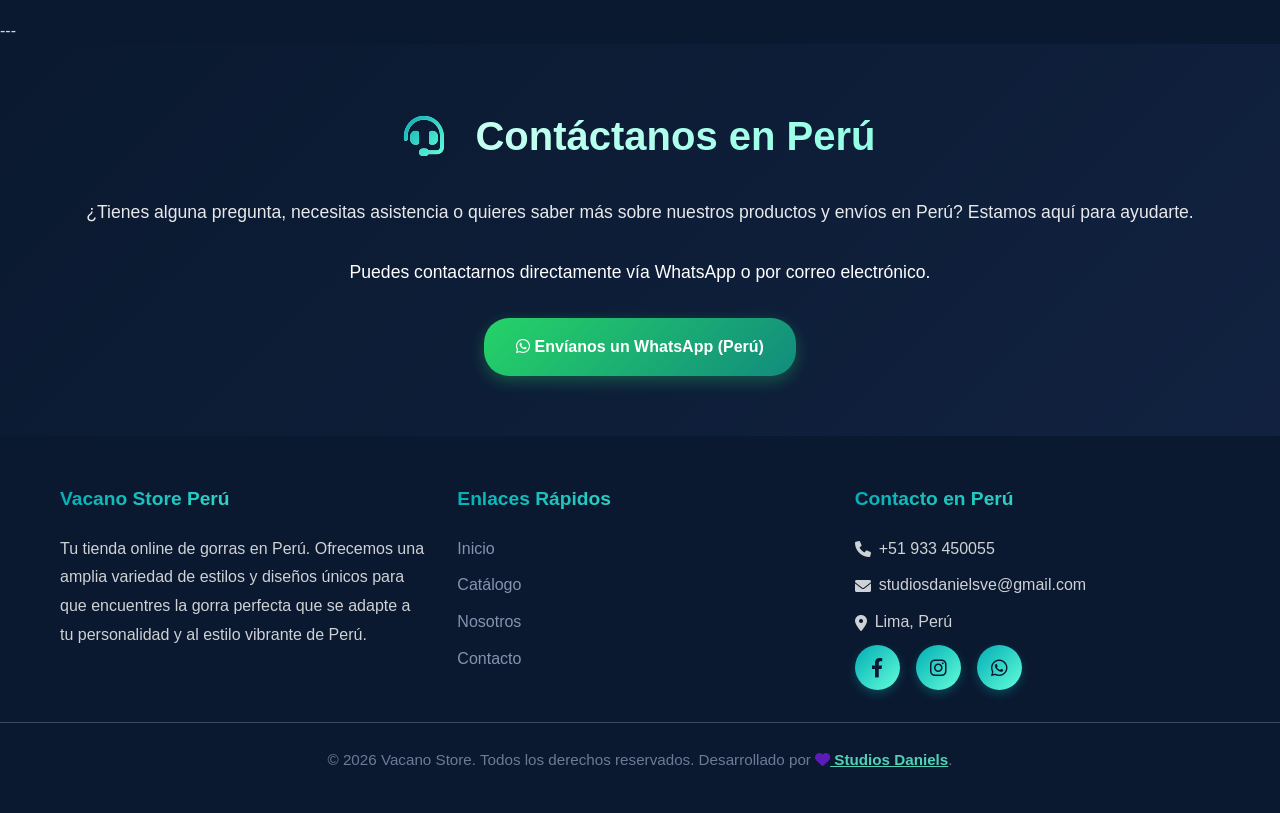
==== commit 9078b8b0: "ultimas modificaciones" ====
--- a/peru/index.html
+++ b/peru/index.html
@@ -1,19 +1,25 @@
 <!DOCTYPE html>
 <html lang="es">
+
 <head>
     <meta charset="UTF-8">
     <meta name="viewport" content="width=device-width, initial-scale=1.0">
-    <meta name="description" content="Vacano Store Perú: Tu tienda online de gorras en Perú con diseños únicos, calidad premium y ofertas especiales. ¡Encuentra tu estilo perfecto aquí y apoya el talento nacional!">
+    <meta name="description"
+        content="Vacano Store Perú: Tu tienda online de gorras en Perú con diseños únicos, calidad premium y ofertas especiales. ¡Encuentra tu estilo perfecto aquí y apoya el talento nacional!">
     <meta name="author" content="Studios Daniels">
 
     <meta property="og:title" content="Vacano Store Perú - Tu Estilo, Tu Flow Peruano">
-    <meta property="og:description" content="Gorras con diseños únicos, calidad premium y precios inigualables en Perú. Expresa tu personalidad con nuestros exclusivos estilos urbanos y apoya el diseño hecho en casa.">
+    <meta property="og:description"
+        content="Gorras con diseños únicos, calidad premium y precios inigualables en Perú. Expresa tu personalidad con nuestros exclusivos estilos urbanos y apoya el diseño hecho en casa.">
     <meta property="og:type" content="website">
-    <meta property="og:url" content="URL_DE_TU_PAGINA_INICIO_PERU.html"> <meta property="og:image" content="URL_DE_IMAGEN_DE_PREVISUALIZACION.jpg"> <meta property="og:locale" content="es_PE" id="og-locale-meta">
+    <meta property="og:url" content="URL_DE_TU_PAGINA_INICIO_PERU.html">
+    <meta property="og:image" content="URL_DE_IMAGEN_DE_PREVISUALIZACION.jpg">
+    <meta property="og:locale" content="es_PE" id="og-locale-meta">
 
     <meta name="twitter:card" content="summary_large_image">
     <meta name="twitter:title" content="Vacano Store Perú - Tu Estilo, Tu Flow Peruano">
-    <meta name="twitter:description" content="Gorras con diseños únicos, calidad premium y precios inigualables en Perú. Expresa tu personalidad con nuestros exclusivos estilos urbanos y apoya el diseño hecho en casa.">
+    <meta name="twitter:description"
+        content="Gorras con diseños únicos, calidad premium y precios inigualables en Perú. Expresa tu personalidad con nuestros exclusivos estilos urbanos y apoya el diseño hecho en casa.">
     <meta name="twitter:image" content="URL_DE_IMAGEN_DE_PREVISUALIZACION.jpg">
     <title>Vacano Store - Inicio Perú</title>
     <link rel="icon" href="/imagenes/logo.ico" type="image/x-icon">
@@ -26,90 +32,133 @@
     <style>
         /* Estilos adicionales para la nueva sección de apartado y envíos */
         .highlight-section {
-            background-color: var(--color-fondo-secundario); /* O un color que resalte */
-            padding: 50px 20px; /* Aumentado el padding vertical */
+            background-color: var(--color-fondo-secundario);
+            /* O un color que resalte */
+            padding: 50px 20px;
+            /* Aumentado el padding vertical */
             text-align: center;
             border-radius: 8px;
-            margin-bottom: 40px; /* Más espacio entre secciones */
-            box-shadow: 0 4px 8px rgba(0,0,0,0.1);
+            margin-bottom: 40px;
+            /* Más espacio entre secciones */
+            box-shadow: 0 4px 8px rgba(0, 0, 0, 0.1);
             border: 1px solid var(--color-borde);
         }
+
         .highlight-section h2 {
             color: var(--color-primario);
-            margin-bottom: 20px; /* Más espacio debajo del título */
-            font-size: 2.8em; /* Más grande */
+            margin-bottom: 20px;
+            /* Más espacio debajo del título */
+            font-size: 2.8em;
+            /* Más grande */
             line-height: 1.2;
-            font-weight: 700; /* Asegura que el título sea negrita */
-        }
+            font-weight: 700;
+            /* Asegura que el título sea negrita */
+        }
+
         .highlight-section p {
             color: var(--color-texto-principal);
-            font-size: 1.25em; /* Más grande y legible */
-            line-height: 1.7; /* Mejor interlineado */
-            margin-bottom: 35px; /* Más espacio antes del botón */
-            max-width: 850px; /* Ancho máximo para mejor lectura */
+            font-size: 1.25em;
+            /* Más grande y legible */
+            line-height: 1.7;
+            /* Mejor interlineado */
+            margin-bottom: 35px;
+            /* Más espacio antes del botón */
+            max-width: 850px;
+            /* Ancho máximo para mejor lectura */
             margin-left: auto;
             margin-right: auto;
         }
+
         .highlight-section .cta-button-apartado {
             display: inline-block;
             background-color: var(--color-primario);
             color: white;
-            padding: 18px 35px; /* Botón más grande */
+            padding: 18px 35px;
+            /* Botón más grande */
             border-radius: 50px;
             text-decoration: none;
             font-weight: bold;
-            font-size: 1.2em; /* Texto del botón más grande */
-            transition: background-color 0.3s ease, transform 0.2s ease; /* Transición para hover */
-            box-shadow: 0 5px 10px rgba(0,0,0,0.2); /* Sombra más pronunciada */
-        }
+            font-size: 1.2em;
+            /* Texto del botón más grande */
+            transition: background-color 0.3s ease, transform 0.2s ease;
+            /* Transición para hover */
+            box-shadow: 0 5px 10px rgba(0, 0, 0, 0.2);
+            /* Sombra más pronunciada */
+        }
+
         .highlight-section .cta-button-apartado:hover {
             background-color: var(--color-primario-oscuro);
-            transform: translateY(-2px); /* Efecto hover sutil */
-        }
+            transform: translateY(-2px);
+            /* Efecto hover sutil */
+        }
+
         .info-cards-grid {
             display: grid;
             grid-template-columns: repeat(auto-fit, minmax(280px, 1fr));
-            gap: 25px; /* Más espacio entre las tarjetas */
-            margin-top: 40px; /* Más espacio arriba de la cuadrícula */
-        }
+            gap: 25px;
+            /* Más espacio entre las tarjetas */
+            margin-top: 40px;
+            /* Más espacio arriba de la cuadrícula */
+        }
+
         .info-card {
             background-color: var(--color-fondo-tarjeta);
-            padding: 30px; /* Más padding interno */
-            border-radius: 10px; /* Bordes más redondeados */
-            box-shadow: 0 4px 10px rgba(0,0,0,0.08); /* Sombra más suave */
+            padding: 30px;
+            /* Más padding interno */
+            border-radius: 10px;
+            /* Bordes más redondeados */
+            box-shadow: 0 4px 10px rgba(0, 0, 0, 0.08);
+            /* Sombra más suave */
             text-align: left;
             border: 1px solid var(--color-borde);
             display: flex;
             flex-direction: column;
             align-items: flex-start;
-            transition: transform 0.3s ease; /* Efecto hover para las tarjetas */
-        }
+            transition: transform 0.3s ease;
+            /* Efecto hover para las tarjetas */
+        }
+
         .info-card:hover {
-            transform: translateY(-5px); /* Efecto hover sutil */
-        }
+            transform: translateY(-5px);
+            /* Efecto hover sutil */
+        }
+
         .info-card i {
-            color: #EEEEEE; /* Un gris muy claro que contrasta bien con fondos oscuros y claros */
-            font-size: 2.8em; /* Íconos aún más grandes */
-            margin-bottom: 20px; /* Más espacio debajo del ícono */
-            text-shadow: 1px 1px 4px rgba(0,0,0,0.5); /* Sombra más fuerte */
-        }
+            color: #EEEEEE;
+            /* Un gris muy claro que contrasta bien con fondos oscuros y claros */
+            font-size: 2.8em;
+            /* Íconos aún más grandes */
+            margin-bottom: 20px;
+            /* Más espacio debajo del ícono */
+            text-shadow: 1px 1px 4px rgba(0, 0, 0, 0.5);
+            /* Sombra más fuerte */
+        }
+
         .info-card h3 {
             color: var(--color-texto-principal);
-            margin-bottom: 12px; /* Espacio debajo del título de la tarjeta */
-            font-size: 1.45em; /* Título de tarjeta más grande */
-            font-weight: 600; /* Semi-negrita para el título */
-        }
+            margin-bottom: 12px;
+            /* Espacio debajo del título de la tarjeta */
+            font-size: 1.45em;
+            /* Título de tarjeta más grande */
+            font-weight: 600;
+            /* Semi-negrita para el título */
+        }
+
         .info-card p {
             color: var(--color-texto-secundario);
-            font-size: 1em; /* Ajustado el tamaño de la fuente para el párrafo */
-            line-height: 1.6; /* Mejor interlineado para el párrafo */
+            font-size: 1em;
+            /* Ajustado el tamaño de la fuente para el párrafo */
+            line-height: 1.6;
+            /* Mejor interlineado para el párrafo */
             flex-grow: 1;
         }
 
         /* Estilo para el texto en negrita dentro de info-card y en otros párrafos */
         p strong {
-            font-weight: bold; /* Asegura que se vea negrita */
-            color: var(--color-texto-principal); /* Utiliza el color principal del texto, que se adapta al tema */
+            font-weight: bold;
+            /* Asegura que se vea negrita */
+            color: var(--color-texto-principal);
+            /* Utiliza el color principal del texto, que se adapta al tema */
         }
 
         /* Estilos generales para títulos de sección */
@@ -120,51 +169,73 @@
             text-align: center;
             font-weight: 700;
         }
+
         .section-title i {
             margin-right: 15px;
-            font-size: 1em; /* El ícono del título no tan grande como el del info-card */
-            color: var(--color-primario); /* Asegura que el ícono del título sea azul */
-        }
+            font-size: 1em;
+            /* El ícono del título no tan grande como el del info-card */
+            color: var(--color-primario);
+            /* Asegura que el ícono del título sea azul */
+        }
+
         /* Ajuste para la sección de hero */
         .hero {
-            padding: 80px 20px; /* Más padding para la sección hero */
-        }
+            padding: 80px 20px;
+            /* Más padding para la sección hero */
+        }
+
         .hero-content h1 {
-            font-size: 3.8em; /* Título principal más grande */
+            font-size: 3.8em;
+            /* Título principal más grande */
             margin-bottom: 25px;
         }
+
         .hero-content p {
-            font-size: 1.4em; /* Párrafo principal más grande */
+            font-size: 1.4em;
+            /* Párrafo principal más grande */
             max-width: 900px;
             margin-bottom: 40px;
         }
+
         .hero .cta-button {
             padding: 18px 40px;
             font-size: 1.25em;
         }
 
         /* Ajustes para otras secciones */
-        .featured-collection, .special-offers, .about-section, .contact-section {
-            padding: 60px 20px; /* Padding uniforme para las secciones principales */
-            margin-bottom: 40px; /* Espacio entre secciones */
+        .featured-collection,
+        .special-offers,
+        .about-section,
+        .contact-section {
+            padding: 60px 20px;
+            /* Padding uniforme para las secciones principales */
+            margin-bottom: 40px;
+            /* Espacio entre secciones */
         }
 
         /* CORRECCIÓN PARA LA LÍNEA FEA */
         /* Eliminar cualquier sombra o borde residual de la última sección antes del footer */
         .contact-section {
-            box-shadow: none !important; /* Asegura que no tenga sombra inferior */
-            border-bottom: none !important; /* Asegura que no tenga borde inferior */
-            margin-bottom: 0 !important; /* Elimina cualquier margen inferior que pueda crear espacio */
-            padding-bottom: 60px; /* Mantén el padding para el contenido */
+            box-shadow: none !important;
+            /* Asegura que no tenga sombra inferior */
+            border-bottom: none !important;
+            /* Asegura que no tenga borde inferior */
+            margin-bottom: 0 !important;
+            /* Elimina cualquier margen inferior que pueda crear espacio */
+            padding-bottom: 60px;
+            /* Mantén el padding para el contenido */
         }
 
         /* Asegurarse de que el footer no tenga un borde superior no deseado */
         .footer {
-            border-top: none !important; /* Elimina cualquier borde superior si existe */
-            box-shadow: none !important; /* Elimina cualquier sombra superior si existe */
+            border-top: none !important;
+            /* Elimina cualquier borde superior si existe */
+            box-shadow: none !important;
+            /* Elimina cualquier sombra superior si existe */
             /* Si aún ves la línea, puedes probar con un pequeño margen negativo en el footer, aunque no es lo ideal: */
             /* margin-top: -1px; */
         }
+
         /* FIN CORRECCIÓN */
 
 
@@ -172,13 +243,17 @@
         .footer-col h3 {
             margin-bottom: 20px;
         }
-        .footer-col p, .footer-col ul li {
+
+        .footer-col p,
+        .footer-col ul li {
             line-height: 1.8;
         }
+
         .footer-bottom {
             padding: 25px 0;
             font-size: 0.95em;
         }
+
         .whatsapp-fab {
             bottom: 30px;
             right: 30px;
@@ -186,6 +261,7 @@
             height: 65px;
             font-size: 2.2em;
         }
+
         .scroll-to-top {
             bottom: 100px;
             right: 30px;
@@ -199,27 +275,36 @@
             .highlight-section h2 {
                 font-size: 2em;
             }
+
             .highlight-section p {
                 font-size: 1.1em;
             }
+
             .info-cards-grid {
-                grid-template-columns: 1fr; /* Una columna en pantallas pequeñas */
-            }
+                grid-template-columns: 1fr;
+                /* Una columna en pantallas pequeñas */
+            }
+
             .info-card i {
                 font-size: 2.5em;
             }
+
             .info-card h3 {
                 font-size: 1.25em;
             }
+
             .hero-content h1 {
                 font-size: 2.8em;
             }
+
             .hero-content p {
                 font-size: 1.1em;
             }
+
             .section-title {
                 font-size: 2em;
             }
+
             .whatsapp-fab {
                 width: 55px;
                 height: 55px;
@@ -227,6 +312,7 @@
                 bottom: 20px;
                 right: 20px;
             }
+
             .scroll-to-top {
                 bottom: 85px;
                 right: 20px;
@@ -238,7 +324,7 @@
     </style>
     <script>
         // Mantiene la lógica del tema oscuro/claro antes de cargar common.js
-        (function() {
+        (function () {
             const currentTheme = localStorage.getItem('theme');
             if (currentTheme === 'light-mode') {
                 document.documentElement.classList.add('light-mode');
@@ -246,6 +332,7 @@
         })();
     </script>
 </head>
+
 <body>
     <header class="header">
         <div class="container">
@@ -272,7 +359,9 @@
         <section class="hero">
             <div class="container hero-content">
                 <h1>Tu Estilo, Tu Flow Peruano</h1>
-                <p><span id="country-specific-welcome">¡Bienvenido a Vacano Store Perú!</span> Descubre gorras con diseños únicos, calidad premium y precios que te encantarán. Expresa tu personalidad con nuestros exclusivos estilos urbanos, ideales para el ritmo peruano.</p>
+                <p><span id="country-specific-welcome">¡Bienvenido a Vacano Store Perú!</span> Descubre gorras con
+                    diseños únicos, calidad premium y precios que te encantarán. Expresa tu personalidad con nuestros
+                    exclusivos estilos urbanos, ideales para el ritmo peruano.</p>
                 <a href="catalogo.html" class="cta-button" aria-label="Explorar todo el catálogo de gorras">
                     Explorar Catálogo <i class="fas fa-arrow-right"></i>
                 </a>
@@ -284,7 +373,9 @@
             <div class="container">
                 <h2 class="section-title">¡Descubre tu Estilo en Perú! <i class="fas fa-hat-wizard"></i></h2>
                 <p>
-                    ¡Llegamos a Perú para ofrecerte las gorras más exclusivas! En Vacano Store, creemos que tu estilo es tu sello personal. Explora nuestra colección y encuentra esa gorra perfecta que te hará destacar. ¡Tenemos variedad y calidad que te encantarán!
+                    ¡Llegamos a Perú para ofrecerte las gorras más exclusivas! En Vacano Store, creemos que tu estilo es
+                    tu sello personal. Explora nuestra colección y encuentra esa gorra perfecta que te hará destacar.
+                    ¡Tenemos variedad y calidad que te encantarán!
                 </p>
                 <a href="catalogo.html" class="cta-button" aria-label="Ver el catálogo de gorras en Perú">
                     <i class="fas fa-eye"></i> Ver Catálogo Completo
@@ -297,7 +388,8 @@
             <div class="container">
                 <h2 class="section-title"><i class="fas fa-star"></i> Productos Destacados en Perú</h2>
                 <div class="collection-grid" id="featuredProductsGrid">
-                    <p style="text-align: center; color: var(--color-texto-secundario);">Descubre nuestras gorras más populares y con más estilo en Perú...</p>
+                    <p style="text-align: center; color: var(--color-texto-secundario);">Descubre nuestras gorras más
+                        populares y con más estilo en Perú...</p>
                 </div>
             </div>
         </section>
@@ -307,30 +399,41 @@
             <div class="container">
                 <h2 class="section-title"><i class="fas fa-tag"></i> Ofertas Especiales para Perú</h2>
                 <div class="offers-grid" id="offerProductsGrid">
-                    <p style="text-align: center; color: var(--color-texto-secundario);">Aprovecha nuestras ofertas exclusivas, pensadas solo para nuestros clientes en Perú...</p>
+                    <p style="text-align: center; color: var(--color-texto-secundario);">Aprovecha nuestras ofertas
+                        exclusivas, pensadas solo para nuestros clientes en Perú...</p>
                 </div>
             </div>
         </section>
 
         ---
-        <section id="important-info" class="highlight-section" style="background-color: var(--color-fondo-claro); box-shadow: none;">
+        <section id="important-info" class="highlight-section"
+            style="background-color: var(--color-fondo-claro); box-shadow: none;">
             <div class="container">
-                <h2 class="section-title"><i class="fas fa-info-circle"></i> ¡Información Clave para tu Compra en Perú!</h2>
+                <h2 class="section-title"><i class="fas fa-info-circle"></i> ¡Información Clave para tu Compra en Perú!
+                </h2>
                 <div class="info-cards-grid">
                     <div class="info-card">
                         <i class="fas fa-shipping-fast"></i>
                         <h3>Envíos Rápidos a Nivel Nacional</h3>
-                        <p>Llevamos tu estilo a cada rincón de Perú. Realizamos envíos seguros y eficientes a través de nuestros aliados comerciales: <strong>Olva Courier</strong> y <strong>Shalom</strong>. Los pedidos suelen llegar en un plazo estimado de <strong>3 a 7 días hábiles</strong>. ¡Tu gorra Vacano, directo a tu puerta!</p>
+                        <p>Llevamos tu estilo a cada rincón de Perú. Realizamos envíos seguros y eficientes a través de
+                            nuestros aliados comerciales: <strong>Olva Courier</strong> y <strong>Shalom</strong>. Los
+                            pedidos suelen llegar en un plazo estimado de <strong>3 a 7 días hábiles</strong>. ¡Tu gorra
+                            Vacano, directo a tu puerta!</p>
                     </div>
                     <div class="info-card">
                         <i class="fas fa-money-bill-wave"></i>
                         <h3>Diversos Métodos de Pago</h3>
-                        <p>Tu comodidad es nuestra prioridad. Te ofrecemos múltiples opciones para completar tu compra de forma segura: <strong>Yape</strong>, <strong>Plin</strong>, <strong>Transferencias Bancarias</strong> (BCP, Interbank) y <strong>Tarjetas de Crédito/Débito</strong> (Visa, Mastercard). Elige la que mejor se adapte a ti.</p>
+                        <p>Tu comodidad es nuestra prioridad. Te ofrecemos múltiples opciones para completar tu compra
+                            de forma segura: <strong>Yape</strong>, <strong>Plin</strong>, <strong>Transferencias
+                                Bancarias</strong> (BCP, Interbank) y <strong>Tarjetas de Crédito/Débito</strong> (Visa,
+                            Mastercard). Elige la que mejor se adapte a ti.</p>
                     </div>
                     <div class="info-card">
                         <i class="fas fa-map-marker-alt"></i>
                         <h3>Entregas Personales en Lima</h3>
-                        <p>Si te encuentras en <strong>Lima Metropolitana</strong>, puedes coordinar la entrega directa de tu pedido en un punto conveniente. ¡Una opción rápida y sin costo adicional para los locales!</p>
+                        <p>Si te encuentras en <strong>Lima Metropolitana</strong>, puedes coordinar la entrega directa
+                            de tu pedido en un punto conveniente. ¡Una opción rápida y sin costo adicional para los
+                            locales!</p>
                     </div>
                 </div>
             </div>
@@ -340,7 +443,10 @@
         <section id="about" class="about-section">
             <div class="container about-content">
                 <h2 class="section-title"><i class="fas fa-info-circle"></i> Sobre Vacano Store en Perú</h2>
-                <p id="about-vacano-store-text">En Vacano Store, somos tu destino online para las gorras más cool y de alta calidad en Perú. Nos apasiona ofrecerte diseños que reflejen tu personalidad y te hagan destacar. Creemos en el estilo auténtico y en la comodidad, por eso cada gorra de nuestra colección está pensada para ti. ¡Únete a la comunidad Vacano y luce tu flow peruano!</p>
+                <p id="about-vacano-store-text">En Vacano Store, somos tu destino online para las gorras más cool y de
+                    alta calidad en Perú. Nos apasiona ofrecerte diseños que reflejen tu personalidad y te hagan
+                    destacar. Creemos en el estilo auténtico y en la comodidad, por eso cada gorra de nuestra colección
+                    está pensada para ti. ¡Únete a la comunidad Vacano y luce tu flow peruano!</p>
             </div>
         </section>
 
@@ -348,11 +454,14 @@
         <section id="contact" class="contact-section">
             <div class="container">
                 <h2 class="section-title"><i class="fas fa-headset"></i> Contáctanos en Perú</h2>
-                <p class="contact-intro">¿Tienes alguna pregunta, necesitas asistencia o quieres saber más sobre nuestros productos y envíos en Perú? Estamos aquí para ayudarte.</p>
+                <p class="contact-intro">¿Tienes alguna pregunta, necesitas asistencia o quieres saber más sobre
+                    nuestros productos y envíos en Perú? Estamos aquí para ayudarte.</p>
                 <div class="contact-info" id="contact-whatsapp-phone">
                     <p>Puedes contactarnos directamente vía WhatsApp o por correo electrónico.</p>
                 </div>
-                <a href="https://wa.me/519XXXXXXXX" id="contact-whatsapp-link" target="_blank" class="contact-whatsapp-btn" aria-label="Enviar un mensaje de WhatsApp a Vacano Store Perú" rel="noopener noreferrer">
+                <a href="https://wa.me/51933450055" id="contact-whatsapp-link" target="_blank"
+                    class="contact-whatsapp-btn" aria-label="Enviar un mensaje de WhatsApp a Vacano Store Perú"
+                    rel="noopener noreferrer">
                     <i class="fab fa-whatsapp"></i> Envíanos un WhatsApp (Perú)
                 </a>
             </div>
@@ -363,7 +472,8 @@
         <div class="container">
             <div class="footer-col">
                 <h3>Vacano Store Perú</h3>
-                <p>Tu tienda online de gorras en Perú. Ofrecemos una amplia variedad de estilos y diseños únicos para que encuentres la gorra perfecta que se adapte a tu personalidad y al estilo vibrante de Perú.</p>
+                <p>Tu tienda online de gorras en Perú. Ofrecemos una amplia variedad de estilos y diseños únicos para
+                    que encuentres la gorra perfecta que se adapte a tu personalidad y al estilo vibrante de Perú.</p>
             </div>
             <div class="footer-col">
                 <h3>Enlaces Rápidos</h3>
@@ -376,22 +486,30 @@
             </div>
             <div class="footer-col contact-footer">
                 <h3>Contacto en Perú</h3>
-                <p><i class="fas fa-phone"></i> +51 9XX XXX XXX</p>
-                <p><i class="fas fa-envelope"></i> studiosdaniels.pe@email.com</p>
+                <p><i class="fas fa-phone"></i> +51 933 450055</p>
+                <p><i class="fas fa-envelope"></i> studiosdanielsve@gmail.com</p>
                 <p><i class="fas fa-map-marker-alt"></i> Lima, Perú</p>
                 <div class="social-links">
-                    <a href="https://www.facebook.com/vacanostore.pe" target="_blank" aria-label="Visitar Facebook de Vacano Store Perú" rel="noopener noreferrer"><i class="fab fa-facebook-f"></i></a>
-                    <a href="https://www.instagram.com/vacano_store_pe" target="_blank" aria-label="Visitar Instagram de Vacano Store Perú" rel="noopener noreferrer"><i class="fab fa-instagram"></i></a>
-                    <a href="https://wa.me/519XXXXXXXX" target="_blank" aria-label="Contactar por WhatsApp" rel="noopener noreferrer"><i class="fab fa-whatsapp"></i></a>
+                    <a href="https://www.facebook.com/vacanostore.pe" target="_blank"
+                        aria-label="Visitar Facebook de Vacano Store Perú" rel="noopener noreferrer"><i
+                            class="fab fa-facebook-f"></i></a>
+                    <a href="https://www.instagram.com/vacano_store_pe" target="_blank"
+                        aria-label="Visitar Instagram de Vacano Store Perú" rel="noopener noreferrer"><i
+                            class="fab fa-instagram"></i></a>
+                    <a href="https://wa.me/51933450055" target="_blank" aria-label="Contactar por WhatsApp"
+                        rel="noopener noreferrer"><i class="fab fa-whatsapp"></i></a>
                 </div>
             </div>
         </div>
         <div class="footer-bottom">
-            <span>&copy; <span id="currentYear"></span> Vacano Store. Todos los derechos reservados. Desarrollado por <a href="https://github.com/StudiosDanilIs" target="_blank" rel="noopener noreferrer"><i class="fas fa-heart" style="color: red;"></i> Studios Daniels</a>.</span>
+            <span>&copy; <span id="currentYear"></span> Vacano Store. Todos los derechos reservados. Desarrollado por <a
+                    href="https://github.com/StudiosDanilIs" target="_blank" rel="noopener noreferrer"><i
+                        class="fas fa-heart" style="color: rgb(111, 28, 218);"></i> Studios Daniels</a>.</span>
         </div>
     </footer>
 
-    <a href="https://wa.me/519XXXXXXXX" class="whatsapp-fab" target="_blank" aria-label="Contactar por WhatsApp" rel="noopener noreferrer">
+    <a href="https://wa.me/51933450055" class="whatsapp-fab" target="_blank" aria-label="Contactar por WhatsApp"
+        rel="noopener noreferrer">
         <i class="fab fa-whatsapp"></i>
     </a>
 
@@ -405,7 +523,7 @@
             <div class="galeria-layout">
                 <img id="modal-imagen-principal" src="" alt="Imagen principal del producto">
                 <div class="miniaturas-container">
-                    </div>
+                </div>
             </div>
             <div class="modal-info-producto">
                 <h2 id="modal-titulo-producto"></h2>
@@ -415,7 +533,8 @@
                     <span id="modal-precio-descuento" class="discounted-price-modal"></span>
                     <span id="modal-descuento-badge" class="descuento-badge-modal"></span>
                 </div>
-                <a href="https://wa.me/519XXXXXXXX" id="whatsappModalBtn" class="whatsapp-modal-btn" target="_blank" rel="noopener noreferrer">
+                <a href="https://wa.me/51933450055" id="whatsappModalBtn" class="whatsapp-modal-btn" target="_blank"
+                    rel="noopener noreferrer">
                     <i class="fab fa-whatsapp"></i> Preguntar por WhatsApp (Perú)
                 </a>
             </div>
@@ -435,9 +554,11 @@
         </button>
     </div>
 
-    <script src="/js/producto_pe.js"></script> <script>
+    <script src="/js/producto_pe.js"></script>
+    <script>
         // Establecer el año actual en el footer
         document.getElementById('currentYear').textContent = new Date().getFullYear();
     </script>
 </body>
+
 </html>
--- a/css/global.css
+++ b/css/global.css
@@ -9,39 +9,68 @@
 /* Estas variables permiten cambiar fácilmente los colores y otros valores en todo el sitio. */
 :root {
     /* Colores del Modo Oscuro (predeterminado) */
-    --color-primario: #0A192F; /* Azul oscuro profundo, ideal para fondos y texto principal */
-    --color-secundario: #00ADB5; /* Cian vibrante, usado para acentos y elementos clave */
-    --color-acento: #64FFDA;   /* Verde menta/turquesa claro, para un contraste fresco */
-    --color-texto-principal: #CCD6F6; /* Gris azulado claro para texto general y encabezados */
-    --color-texto-secundario: #8892B0; /* Gris azulado medio para texto de párrafo y secundario */
-    --color-fondo: #0A192F; /* Fondo principal oscuro para el tema oscuro */
-    --color-blanco: #ffffff; /* Blanco puro para texto sobre fondos oscuros */
-    --color-gris-claro: #112240; /* Gris azulado muy oscuro, para elementos "claros" en modo oscuro */
-    --color-gris-medio: #233554; /* Un azul más intermedio, para sombras y bordes sutiles */
-    --color-gris-oscuro: #495670; /* Gris oscuro azulado, para texto desactivado o secundario */
-    --color-sombra: rgba(2, 12, 27, 0.7); /* Sombra oscura para elementos flotantes */
-    --color-sombra-hover: rgba(2, 12, 27, 0.9); /* Sombra más intensa al hacer hover */
+    --color-primario: #0A192F;
+    /* Azul oscuro profundo, ideal para fondos y texto principal */
+    --color-secundario: #00ADB5;
+    /* Cian vibrante, usado para acentos y elementos clave */
+    --color-acento: #64FFDA;
+    /* Verde menta/turquesa claro, para un contraste fresco */
+    --color-texto-principal: #CCD6F6;
+    /* Gris azulado claro para texto general y encabezados */
+    --color-texto-secundario: #8892B0;
+    /* Gris azulado medio para texto de párrafo y secundario */
+    --color-fondo: #0A192F;
+    /* Fondo principal oscuro para el tema oscuro */
+    --color-blanco: #ffffff;
+    /* Blanco puro para texto sobre fondos oscuros */
+    --color-gris-claro: #112240;
+    /* Gris azulado muy oscuro, para elementos "claros" en modo oscuro */
+    --color-gris-medio: #233554;
+    /* Un azul más intermedio, para sombras y bordes sutiles */
+    --color-gris-oscuro: #495670;
+    /* Gris oscuro azulado, para texto desactivado o secundario */
+    --color-sombra: rgba(2, 12, 27, 0.7);
+    /* Sombra oscura para elementos flotantes */
+    --color-sombra-hover: rgba(2, 12, 27, 0.9);
+    /* Sombra más intensa al hacer hover */
 
     /* Colores específicos para Modo Claro (Sobrescriben los anteriores si .light-mode está activo) */
-    --light-primario: #1a1a1a; /* Negro para texto/elementos principales en modo claro */
-    --light-secundario: #007bff; /* Azul brillante para acentos en modo claro */
-    --light-acento: #00d4ff; /* Azul cielo vibrante para un contraste fresco en modo claro */
-    --light-texto-principal: #333; /* Gris oscuro para texto principal */
-    --light-texto-secundario: #666; /* Gris medio para texto secundario */
-    --light-fondo: #f8f9fa; /* Fondo claro principal */
-    --light-gris-claro: #f5f5f5; /* Gris muy claro para elementos de fondo */
-    --light-gris-medio: #e0e0e0; /* Gris medio para sombras y bordes */
-    --light-gris-oscuro: #888; /* Gris oscuro para texto desactivado */
-    --light-sombra: rgba(0, 0, 0, 0.1); /* Sombra suave para modo claro */
-    --light-sombra-hover: rgba(0, 0, 0, 0.15); /* Sombra ligeramente más intensa */
+    --light-primario: #1a1a1a;
+    /* Negro para texto/elementos principales en modo claro */
+    --light-secundario: #007bff;
+    /* Azul brillante para acentos en modo claro */
+    --light-acento: #00d4ff;
+    /* Azul cielo vibrante para un contraste fresco en modo claro */
+    --light-texto-principal: #333;
+    /* Gris oscuro para texto principal */
+    --light-texto-secundario: #666;
+    /* Gris medio para texto secundario */
+    --light-fondo: #f8f9fa;
+    /* Fondo claro principal */
+    --light-gris-claro: #f5f5f5;
+    /* Gris muy claro para elementos de fondo */
+    --light-gris-medio: #e0e0e0;
+    /* Gris medio para sombras y bordes */
+    --light-gris-oscuro: #888;
+    /* Gris oscuro para texto desactivado */
+    --light-sombra: rgba(0, 0, 0, 0.1);
+    /* Sombra suave para modo claro */
+    --light-sombra-hover: rgba(0, 0, 0, 0.15);
+    /* Sombra ligeramente más intensa */
 
     /* Variables de diseño y tipografía */
-    --radio-borde: 12px; /* Radio de borde global para elementos redondeados */
-    --transicion-rapida: all 0.15s ease; /* Transición rápida para interacciones hover */
-    --transicion-suave: all 0.2s ease; /* Transición más suave para cambios de tema o elementos mayores */
-    --espaciado-pequeno: 1rem; /* Unidad de espaciado pequeña */
-    --espaciado-medio: 2rem; /* Unidad de espaciado media */
-    --espaciado-grande: 3rem; /* Unidad de espaciado grande */
+    --radio-borde: 12px;
+    /* Radio de borde global para elementos redondeados */
+    --transicion-rapida: all 0.15s ease;
+    /* Transición rápida para interacciones hover */
+    --transicion-suave: all 0.2s ease;
+    /* Transición más suave para cambios de tema o elementos mayores */
+    --espaciado-pequeno: 1rem;
+    /* Unidad de espaciado pequeña */
+    --espaciado-medio: 2rem;
+    /* Unidad de espaciado media */
+    --espaciado-grande: 3rem;
+    /* Unidad de espaciado grande */
 }
 
 /* --- Modo Claro - Activación por Clase en <body> --- */
@@ -65,18 +94,26 @@
 * {
     margin: 0;
     padding: 0;
-    box-sizing: border-box; /* Incluye padding y borde en el ancho/alto del elemento */
+    box-sizing: border-box;
+    /* Incluye padding y borde en el ancho/alto del elemento */
 }
 
 /* Estilos globales para el body del documento */
 body {
-    font-family: 'Inter', -apple-system, BlinkMacSystemFont, 'Segoe UI', Roboto, sans-serif; /* Pila de fuentes moderna */
-    line-height: 1.6; /* Altura de línea para mejorar la legibilidad */
-    color: var(--color-texto-principal); /* Color de texto principal según el tema */
-    background-color: var(--color-fondo); /* Color de fondo principal según el tema */
-    overflow-x: hidden; /* Previene el desbordamiento horizontal (scroll lateral) */
-    transition: background-color var(--transicion-suave), color var(--transicion-suave); /* Transición suave para el cambio de tema */
-    padding-top: 80px; /* Espacio para el header fijo, ajusta si la altura del header cambia */
+    font-family: 'Inter', -apple-system, BlinkMacSystemFont, 'Segoe UI', Roboto, sans-serif;
+    /* Pila de fuentes moderna */
+    line-height: 1.6;
+    /* Altura de línea para mejorar la legibilidad */
+    color: var(--color-texto-principal);
+    /* Color de texto principal según el tema */
+    background-color: var(--color-fondo);
+    /* Color de fondo principal según el tema */
+    overflow-x: hidden;
+    /* Previene el desbordamiento horizontal (scroll lateral) */
+    transition: background-color var(--transicion-suave), color var(--transicion-suave);
+    /* Transición suave para el cambio de tema */
+    padding-top: 80px;
+    /* Espacio para el header fijo, ajusta si la altura del header cambia */
 }
 
 /* Asegura que el header en sí no tenga el padding-top adicional */
@@ -86,41 +123,58 @@
 
 /* Contenedor principal para centrar el contenido de la página */
 .container {
-    max-width: 1200px; /* Ancho máximo del contenido */
-    margin: 0 auto; /* Centra el contenedor horizontalmente */
-    padding: 0 20px; /* Padding lateral para evitar que el contenido toque los bordes */
+    max-width: 1200px;
+    /* Ancho máximo del contenido */
+    margin: 0 auto;
+    /* Centra el contenedor horizontalmente */
+    padding: 0 20px;
+    /* Padding lateral para evitar que el contenido toque los bordes */
 }
 
 /* --- Header (Barra de Navegación Superior) --- */
 .header {
-    background: var(--color-fondo); /* Usa el color de fondo actual para el header */
-    backdrop-filter: blur(10px); /* Efecto de desenfoque de fondo (frosted glass) */
-    box-shadow: 0 2px 20px var(--color-sombra); /* Sombra sutil debajo del header */
-    position: fixed; /* Header fijo en la parte superior de la ventana */
+    background: var(--color-fondo);
+    /* Usa el color de fondo actual para el header */
+    backdrop-filter: blur(10px);
+    /* Efecto de desenfoque de fondo (frosted glass) */
+    box-shadow: 0 2px 20px var(--color-sombra);
+    /* Sombra sutil debajo del header */
+    position: fixed;
+    /* Header fijo en la parte superior de la ventana */
     left: 0;
     right: 0;
-    z-index: 1000; /* Asegura que el header esté por encima de la mayoría de los elementos */
-    transition: top 0.3s ease-out; /* Transición para ocultar/mostrar el header */
+    z-index: 1000;
+    /* Asegura que el header esté por encima de la mayoría de los elementos */
+    transition: top 0.3s ease-out;
+    /* Transición para ocultar/mostrar el header */
 }
 
 /* Clase para ocultar el header (usada con JavaScript al hacer scroll) */
 .header.hidden {
-    top: -100px; /* Mueve el header fuera de la vista hacia arriba */
+    top: -100px;
+    /* Mueve el header fuera de la vista hacia arriba */
 }
 
 /* Contenedor dentro del header para alinear elementos */
 .header .container {
-    display: flex; /* Utiliza flexbox para alinear logo, navegación y botón de tema */
-    justify-content: space-between; /* Espacia los elementos a los extremos */
-    align-items: center; /* Centra verticalmente los elementos */
-    padding: 1rem 20px; /* Padding interno */
+    display: flex;
+    /* Utiliza flexbox para alinear logo, navegación y botón de tema */
+    justify-content: space-between;
+    /* Espacia los elementos a los extremos */
+    align-items: center;
+    /* Centra verticalmente los elementos */
+    padding: 1rem 20px;
+    /* Padding interno */
 }
 
 /* Estilos del Logo */
 .logo {
-    display: flex; /* Utiliza flexbox para apilar nombre y subtítulo */
-    flex-direction: column; /* Apila los elementos verticalmente */
-    align-items: flex-start; /* Alinea los elementos a la izquierda */
+    display: flex;
+    /* Utiliza flexbox para apilar nombre y subtítulo */
+    flex-direction: column;
+    /* Apila los elementos verticalmente */
+    align-items: flex-start;
+    /* Alinea los elementos a la izquierda */
 }
 
 .logo .brand-name {
@@ -128,95 +182,134 @@
     font-weight: 800;
     /* Degradado de color para el nombre de la marca */
     background: linear-gradient(135deg, var(--color-secundario), var(--color-acento));
-    -webkit-background-clip: text; /* Recorta el fondo al texto (WebKit) */
-    -webkit-text-fill-color: transparent; /* Hace que el texto sea transparente para mostrar el fondo (WebKit) */
-    background-clip: text; /* Estándar para recortar el fondo al texto */
-    text-decoration: none; /* Elimina el subrayado si es un enlace */
+    -webkit-background-clip: text;
+    /* Recorta el fondo al texto (WebKit) */
+    -webkit-text-fill-color: transparent;
+    /* Hace que el texto sea transparente para mostrar el fondo (WebKit) */
+    background-clip: text;
+    /* Estándar para recortar el fondo al texto */
+    text-decoration: none;
+    /* Elimina el subrayado si es un enlace */
 }
 
 .logo .brand-subtitle {
     font-size: 0.75rem;
-    color: var(--color-texto-secundario); /* Color secundario para el subtítulo */
+    color: var(--color-texto-secundario);
+    /* Color secundario para el subtítulo */
     font-weight: 400;
-    letter-spacing: 0.5px; /* Espaciado entre letras */
-    margin-top: -3px; /* Ajusta ligeramente la posición vertical */
+    letter-spacing: 0.5px;
+    /* Espaciado entre letras */
+    margin-top: -3px;
+    /* Ajusta ligeramente la posición vertical */
 }
 
 /* Navegación Principal */
 .main-nav {
-    display: flex; /* Muestra los enlaces en fila */
-    gap: 2rem; /* Espacio entre los enlaces de navegación */
+    display: flex;
+    /* Muestra los enlaces en fila */
+    gap: 2rem;
+    /* Espacio entre los enlaces de navegación */
 }
 
 .main-nav a {
     text-decoration: none;
-    color: var(--color-texto-principal); /* Color de texto principal para los enlaces */
+    color: var(--color-texto-principal);
+    /* Color de texto principal para los enlaces */
     font-weight: 500;
-    transition: var(--transicion-rapida); /* Transición rápida para efectos hover */
-    position: relative; /* Necesario para la línea animada */
-    padding: 0.5rem 0; /* Padding vertical para el área de clic y la línea */
+    transition: var(--transicion-rapida);
+    /* Transición rápida para efectos hover */
+    position: relative;
+    /* Necesario para la línea animada */
+    padding: 0.5rem 0;
+    /* Padding vertical para el área de clic y la línea */
 }
 
 .main-nav a:hover {
-    color: var(--color-secundario); /* Cambia el color al hacer hover */
-    transform: translateY(-1px); /* Ligeramente se eleva */
+    color: var(--color-secundario);
+    /* Cambia el color al hacer hover */
+    transform: translateY(-1px);
+    /* Ligeramente se eleva */
 }
 
 /* Línea animada debajo de los enlaces de navegación */
 .main-nav a::after {
-    content: ''; /* Contenido vacío para el pseudo-elemento */
+    content: '';
+    /* Contenido vacío para el pseudo-elemento */
     position: absolute;
-    bottom: 0; /* Alineado a la parte inferior del enlace */
+    bottom: 0;
+    /* Alineado a la parte inferior del enlace */
     left: 0;
-    width: 0; /* Inicia con ancho cero */
-    height: 2px; /* Grosor de la línea */
-    background: linear-gradient(135deg, var(--color-secundario), var(--color-acento)); /* Degradado para la línea */
-    transition: var(--transicion-rapida); /* Transición para el ancho de la línea */
+    width: 0;
+    /* Inicia con ancho cero */
+    height: 2px;
+    /* Grosor de la línea */
+    background: linear-gradient(135deg, var(--color-secundario), var(--color-acento));
+    /* Degradado para la línea */
+    transition: var(--transicion-rapida);
+    /* Transición para el ancho de la línea */
 }
 
 .main-nav a:hover::after {
-    width: 100%; /* La línea se expande a todo el ancho al hacer hover */
+    width: 100%;
+    /* La línea se expande a todo el ancho al hacer hover */
 }
 
 /* Botón de Cambio de Tema (Oscuro/Claro) */
 .theme-toggle {
-    background: var(--color-gris-claro); /* Fondo del botón según el tema */
-    color: var(--color-texto-principal); /* Color del texto/icono según el tema */
+    background: var(--color-gris-claro);
+    /* Fondo del botón según el tema */
+    color: var(--color-texto-principal);
+    /* Color del texto/icono según el tema */
     border: none;
     padding: 0.6rem 1rem;
-    border-radius: 25px; /* Bordes muy redondeados */
-    cursor: pointer; /* Indica que es clicable */
+    border-radius: 25px;
+    /* Bordes muy redondeados */
+    cursor: pointer;
+    /* Indica que es clicable */
     font-size: 0.9rem;
     font-weight: 600;
-    display: flex; /* Usa flexbox para alinear icono y texto */
-    align-items: center; /* Centra verticalmente */
-    gap: 0.5rem; /* Espacio entre icono y texto */
-    transition: var(--transicion-rapida); /* Transición rápida para efectos hover */
+    display: flex;
+    /* Usa flexbox para alinear icono y texto */
+    align-items: center;
+    /* Centra verticalmente */
+    gap: 0.5rem;
+    /* Espacio entre icono y texto */
+    transition: var(--transicion-rapida);
+    /* Transición rápida para efectos hover */
 }
 
 .theme-toggle:hover {
-    background: var(--color-gris-medio); /* Fondo ligeramente más oscuro al hacer hover */
-    transform: translateY(-2px); /* Ligeramente se eleva */
+    background: var(--color-gris-medio);
+    /* Fondo ligeramente más oscuro al hacer hover */
+    transform: translateY(-2px);
+    /* Ligeramente se eleva */
 }
 
 .theme-toggle i {
-    font-size: 1.1rem; /* Tamaño del icono */
+    font-size: 1.1rem;
+    /* Tamaño del icono */
 }
 
 /* --- Secciones Generales del Contenido --- */
 /* Estilos base para todas las secciones de contenido */
 section {
-    padding: var(--espaciado-grande) 0; /* Padding vertical grande */
-    position: relative; /* Para posibles elementos posicionados absolutamente dentro */
+    padding: var(--espaciado-grande) 0;
+    /* Padding vertical grande */
+    position: relative;
+    /* Para posibles elementos posicionados absolutamente dentro */
 }
 
 /* Fondo con patrón de puntos para la sección de Catálogo */
 .catalogo-section {
-    background-color: var(--color-fondo); /* Color de fondo base según el tema */
+    background-color: var(--color-fondo);
+    /* Color de fondo base según el tema */
     background-image:
-        radial-gradient(circle, var(--color-gris-medio) 1px, transparent 1px); /* Puntos sutiles */
-    background-size: 20px 20px; /* Tamaño de cada celda del patrón */
-    background-position: 0 0, 10px 10px; /* Desplazamiento para patrón de puntos intercalados */
+        radial-gradient(circle, var(--color-gris-medio) 1px, transparent 1px);
+    /* Puntos sutiles */
+    background-size: 20px 20px;
+    /* Tamaño de cada celda del patrón */
+    background-position: 0 0, 10px 10px;
+    /* Desplazamiento para patrón de puntos intercalados */
 }
 
 /* Nuevo fondo para la Sección de Colecciones Destacadas */
@@ -224,7 +317,8 @@
     /* Degradado de fondo para esta sección */
     background: linear-gradient(135deg, var(--color-gris-claro), var(--color-primario));
     background-image:
-        radial-gradient(circle, var(--color-gris-oscuro) 0.5px, transparent 0.5px); /* Puntos más sutiles */
+        radial-gradient(circle, var(--color-gris-oscuro) 0.5px, transparent 0.5px);
+    /* Puntos más sutiles */
     background-size: 25px 25px;
     background-position: 0 0, 12.5px 12.5px;
     /* Padding adicional si esta sección es la primera en una página para un respiro visual */
@@ -233,24 +327,33 @@
 
 /* Fondo para la Sección de Ofertas Especiales */
 .special-offers {
-    background-color: var(--color-fondo); /* Color de fondo base */
+    background-color: var(--color-fondo);
+    /* Color de fondo base */
     background-image:
-        radial-gradient(circle, var(--color-secundario) 1px, transparent 1px); /* Puntos con color de acento */
+        radial-gradient(circle, var(--color-secundario) 1px, transparent 1px);
+    /* Puntos con color de acento */
 }
 
 /* Ajustes de los fondos de sección para el Modo Claro */
 body.light-mode .catalogo-section {
-    background-color: var(--light-fondo); /* Fondo claro */
-}
+    background-color: var(--light-fondo);
+    /* Fondo claro */
+}
+
 body.light-mode .featured-collection {
-    background: linear-gradient(135deg, var(--light-gris-claro), var(--light-fondo)); /* Degradado claro */
+    background: linear-gradient(135deg, var(--light-gris-claro), var(--light-fondo));
+    /* Degradado claro */
     background-image:
-        radial-gradient(circle, rgba(0,0,0,0.05) 0.5px, transparent 0.5px); /* Puntos casi invisibles */
-}
+        radial-gradient(circle, rgba(0, 0, 0, 0.05) 0.5px, transparent 0.5px);
+    /* Puntos casi invisibles */
+}
+
 body.light-mode .special-offers {
-    background-color: var(--light-fondo); /* Fondo claro */
+    background-color: var(--light-fondo);
+    /* Fondo claro */
     background-image:
-        radial-gradient(circle, rgba(0, 123, 255, 0.1) 1px, transparent 1px); /* Puntos azul claro sutiles */
+        radial-gradient(circle, rgba(0, 123, 255, 0.1) 1px, transparent 1px);
+    /* Puntos azul claro sutiles */
 }
 
 /* Títulos de Sección (H2 o similar) */
@@ -264,10 +367,12 @@
     -webkit-background-clip: text;
     -webkit-text-fill-color: transparent;
     background-clip: text;
-    display: flex; /* Para centrar y alinear con iconos */
+    display: flex;
+    /* Para centrar y alinear con iconos */
     align-items: center;
     justify-content: center;
-    gap: 1rem; /* Espacio entre texto e icono */
+    gap: 1rem;
+    /* Espacio entre texto e icono */
 }
 
 .section-title i {
@@ -276,52 +381,66 @@
     -webkit-background-clip: text;
     -webkit-text-fill-color: transparent;
     background-clip: text;
-    font-size: 2.2rem; /* Tamaño del icono */
+    font-size: 2.2rem;
+    /* Tamaño del icono */
 }
 
 /* --- Sección "Acerca de Nosotros" (About Section) --- */
 .about-section {
-    background: var(--color-gris-claro); /* Fondo sutil para la sección About */
-}
+    background: var(--color-gris-claro);
+    /* Fondo sutil para la sección About */
+}
+
 /* Ajuste del fondo para modo claro */
 body.light-mode .about-section {
-    background: var(--light-fondo); /* Fondo claro para modo claro */
+    background: var(--light-fondo);
+    /* Fondo claro para modo claro */
 }
 
 .about-content {
-    max-width: 800px; /* Ancho máximo del contenido de "Acerca de" */
-    margin: 0 auto; /* Centra el contenido */
-    text-align: center; /* Centra el texto */
+    max-width: 800px;
+    /* Ancho máximo del contenido de "Acerca de" */
+    margin: 0 auto;
+    /* Centra el contenido */
+    text-align: center;
+    /* Centra el texto */
 }
 
 .about-content p {
     font-size: 1.1rem;
     line-height: 1.8;
     margin-bottom: 1.5rem;
-    color: var(--color-texto-secundario); /* Color de texto secundario */
+    color: var(--color-texto-secundario);
+    /* Color de texto secundario */
 }
 
 /* --- Sección de Contacto --- */
 .contact-section {
     /* Degradado de fondo para la sección de contacto */
     background: linear-gradient(135deg, var(--color-primario) 0%, #112240 100%);
-    color: var(--color-blanco); /* Color de texto blanco sobre fondo oscuro */
-}
+    color: var(--color-blanco);
+    /* Color de texto blanco sobre fondo oscuro */
+}
+
 /* Ajuste para modo claro */
 body.light-mode .contact-section {
     background: linear-gradient(135deg, var(--light-primario) 0%, #444 100%);
-    color: var(--color-blanco); /* El texto blanco sigue siendo apropiado aquí */
+    color: var(--color-blanco);
+    /* El texto blanco sigue siendo apropiado aquí */
 }
 
 /* Título de la sección de contacto (con degradado diferente para contrastar) */
 .contact-section .section-title {
-    background: linear-gradient(135deg, var(--color-blanco), var(--color-acento)); /* Resalta el título en el fondo oscuro */
+    background: linear-gradient(135deg, var(--color-blanco), var(--color-acento));
+    /* Resalta el título en el fondo oscuro */
     -webkit-background-clip: text;
     -webkit-text-fill-color: transparent;
     background-clip: text;
 }
+
 .contact-section .section-title i {
-    background: linear-gradient(135deg, var(--color-secundario), var(--color-acento)); /* Icono con color de acento */
+    background: linear-gradient(135deg, var(--color-secundario), var(--color-acento));
+    /* Icono con color de acento */
     -webkit-background-clip: text;
     -webkit-text-fill-color: transparent;
     background-clip: text;
@@ -338,20 +457,26 @@
     text-align: center;
     margin-bottom: 2rem;
 }
+
 /* Estilos para enlaces dentro de la información de contacto y footer */
-.contact-info a, .contact-footer a {
+.contact-info a,
+.contact-footer a {
     color: var(--color-blanco);
     text-decoration: none;
     transition: var(--transicion-rapida);
 }
-.contact-info a:hover, .contact-footer a:hover {
-    color: var(--color-acento); /* Color de acento al hacer hover */
+
+.contact-info a:hover,
+.contact-footer a:hover {
+    color: var(--color-acento);
+    /* Color de acento al hacer hover */
 }
 
 .contact-info p {
     margin-bottom: 1rem;
     font-size: 1.1rem;
-    display: flex; /* Para alinear icono y texto */
+    display: flex;
+    /* Para alinear icono y texto */
     align-items: center;
     justify-content: center;
     gap: 0.5rem;
@@ -359,32 +484,43 @@
 
 /* Botón de WhatsApp para la sección de contacto */
 .contact-whatsapp-btn {
-    display: inline-flex; /* Para alinear icono y texto */
+    display: inline-flex;
+    /* Para alinear icono y texto */
     align-items: center;
     gap: 0.5rem;
-    background: linear-gradient(135deg, #25D366, #128C7E); /* Degradado de colores de WhatsApp */
+    background: linear-gradient(135deg, #25D366, #128C7E);
+    /* Degradado de colores de WhatsApp */
     color: var(--color-blanco);
     padding: 1rem 2rem;
     text-decoration: none;
     border-radius: 25px;
     font-weight: 600;
     transition: var(--transicion-rapida);
-    margin: 0 auto; /* Centra el botón */
-    display: block; /* Ocupa su propia línea */
-    width: fit-content; /* Se ajusta al contenido */
-    box-shadow: 0 5px 15px rgba(37, 211, 102, 0.3); /* Sombra basada en el color de WhatsApp */
+    margin: 0 auto;
+    /* Centra el botón */
+    display: block;
+    /* Ocupa su propia línea */
+    width: fit-content;
+    /* Se ajusta al contenido */
+    box-shadow: 0 5px 15px rgba(37, 211, 102, 0.3);
+    /* Sombra basada en el color de WhatsApp */
 }
 
 .contact-whatsapp-btn:hover {
-    transform: translateY(-2px); /* Ligeramente se eleva */
-    box-shadow: 0 8px 20px rgba(37, 211, 102, 0.5); /* Sombra más pronunciada al hacer hover */
+    transform: translateY(-2px);
+    /* Ligeramente se eleva */
+    box-shadow: 0 8px 20px rgba(37, 211, 102, 0.5);
+    /* Sombra más pronunciada al hacer hover */
 }
 
 /* --- Footer (Pie de Página) --- */
 .footer {
-    background: var(--color-primario); /* Fondo del footer (oscuro por defecto) */
-    color: var(--color-blanco); /* Texto blanco */
-    padding: 3rem 0 1rem; /* Padding superior, inferior y lateral */
+    background: var(--color-primario);
+    /* Fondo del footer (oscuro por defecto) */
+    color: var(--color-blanco);
+    /* Texto blanco */
+    padding: 3rem 0 1rem;
+    /* Padding superior, inferior y lateral */
 }
 
 /* Contenedor principal del footer con layout de cuadrícula */
@@ -392,8 +528,10 @@
     display: grid;
     /* Columnas auto-ajustables, mínimo 250px de ancho por columna */
     grid-template-columns: repeat(auto-fit, minmax(250px, 1fr));
-    gap: 2rem; /* Espacio entre columnas */
-    margin-bottom: 2rem; /* Espacio antes de la parte de copyright */
+    gap: 2rem;
+    /* Espacio entre columnas */
+    margin-bottom: 2rem;
+    /* Espacio antes de la parte de copyright */
 }
 
 /* Títulos de las columnas del footer */
@@ -408,31 +546,37 @@
 }
 
 .footer-col p {
-    opacity: 0.8; /* Ligeramente transparente */
+    opacity: 0.8;
+    /* Ligeramente transparente */
 }
 
 .footer-col ul {
-    list-style: none; /* Remueve los puntos de la lista */
+    list-style: none;
+    /* Remueve los puntos de la lista */
 }
 
 .footer-col ul li {
-    margin-bottom: 0.5rem; /* Espacio entre elementos de la lista */
+    margin-bottom: 0.5rem;
+    /* Espacio entre elementos de la lista */
 }
 
 .footer-col ul li a {
-    color: var(--color-texto-secundario); /* Color de texto secundario para enlaces del footer */
+    color: var(--color-texto-secundario);
+    /* Color de texto secundario para enlaces del footer */
     text-decoration: none;
     transition: var(--transicion-rapida);
 }
 
 .footer-col ul li a:hover {
-    color: var(--color-acento); /* Color de acento al hacer hover */
+    color: var(--color-acento);
+    /* Color de acento al hacer hover */
 }
 
 /* Estilos específicos para la columna de contacto en el footer */
 .contact-footer p {
     margin-bottom: 0.5rem;
-    display: flex; /* Para alinear icono y texto */
+    display: flex;
+    /* Para alinear icono y texto */
     align-items: center;
     gap: 0.5rem;
 }
@@ -440,102 +584,148 @@
 /* Enlaces a redes sociales */
 .social-links {
     display: flex;
-    gap: 1rem; /* Espacio entre los iconos de redes sociales */
+    gap: 1rem;
+    /* Espacio entre los iconos de redes sociales */
 }
 
 .social-links a {
-    display: inline-flex; /* Para centrar el icono dentro del círculo */
+    display: inline-flex;
+    /* Para centrar el icono dentro del círculo */
     align-items: center;
     justify-content: center;
     width: 45px;
     height: 45px;
-    background: linear-gradient(135deg, var(--color-secundario), var(--color-acento)); /* Degradado para el fondo de los iconos */
-    color: var(--color-primario); /* Color primario para el icono (contrasta con el degradado) */
-    border-radius: 50%; /* Iconos circulares */
+    background: linear-gradient(135deg, var(--color-secundario), var(--color-acento));
+    /* Degradado para el fondo de los iconos */
+    color: var(--color-primario);
+    /* Color primario para el icono (contrasta con el degradado) */
+    border-radius: 50%;
+    /* Iconos circulares */
     text-decoration: none;
     transition: var(--transicion-rapida);
-    font-size: 1.2rem; /* Tamaño del icono */
-    box-shadow: 0 4px 10px rgba(0, 173, 181, 0.3); /* Sombra para profundidad */
+    font-size: 1.2rem;
+    /* Tamaño del icono */
+    box-shadow: 0 4px 10px rgba(0, 173, 181, 0.3);
+    /* Sombra para profundidad */
 }
 
 .social-links a:hover {
-    transform: translateY(-3px) scale(1.1); /* Se eleva y agranda ligeramente al hacer hover */
-    box-shadow: 0 8px 20px rgba(0, 173, 181, 0.5); /* Sombra más intensa */
+    transform: translateY(-3px) scale(1.1);
+    /* Se eleva y agranda ligeramente al hacer hover */
+    box-shadow: 0 8px 20px rgba(0, 173, 181, 0.5);
+    /* Sombra más intensa */
 }
 
 /* Parte inferior del footer (Copyright) */
 .footer-bottom {
-    border-top: 1px solid var(--color-gris-oscuro); /* Línea divisoria */
+    border-top: 1px solid var(--color-gris-oscuro);
+    /* Línea divisoria */
     padding-top: 1rem;
     text-align: center;
     opacity: 0.8;
-    color: var(--color-texto-secundario); /* Color de texto secundario */
+    color: var(--color-texto-secundario);
+    /* Color de texto secundario */
 }
 
 .footer-bottom a {
-    color: var(--color-acento); /* Color de acento para enlaces de copyright */
+    color: var(--color-acento);
+    /* Color de acento para enlaces de copyright */
     text-decoration: underline;
     font-weight: 600;
     transition: var(--transicion-rapida);
 }
 
 .footer-bottom a:hover {
-    color: var(--color-secundario); /* Cambio de color al hacer hover */
-    text-decoration: none; /* Remueve el subrayado al hacer hover */
+    color: var(--color-secundario);
+    /* Cambio de color al hacer hover */
+    text-decoration: none;
+    /* Remueve el subrayado al hacer hover */
 }
 
 /* --- Botón Flotante de WhatsApp (FAB - Floating Action Button) --- */
 .whatsapp-fab {
-    position: fixed; /* Posición fija en la ventana */
-    bottom: 2rem; /* 2rem desde abajo */
-    right: 2rem; /* 2rem desde la derecha */
-    width: 65px; /* Ancho del botón */
-    height: 65px; /* Altura del botón (para hacerlo circular) */
-    background: linear-gradient(135deg, #25D366, #128C7E); /* Degradado de WhatsApp */
+    position: fixed;
+    /* Posición fija en la ventana */
+    bottom: 2rem;
+    /* 2rem desde abajo */
+    right: 2rem;
+    /* 2rem desde la derecha */
+    width: 65px;
+    /* Ancho del botón */
+    height: 65px;
+    /* Altura del botón (para hacerlo circular) */
+    background: linear-gradient(135deg, #25D366, #128C7E);
+    /* Degradado de WhatsApp */
     color: var(--color-blanco);
-    border-radius: 50%; /* Circular */
-    display: flex; /* Para centrar el icono */
+    border-radius: 50%;
+    /* Circular */
+    display: flex;
+    /* Para centrar el icono */
     align-items: center;
     justify-content: center;
     text-decoration: none;
-    font-size: 1.6rem; /* Tamaño del icono */
-    box-shadow: 0 6px 20px rgba(37, 211, 102, 0.4); /* Sombra con color de WhatsApp */
+    font-size: 1.6rem;
+    /* Tamaño del icono */
+    box-shadow: 0 6px 20px rgba(37, 211, 102, 0.4);
+    /* Sombra con color de WhatsApp */
     transition: var(--transicion-rapida);
-    z-index: 1000; /* Asegura que esté por encima de la mayoría de los elementos */
-    animation: pulse 2s infinite; /* Aplica la animación de "pulsación" */
+    z-index: 1000;
+    /* Asegura que esté por encima de la mayoría de los elementos */
+    animation: pulse 2s infinite;
+    /* Aplica la animación de "pulsación" */
 }
 
 /* Animación de "pulsación" para el FAB de WhatsApp */
 @keyframes pulse {
-    0% { box-shadow: 0 6px 20px rgba(37, 211, 102, 0.4); }
-    50% { box-shadow: 0 6px 20px rgba(37, 211, 102, 0.6); } /* Sombra más fuerte a la mitad */
-    100% { box-shadow: 0 6px 20px rgba(37, 211, 102, 0.4); }
+    0% {
+        box-shadow: 0 6px 20px rgba(37, 211, 102, 0.4);
+    }
+
+    50% {
+        box-shadow: 0 6px 20px rgba(37, 211, 102, 0.6);
+    }
+
+    /* Sombra más fuerte a la mitad */
+    100% {
+        box-shadow: 0 6px 20px rgba(37, 211, 102, 0.4);
+    }
 }
 
 .whatsapp-fab:hover {
-    transform: scale(1.1); /* Agranda ligeramente al hacer hover */
-    animation: none; /* Detiene la animación de pulsación al hacer hover */
+    transform: scale(1.1);
+    /* Agranda ligeramente al hacer hover */
+    animation: none;
+    /* Detiene la animación de pulsación al hacer hover */
 }
 
 /* --- Botón Scroll-to-Top --- */
 .scroll-to-top {
-    position: fixed; /* Posición fija */
-    bottom: 2rem; /* 2rem desde abajo */
-    left: 2rem; /* 2rem desde la izquierda (para no chocar con el FAB de WhatsApp) */
+    position: fixed;
+    /* Posición fija */
+    bottom: 2rem;
+    /* 2rem desde abajo */
+    left: 2rem;
+    /* 2rem desde la izquierda (para no chocar con el FAB de WhatsApp) */
     width: 50px;
     height: 50px;
-    background: linear-gradient(135deg, var(--color-secundario), var(--color-acento)); /* Degradado de acento */
-    color: var(--color-primario); /* Color oscuro para el icono */
+    background: linear-gradient(135deg, var(--color-secundario), var(--color-acento));
+    /* Degradado de acento */
+    color: var(--color-primario);
+    /* Color oscuro para el icono */
     border-radius: 50%;
     display: flex;
     align-items: center;
     justify-content: center;
     font-size: 1.4rem;
     text-decoration: none;
-    opacity: 0; /* Oculto por defecto */
-    visibility: hidden; /* Asegura que no sea interactivo cuando está oculto */
-    transition: all 0.3s ease-in-out; /* Transición suave para aparecer/desaparecer */
-    z-index: 999; /* Por debajo del FAB de WhatsApp pero por encima del contenido */
+    opacity: 0;
+    /* Oculto por defecto */
+    visibility: hidden;
+    /* Asegura que no sea interactivo cuando está oculto */
+    transition: all 0.3s ease-in-out;
+    /* Transición suave para aparecer/desaparecer */
+    z-index: 999;
+    /* Por debajo del FAB de WhatsApp pero por encima del contenido */
     box-shadow: 0 4px 15px rgba(0, 173, 181, 0.3);
 }
 
@@ -543,25 +733,30 @@
 .scroll-to-top.show {
     opacity: 1;
     visibility: visible;
-    transform: translateY(-5px); /* Ligeramente se eleva al aparecer */
+    transform: translateY(-5px);
+    /* Ligeramente se eleva al aparecer */
 }
 
 .scroll-to-top:hover {
-    transform: scale(1.1) translateY(-5px); /* Agranda y se eleva más al hacer hover */
+    transform: scale(1.1) translateY(-5px);
+    /* Agranda y se eleva más al hacer hover */
     box-shadow: 0 8px 25px rgba(0, 173, 181, 0.5);
 }
 
 /* --- Menú de Hamburguesa y Overlay para Navegación Móvil --- */
 .hamburger-menu {
-    display: none; /* Oculto por defecto en desktop */
+    display: none;
+    /* Oculto por defecto en desktop */
     background: none;
     border: none;
     font-size: 1.8rem;
     color: var(--color-texto-principal);
     cursor: pointer;
     transition: var(--transicion-rapida);
-    z-index: 1001; /* Asegura que esté por encima del header */
-}
+    z-index: 1001;
+    /* Asegura que esté por encima del header */
+}
+
 .hamburger-menu:hover {
     color: var(--color-secundario);
     transform: scale(1.1);
@@ -570,19 +765,30 @@
 .mobile-nav-overlay {
     position: fixed;
     top: 0;
-    right: -100%; /* Inicia fuera de la pantalla a la derecha */
-    width: 80%; /* Ancho del menú lateral */
-    max-width: 300px; /* Ancho máximo para evitar que sea demasiado grande en tablets */
-    height: 100%; /* Ocupa toda la altura de la ventana */
-    background: var(--color-primario); /* Fondo del menú móvil */
-    box-shadow: -5px 0 15px rgba(0, 0, 0, 0.3); /* Sombra lateral */
-    transition: right 0.3s ease-in-out; /* Transición suave para deslizarse */
-    z-index: 1000; /* Por encima de la mayoría de los elementos */
-    display: flex;
-    flex-direction: column; /* Apila los elementos verticalmente */
+    right: -100%;
+    /* Inicia fuera de la pantalla a la derecha */
+    width: 80%;
+    /* Ancho del menú lateral */
+    max-width: 300px;
+    /* Ancho máximo para evitar que sea demasiado grande en tablets */
+    height: 100%;
+    /* Ocupa toda la altura de la ventana */
+    background: var(--color-primario);
+    /* Fondo del menú móvil */
+    box-shadow: -5px 0 15px rgba(0, 0, 0, 0.3);
+    /* Sombra lateral */
+    transition: right 0.3s ease-in-out;
+    /* Transición suave para deslizarse */
+    z-index: 1000;
+    /* Por encima de la mayoría de los elementos */
+    display: flex;
+    flex-direction: column;
+    /* Apila los elementos verticalmente */
     padding: 2rem;
-    overflow-y: auto; /* Permite scroll si el contenido es largo */
-}
+    overflow-y: auto;
+    /* Permite scroll si el contenido es largo */
+}
+
 /* Ajuste del fondo del overlay en modo claro */
 body.light-mode .mobile-nav-overlay {
     background: var(--light-fondo);
@@ -599,7 +805,8 @@
     margin-top: 2rem;
     display: flex;
     flex-direction: column;
-    gap: 1.5rem; /* Espacio entre los enlaces de la lista */
+    gap: 1.5rem;
+    /* Espacio entre los enlaces de la lista */
 }
 
 .mobile-nav-overlay ul li a {
@@ -607,19 +814,23 @@
     color: var(--color-texto-principal);
     font-size: 1.2rem;
     font-weight: 600;
-    display: block; /* Ocupa todo el ancho disponible */
+    display: block;
+    /* Ocupa todo el ancho disponible */
     padding: 0.5rem 0;
     transition: var(--transicion-rapida);
 }
+
 .mobile-nav-overlay ul li a:hover {
     color: var(--color-secundario);
-    transform: translateX(5px); /* Se mueve ligeramente a la derecha al hacer hover */
+    transform: translateX(5px);
+    /* Se mueve ligeramente a la derecha al hacer hover */
 }
 
 /* Botón de tema dentro del menú móvil */
 .mobile-nav-overlay .theme-toggle {
     margin-top: 2rem;
-    width: fit-content; /* Se ajusta al contenido */
+    width: fit-content;
+    /* Se ajusta al contenido */
 }
 
 /* Botón de cierre del menú móvil */
@@ -632,9 +843,11 @@
     cursor: pointer;
     transition: var(--transicion-rapida);
 }
+
 .close-mobile-menu:hover {
     color: var(--color-secundario);
-    transform: rotate(90deg); /* Gira al hacer hover */
+    transform: rotate(90deg);
+    /* Gira al hacer hover */
 }
 
 /* --- Grids para Tarjetas de Productos (Catálogo, Colecciones, Ofertas) --- */
@@ -646,8 +859,10 @@
     /* Adapta automáticamente el número de columnas (3-4 por defecto),
        cada una con un mínimo de 280px de ancho. */
     grid-template-columns: repeat(auto-fit, minmax(280px, 1fr));
-    gap: 2rem; /* Espacio entre las tarjetas */
-    margin-top: 2rem; /* Margen superior */
+    gap: 2rem;
+    /* Espacio entre las tarjetas */
+    margin-top: 2rem;
+    /* Margen superior */
 }
 
 /* --- Estilos para las Tarjetas de Producto (Componente Reutilizable) --- */
@@ -655,17 +870,28 @@
 .producto-card,
 .collection-card,
 .offer-card {
-    background-color: var(--color-gris-claro); /* Fondo de la tarjeta según el tema */
-    border-radius: var(--radio-borde); /* Bordes redondeados */
-    box-shadow: 0 4px 15px var(--color-sombra); /* Sombra suave */
-    overflow: hidden; /* Oculta cualquier contenido que se desborde */
-    transition: transform var(--transicion-rapida), box-shadow var(--transicion-rapida); /* Transiciones suaves */
-    display: flex; /* Utiliza flexbox para la distribución interna (imagen, info, botón) */
-    flex-direction: column; /* Apila los elementos verticalmente */
-    position: relative; /* Necesario para posicionar el badge de descuento */
-    min-height: 440px; /* Altura mínima para asegurar consistencia en desktop */
-    cursor: pointer; /* Indica que la tarjeta es interactiva */
-}
+    background-color: var(--color-gris-claro);
+    /* Fondo de la tarjeta según el tema */
+    border-radius: var(--radio-borde);
+    /* Bordes redondeados */
+    box-shadow: 0 4px 15px var(--color-sombra);
+    /* Sombra suave */
+    overflow: hidden;
+    /* Oculta cualquier contenido que se desborde */
+    transition: transform var(--transicion-rapida), box-shadow var(--transicion-rapida);
+    /* Transiciones suaves */
+    display: flex;
+    /* Utiliza flexbox para la distribución interna (imagen, info, botón) */
+    flex-direction: column;
+    /* Apila los elementos verticalmente */
+    position: relative;
+    /* Necesario para posicionar el badge de descuento */
+    min-height: 440px;
+    /* Altura mínima para asegurar consistencia en desktop */
+    cursor: pointer;
+    /* Indica que la tarjeta es interactiva */
+}
+
 /* Ajuste del fondo de las tarjetas en modo claro */
 body.light-mode .producto-card,
 body.light-mode .collection-card,
@@ -677,8 +903,10 @@
 .producto-card:hover,
 .collection-card:hover,
 .offer-card:hover {
-    transform: translateY(-5px); /* Ligeramente se eleva */
-    box-shadow: 0 8px 25px var(--color-sombra-hover); /* Sombra más pronunciada */
+    transform: translateY(-5px);
+    /* Ligeramente se eleva */
+    box-shadow: 0 8px 25px var(--color-sombra-hover);
+    /* Sombra más pronunciada */
 }
 
 /* Contenedor de la imagen del producto dentro de la tarjeta */
@@ -686,13 +914,17 @@
 .collection-card-image-wrapper,
 .offer-card-image-wrapper {
     width: 100%;
-    height: 250px; /* Altura fija para la imagen en desktop */
+    height: 250px;
+    /* Altura fija para la imagen en desktop */
     overflow: hidden;
-    background-color: var(--color-gris-medio); /* Fondo de respaldo si la imagen no carga */
-    display: flex; /* Para centrar la imagen */
+    background-color: var(--color-gris-medio);
+    /* Fondo de respaldo si la imagen no carga */
+    display: flex;
+    /* Para centrar la imagen */
     justify-content: center;
     align-items: center;
 }
+
 /* Ajuste del fondo del contenedor de imagen en modo claro */
 body.light-mode .producto-card-image-wrapper,
 body.light-mode .collection-card-image-wrapper,
@@ -706,16 +938,20 @@
 .offer-card-image {
     width: 100%;
     height: 100%;
-    object-fit: cover; /* Recorta la imagen para que llene el contenedor sin distorsionarse */
-    object-position: center; /* Centra la imagen */
-    transition: transform 0.3s ease; /* Transición suave para el zoom */
+    object-fit: cover;
+    /* Recorta la imagen para que llene el contenedor sin distorsionarse */
+    object-position: center;
+    /* Centra la imagen */
+    transition: transform 0.3s ease;
+    /* Transición suave para el zoom */
 }
 
 /* Efecto de zoom en la imagen al hacer hover sobre la tarjeta */
 .producto-card:hover .producto-card-image,
 .collection-card:hover .collection-card-image,
 .offer-card:hover .offer-card-image {
-    transform: scale(1.05); /* Ligeramente agranda la imagen */
+    transform: scale(1.05);
+    /* Ligeramente agranda la imagen */
 }
 
 /* Contenedor de la información del producto (título, descripción, precios, botón) */
@@ -725,8 +961,10 @@
     padding: 1.5rem;
     display: flex;
     flex-direction: column;
-    flex-grow: 1; /* Permite que este contenedor ocupe el espacio restante */
-    justify-content: space-between; /* Espacia el contenido y empuja el botón al final */
+    flex-grow: 1;
+    /* Permite que este contenedor ocupe el espacio restante */
+    justify-content: space-between;
+    /* Espacia el contenido y empuja el botón al final */
 }
 
 /* Títulos de las tarjetas de producto */
@@ -747,22 +985,31 @@
     color: var(--color-texto-secundario);
     margin-bottom: 1rem;
     line-height: 1.5;
-    flex-grow: 1; /* Permite que la descripción ocupe espacio flexible */
-    overflow: hidden; /* Oculta el texto que desborda */
-    text-overflow: ellipsis; /* Agrega puntos suspensivos (...) */
-    display: -webkit-box; /* Requerido para -webkit-line-clamp */
+    flex-grow: 1;
+    /* Permite que la descripción ocupe espacio flexible */
+    overflow: hidden;
+    /* Oculta el texto que desborda */
+    text-overflow: ellipsis;
+    /* Agrega puntos suspensivos (...) */
+    display: -webkit-box;
+    /* Requerido para -webkit-line-clamp */
     line-clamp: 3;
-    -webkit-line-clamp: 3; /* Limita la descripción a 3 líneas por defecto */
-    -webkit-box-orient: vertical; /* Necesario para que -webkit-line-clamp funcione */
+    -webkit-line-clamp: 3;
+    /* Limita la descripción a 3 líneas por defecto */
+    -webkit-box-orient: vertical;
+    /* Necesario para que -webkit-line-clamp funcione */
 }
 
 /* Contenedor de precios */
 .price-container {
     display: flex;
-    align-items: baseline; /* Alinea los precios por su línea base */
-    gap: 0.5rem; /* Espacio entre precios */
+    align-items: baseline;
+    /* Alinea los precios por su línea base */
+    gap: 0.5rem;
+    /* Espacio entre precios */
     margin-bottom: 1rem;
-    flex-wrap: wrap; /* Permite que los precios se envuelvan si no caben */
+    flex-wrap: wrap;
+    /* Permite que los precios se envuelvan si no caben */
 }
 
 /* Precio normal/base */
@@ -778,7 +1025,8 @@
 
 /* Precio original (tachado) */
 .original-price {
-    text-decoration: line-through; /* Raya el texto */
+    text-decoration: line-through;
+    /* Raya el texto */
     color: var(--color-gris-oscuro);
     font-size: 1rem;
 }
@@ -796,10 +1044,13 @@
 /* Badge de descuento (ej. "-20%") */
 .discount-badge {
     position: absolute;
-    top: 15px; /* Posicionado desde la parte superior */
-    right: 15px; /* Posicionado desde la derecha */
+    top: 15px;
+    /* Posicionado desde la parte superior */
+    right: 15px;
+    /* Posicionado desde la derecha */
     background: linear-gradient(135deg, var(--color-secundario), var(--color-acento));
-    color: var(--color-primario); /* Texto oscuro para contrastar con el badge */
+    color: var(--color-primario);
+    /* Texto oscuro para contrastar con el badge */
     padding: 0.4rem 0.9rem;
     border-radius: 20px;
     font-size: 0.8rem;
@@ -809,7 +1060,8 @@
 
 /* Botón "Ver Detalles" en las tarjetas de producto */
 .ver-detalles-btn {
-    background: linear-gradient(135deg, var(--color-primario), #112240); /* Degradado oscuro */
+    background: linear-gradient(135deg, var(--color-primario), #112240);
+    /* Degradado oscuro */
     color: var(--color-blanco);
     border: none;
     padding: 0.8rem 1.5rem;
@@ -817,16 +1069,21 @@
     cursor: pointer;
     font-size: 1rem;
     font-weight: 600;
-    display: inline-flex; /* Para alinear icono y texto */
+    display: inline-flex;
+    /* Para alinear icono y texto */
     align-items: center;
     justify-content: center;
     gap: 0.5rem;
     transition: var(--transicion-rapida);
-    margin-top: 1rem; /* Espacio antes del botón */
+    margin-top: 1rem;
+    /* Espacio antes del botón */
     text-decoration: none;
-    position: relative; /* Necesario para el efecto ::before */
-    overflow: hidden; /* Oculta el pseudo-elemento ::before fuera del botón */
-}
+    position: relative;
+    /* Necesario para el efecto ::before */
+    overflow: hidden;
+    /* Oculta el pseudo-elemento ::before fuera del botón */
+}
+
 /* Ajuste del fondo del botón para modo claro */
 body.light-mode .ver-detalles-btn {
     background: linear-gradient(135deg, var(--light-primario), #333);
@@ -838,11 +1095,14 @@
     content: '';
     position: absolute;
     top: 0;
-    left: -100%; /* Inicia fuera del botón a la izquierda */
+    left: -100%;
+    /* Inicia fuera del botón a la izquierda */
     width: 100%;
     height: 100%;
-    background: linear-gradient(90deg, transparent, rgba(255, 255, 255, 0.2), transparent); /* Degradado blanco transparente */
-    transition: left 0.5s; /* Transición para el movimiento */
+    background: linear-gradient(90deg, transparent, rgba(255, 255, 255, 0.2), transparent);
+    /* Degradado blanco transparente */
+    transition: left 0.5s;
+    /* Transición para el movimiento */
 }
 
 /* Mueve el brillo de izquierda a derecha al hacer hover */
@@ -852,51 +1112,81 @@
 
 /* Efecto hover en el botón "Ver Detalles" */
 .ver-detalles-btn:hover {
-    background: linear-gradient(135deg, var(--color-secundario), var(--color-acento)); /* Cambia al degradado de acento */
-    transform: translateY(-2px); /* Ligeramente se eleva */
-    box-shadow: 0 5px 15px rgba(0, 173, 181, 0.5); /* Sombra suave */
+    background: linear-gradient(135deg, var(--color-secundario), var(--color-acento));
+    /* Cambia al degradado de acento */
+    transform: translateY(-2px);
+    /* Ligeramente se eleva */
+    box-shadow: 0 5px 15px rgba(0, 173, 181, 0.5);
+    /* Sombra suave */
 }
 
 /* --- Modal de Detalles de Producto --- */
 .modal {
-    display: none; /* Oculto por defecto */
-    position: fixed; /* Fijo en la ventana */
-    z-index: 2000; /* Asegura que esté por encima de todo lo demás */
+    display: none;
+    /* Oculto por defecto */
+    position: fixed;
+    /* Fijo en la ventana */
+    z-index: 2000;
+    /* Asegura que esté por encima de todo lo demás */
     left: 0;
     top: 0;
     width: 100%;
     height: 100%;
-    background-color: rgba(0, 0, 0, 0.85); /* Fondo oscuro semitransparente */
-    backdrop-filter: blur(8px); /* Efecto de desenfoque en el fondo detrás del modal */
-    animation: fadeIn 0.15s ease; /* Animación de aparición */
-    justify-content: center; /* Centra el contenido del modal horizontalmente */
-    align-items: center; /* Centra el contenido del modal verticalmente */
+    background-color: rgba(0, 0, 0, 0.85);
+    /* Fondo oscuro semitransparente */
+    backdrop-filter: blur(8px);
+    /* Efecto de desenfoque en el fondo detrás del modal */
+    animation: fadeIn 0.15s ease;
+    /* Animación de aparición */
+    justify-content: center;
+    /* Centra el contenido del modal horizontalmente */
+    align-items: center;
+    /* Centra el contenido del modal verticalmente */
 }
 
 /* Animación de aparición del modal */
 @keyframes fadeIn {
-    from { opacity: 0; }
-    to { opacity: 1; }
+    from {
+        opacity: 0;
+    }
+
+    to {
+        opacity: 1;
+    }
 }
 
 /* Contenido interno del modal */
 .modal-contenido {
-    background-color: var(--color-fondo); /* Fondo del modal según el tema */
-    margin: auto; /* Centrado automático */
+    background-color: var(--color-fondo);
+    /* Fondo del modal según el tema */
+    margin: auto;
+    /* Centrado automático */
     padding: 2rem;
     border-radius: var(--radio-borde);
-    width: 85%; /* Ancho predeterminado para desktop/tablet */
-    max-width: 800px; /* Ancho máximo en desktop */
-    max-height: 85vh; /* Altura máxima del 85% de la ventana, para evitar desbordamiento */
-    overflow-y: auto; /* Permite scroll vertical si el contenido es demasiado largo */
-    position: relative; /* Para el botón de cerrar */
-    box-shadow: 0 20px 60px var(--color-sombra-hover); /* Sombra intensa */
-    animation: slideIn 0.2s ease; /* Animación de deslizamiento al aparecer */
-    display: flex; /* Utiliza flexbox para el diseño interno (imagen + info) */
-    flex-wrap: wrap; /* Permite que los elementos se envuelvan en pantallas pequeñas */
-    gap: 1.5rem; /* Espaciado entre la imagen y la información */
-    flex-direction: row; /* Por defecto, elementos lado a lado en desktop */
-}
+    width: 85%;
+    /* Ancho predeterminado para desktop/tablet */
+    max-width: 800px;
+    /* Ancho máximo en desktop */
+    max-height: 85vh;
+    /* Altura máxima del 85% de la ventana, para evitar desbordamiento */
+    overflow-y: auto;
+    /* Permite scroll vertical si el contenido es demasiado largo */
+    position: relative;
+    /* Para el botón de cerrar */
+    box-shadow: 0 20px 60px var(--color-sombra-hover);
+    /* Sombra intensa */
+    animation: slideIn 0.2s ease;
+    /* Animación de deslizamiento al aparecer */
+    display: flex;
+    /* Utiliza flexbox para el diseño interno (imagen + info) */
+    flex-wrap: wrap;
+    /* Permite que los elementos se envuelvan en pantallas pequeñas */
+    gap: 1.5rem;
+    /* Espaciado entre la imagen y la información */
+    flex-direction: row;
+    /* Por defecto, elementos lado a lado en desktop */
+}
+
 /* Ajuste del fondo del contenido del modal en modo claro */
 body.light-mode .modal-contenido {
     background-color: var(--light-fondo);
@@ -905,12 +1195,17 @@
 /* Animación de deslizamiento del contenido del modal */
 @keyframes slideIn {
     from {
-        transform: translateY(-50px); /* Inicia 50px hacia arriba */
-        opacity: 0; /* Inicia transparente */
-    }
+        transform: translateY(-50px);
+        /* Inicia 50px hacia arriba */
+        opacity: 0;
+        /* Inicia transparente */
+    }
+
     to {
-        transform: translateY(0); /* Termina en su posición normal */
-        opacity: 1; /* Termina completamente visible */
+        transform: translateY(0);
+        /* Termina en su posición normal */
+        opacity: 1;
+        /* Termina completamente visible */
     }
 }
 
@@ -924,7 +1219,8 @@
     color: var(--color-gris-oscuro);
     cursor: pointer;
     transition: var(--transicion-rapida);
-    width: 35px; /* Área de clic más grande */
+    width: 35px;
+    /* Área de clic más grande */
     height: 35px;
     display: flex;
     align-items: center;
@@ -934,9 +1230,11 @@
 }
 
 .cerrar-modal:hover {
-    background: var(--color-secundario); /* Cambio de color al hacer hover */
+    background: var(--color-secundario);
+    /* Cambio de color al hacer hover */
     color: var(--color-blanco);
-    transform: scale(1.1); /* Ligeramente se agranda */
+    transform: scale(1.1);
+    /* Ligeramente se agranda */
 }
 
 /* Layout de la galería de imágenes dentro del modal */
@@ -944,7 +1242,8 @@
     /* Flex-grow y flex-shrink, con un ancho base de 350px para desktop */
     flex: 1 1 350px;
     display: flex;
-    flex-direction: column; /* Apila la imagen principal y las miniaturas */
+    flex-direction: column;
+    /* Apila la imagen principal y las miniaturas */
     gap: 1rem;
     margin-bottom: 0;
 }
@@ -952,50 +1251,63 @@
 /* Imagen principal del producto en el modal */
 #modal-imagen-principal {
     width: 100%;
-    height: 380px; /* Altura principal para la imagen en desktop */
-    object-fit: contain; /* Ajusta la imagen completa dentro del espacio, manteniendo proporciones */
+    height: 380px;
+    /* Altura principal para la imagen en desktop */
+    object-fit: contain;
+    /* Ajusta la imagen completa dentro del espacio, manteniendo proporciones */
     border-radius: var(--radio-borde);
-    background: var(--color-gris-claro); /* Fondo de respaldo */
+    background: var(--color-gris-claro);
+    /* Fondo de respaldo */
 }
 
 /* Contenedor de las miniaturas de la galería */
 .miniaturas-container {
     display: flex;
     gap: 0.5rem;
-    overflow-x: auto; /* Permite scroll horizontal si hay muchas miniaturas */
+    overflow-x: auto;
+    /* Permite scroll horizontal si hay muchas miniaturas */
     padding: 0.5rem 0;
-    justify-content: center; /* Centra las miniaturas en el contenedor flex */
+    justify-content: center;
+    /* Centra las miniaturas en el contenedor flex */
 }
 
 /* Estilos de cada miniatura */
 .miniatura {
     width: 70px;
     height: 70px;
-    object-fit: cover; /* Recorta para llenar el espacio */
+    object-fit: cover;
+    /* Recorta para llenar el espacio */
     border-radius: 8px;
     cursor: pointer;
-    opacity: 0.7; /* Ligeramente transparente cuando no está activa */
+    opacity: 0.7;
+    /* Ligeramente transparente cuando no está activa */
     transition: var(--transicion-rapida);
-    flex-shrink: 0; /* Evita que las miniaturas se encojan si hay poco espacio */
+    flex-shrink: 0;
+    /* Evita que las miniaturas se encojan si hay poco espacio */
 }
 
 /* Efecto hover y estilo de la miniatura activa */
 .miniatura:hover,
 .miniatura.activa {
-    opacity: 1; /* Completamente visible */
-    border: 2px solid var(--color-secundario); /* Borde de color de acento */
-    transform: scale(1.05); /* Ligeramente se agranda */
+    opacity: 1;
+    /* Completamente visible */
+    border: 2px solid var(--color-secundario);
+    /* Borde de color de acento */
+    transform: scale(1.05);
+    /* Ligeramente se agranda */
 }
 
 /* Contenedor de la información del producto en el modal */
 .modal-info-producto {
-    flex: 1 1 350px; /* Flex-grow y flex-shrink, con un ancho base de 350px para desktop */
+    flex: 1 1 350px;
+    /* Flex-grow y flex-shrink, con un ancho base de 350px para desktop */
     padding-top: 0;
 }
 
 /* Título del producto en el modal */
 .modal-info-producto h2 {
-    font-size: 1.8rem; /* Título un poco más grande en desktop */
+    font-size: 1.8rem;
+    /* Título un poco más grande en desktop */
     color: var(--color-texto-principal);
     margin-bottom: 1rem;
     font-weight: 700;
@@ -1005,7 +1317,8 @@
 .modal-info-producto p {
     margin-bottom: 0.8rem;
     line-height: 1.6;
-    font-size: 1rem; /* Tamaño de fuente para descripción en desktop */
+    font-size: 1rem;
+    /* Tamaño de fuente para descripción en desktop */
     color: var(--color-texto-secundario);
 }
 
@@ -1014,7 +1327,8 @@
     display: inline-flex;
     align-items: center;
     gap: 0.5rem;
-    background: linear-gradient(135deg, #25D366, #128C7E); /* Degradado de WhatsApp */
+    background: linear-gradient(135deg, #25D366, #128C7E);
+    /* Degradado de WhatsApp */
     color: var(--color-blanco);
     padding: 0.9rem 1.8rem;
     text-decoration: none;
@@ -1041,7 +1355,8 @@
 .precios-modal {
     display: flex;
     align-items: baseline;
-    flex-wrap: wrap; /* Envuelve los precios si no caben */
+    flex-wrap: wrap;
+    /* Envuelve los precios si no caben */
     margin-bottom: 1rem;
     gap: 0.5rem;
 }
@@ -1083,26 +1398,33 @@
 /* --- Media Query para Tablets y Móviles Grandes (máximo 768px de ancho) --- */
 @media (max-width: 768px) {
     .header .container {
-        flex-direction: row; /* Mantener en fila para logo, hamburguesa y tema */
+        flex-direction: row;
+        /* Mantener en fila para logo, hamburguesa y tema */
         justify-content: space-between;
         align-items: center;
-        padding: 0.8rem 20px; /* Reduce el padding del header */
-    }
-
-    .main-nav, .theme-toggle {
-        display: none; /* Oculta la navegación de desktop y el botón de tema */
+        padding: 0.8rem 20px;
+        /* Reduce el padding del header */
+    }
+
+    .main-nav,
+    .theme-toggle {
+        display: none;
+        /* Oculta la navegación de desktop y el botón de tema */
     }
 
     #themeToggleMobile {
-        display: flex; /* Muestra el botón de tema en móviles */
+        display: flex;
+        /* Muestra el botón de tema en móviles */
     }
 
     .hamburger-menu {
-        display: block; /* Muestra el botón de hamburguesa */
+        display: block;
+        /* Muestra el botón de hamburguesa */
     }
 
     .section-title {
-        font-size: 2.2rem; /* Reduce el tamaño de los títulos de sección */
+        font-size: 2.2rem;
+        /* Reduce el tamaño de los títulos de sección */
     }
 
     /* Ajustes para el FAB de WhatsApp y el botón Scroll-to-Top en móviles */
@@ -1126,107 +1448,139 @@
     .catalogo-grid,
     .collection-grid,
     .offers-grid {
-        grid-template-columns: repeat(2, 1fr); /* Dos columnas iguales */
-        gap: 1.5rem; /* Espacio reducido entre tarjetas */
+        grid-template-columns: repeat(2, 1fr);
+        /* Dos columnas iguales */
+        gap: 1.5rem;
+        /* Espacio reducido entre tarjetas */
     }
 
     /* Ajustes de Altura de Tarjetas y Contenido (tablets y abajo) */
     .producto-card,
     .collection-card,
     .offer-card {
-        min-height: 380px; /* Reducimos la altura mínima */
+        min-height: 380px;
+        /* Reducimos la altura mínima */
     }
 
     .producto-card-image-wrapper,
     .collection-card-image-wrapper,
     .offer-card-image-wrapper {
-        height: 180px; /* Altura de la imagen reducida en móviles */
+        height: 180px;
+        /* Altura de la imagen reducida en móviles */
     }
 
     .producto-card-info h3,
     .collection-card-info h3,
     .offer-card-info h3 {
-        font-size: 1.25rem; /* Ajustar el tamaño del título de la tarjeta */
+        font-size: 1.25rem;
+        /* Ajustar el tamaño del título de la tarjeta */
     }
 
     .producto-card-info p,
     .collection-card-info p,
     .offer-card-info p {
         line-clamp: 2;
-        -webkit-line-clamp: 2; /* Limitar descripción a 2 líneas para hacerlo más compacto */
+        -webkit-line-clamp: 2;
+        /* Limitar descripción a 2 líneas para hacerlo más compacto */
         font-size: 0.9rem;
     }
 
     .precio,
     .discounted-price {
-        font-size: 1.4rem; /* Ajustar tamaño de precios */
-    }
+        font-size: 1.4rem;
+        /* Ajustar tamaño de precios */
+    }
+
     .original-price {
         font-size: 0.9rem;
     }
+
     .discount-badge {
         font-size: 0.75rem;
         padding: 0.3rem 0.7rem;
     }
+
     .ver-detalles-btn {
-        padding: 0.7rem 1.2rem; /* Botón más compacto */
+        padding: 0.7rem 1.2rem;
+        /* Botón más compacto */
         font-size: 0.9rem;
     }
 
     /* --- Responsive para el Modal de Detalles de Producto --- */
     .modal-contenido {
-        width: 95%; /* Ocupa más ancho en pantallas pequeñas */
-        max-width: 95%; /* Para que no se limite al max-width de desktop */
-        margin: 2% auto; /* Ajustar margen para pantallas pequeñas */
-        padding: 1.2rem; /* Reducir padding */
-        flex-direction: column; /* APILAR imagen e información verticalmente */
-        gap: 1rem; /* Reducir espaciado entre elementos */
-        max-height: 95vh; /* Ocupa casi toda la altura visible */
+        width: 95%;
+        /* Ocupa más ancho en pantallas pequeñas */
+        max-width: 95%;
+        /* Para que no se limite al max-width de desktop */
+        margin: 2% auto;
+        /* Ajustar margen para pantallas pequeñas */
+        padding: 1.2rem;
+        /* Reducir padding */
+        flex-direction: column;
+        /* APILAR imagen e información verticalmente */
+        gap: 1rem;
+        /* Reducir espaciado entre elementos */
+        max-height: 95vh;
+        /* Ocupa casi toda la altura visible */
     }
 
     .galeria-layout {
-        flex: 1 1 auto; /* Se adapta al ancho disponible */
-        width: 100%; /* Asegura que ocupe todo el ancho */
+        flex: 1 1 auto;
+        /* Se adapta al ancho disponible */
+        width: 100%;
+        /* Asegura que ocupe todo el ancho */
     }
 
     #modal-imagen-principal {
-        height: 250px; /* Reduce la altura de la imagen principal en móvil */
+        height: 250px;
+        /* Reduce la altura de la imagen principal en móvil */
     }
 
     .miniaturas-container {
-        justify-content: flex-start; /* Alinear a la izquierda si hay muchas miniaturas */
+        justify-content: flex-start;
+        /* Alinear a la izquierda si hay muchas miniaturas */
         padding: 0.2rem 0;
     }
+
     .miniatura {
-        width: 60px; /* Miniaturas más pequeñas */
+        width: 60px;
+        /* Miniaturas más pequeñas */
         height: 60px;
     }
 
     .modal-info-producto {
-        flex: 1 1 auto; /* Se adapta al ancho disponible */
-        width: 100%; /* Asegura que ocupe todo el ancho */
+        flex: 1 1 auto;
+        /* Se adapta al ancho disponible */
+        width: 100%;
+        /* Asegura que ocupe todo el ancho */
     }
 
     .modal-info-producto h2 {
-        font-size: 1.4rem; /* Título más pequeño en móvil */
+        font-size: 1.4rem;
+        /* Título más pequeño en móvil */
         margin-bottom: 0.8rem;
     }
 
     .modal-info-producto p {
-        font-size: 0.9rem; /* Descripción más pequeña en móvil */
+        font-size: 0.9rem;
+        /* Descripción más pequeña en móvil */
         line-height: 1.5;
         margin-bottom: 0.7rem;
     }
 
     .precios-modal {
-        flex-direction: column; /* Apilar precios si es necesario */
-        align-items: flex-start; /* Alinear a la izquierda */
-        gap: 0.2rem; /* Menor espacio entre precios */
+        flex-direction: column;
+        /* Apilar precios si es necesario */
+        align-items: flex-start;
+        /* Alinear a la izquierda */
+        gap: 0.2rem;
+        /* Menor espacio entre precios */
     }
 
     .original-price-modal {
         font-size: 0.9rem;
-        margin-right: 0; /* Quitar margen si se apila */
+        margin-right: 0;
+        /* Quitar margen si se apila */
     }
 
     .discounted-price-modal {
@@ -1236,12 +1590,15 @@
     .descuento-badge-modal {
         font-size: 0.75rem;
         padding: 0.2rem 0.6rem;
-        margin-left: 0; /* Quitar margen si se apila */
-        margin-top: 0.5rem; /* Añadir margen si se apila debajo de los precios */
+        margin-left: 0;
+        /* Quitar margen si se apila */
+        margin-top: 0.5rem;
+        /* Añadir margen si se apila debajo de los precios */
     }
 
     .whatsapp-modal-btn {
-        padding: 0.8rem 1.5rem; /* Botón de WhatsApp más compacto */
+        padding: 0.8rem 1.5rem;
+        /* Botón de WhatsApp más compacto */
         font-size: 0.95rem;
     }
 
@@ -1258,7 +1615,8 @@
 @media (max-width: 480px) {
     .section-title {
         font-size: 1.8rem;
-        flex-direction: column; /* Apila el título y el icono */
+        flex-direction: column;
+        /* Apila el título y el icono */
         gap: 0.5rem;
     }
 
@@ -1267,55 +1625,72 @@
     }
 
     body {
-        padding-top: 70px; /* Ajusta el padding superior para headers más pequeños */
+        padding-top: 70px;
+        /* Ajusta el padding superior para headers más pequeños */
     }
 
     /* Una columna para las tarjetas en pantallas muy pequeñas */
     .catalogo-grid,
     .collection-grid,
     .offers-grid {
-        grid-template-columns: 1fr; /* Una columna única */
+        grid-template-columns: 1fr;
+        /* Una columna única */
         gap: 1.5rem;
     }
 
     .producto-card,
     .collection-card,
     .offer-card {
-        min-height: 350px; /* Altura aún más compacta para una columna */
-    }
+        min-height: 350px;
+        /* Altura aún más compacta para una columna */
+    }
+
     .producto-card-image-wrapper,
     .collection-card-image-wrapper,
     .offer-card-image-wrapper {
-        height: 200px; /* Puede ser un poco más alta que en 2 columnas, ya que hay más espacio horizontal */
-    }
+        height: 200px;
+        /* Puede ser un poco más alta que en 2 columnas, ya que hay más espacio horizontal */
+    }
+
     .producto-card-info,
     .collection-card-info,
     .offer-card-info {
-        padding: 1rem; /* Reduce el padding de la información de la tarjeta */
-    }
+        padding: 1rem;
+        /* Reduce el padding de la información de la tarjeta */
+    }
+
     .ver-detalles-btn {
-        padding: 0.7rem 1.2rem; /* Botón más compacto */
+        padding: 0.7rem 1.2rem;
+        /* Botón más compacto */
         font-size: 0.9rem;
     }
 
     /* Más ajustes para el Modal en móviles muy pequeños */
     .modal-contenido {
-        padding: 1rem; /* Aún menos padding */
+        padding: 1rem;
+        /* Aún menos padding */
         margin: 1% auto;
     }
+
     #modal-imagen-principal {
-        height: 200px; /* Altura mínima para la imagen en móviles pequeños */
-    }
+        height: 200px;
+        /* Altura mínima para la imagen en móviles pequeños */
+    }
+
     .miniatura {
-        width: 50px; /* Miniaturas aún más pequeñas */
+        width: 50px;
+        /* Miniaturas aún más pequeñas */
         height: 50px;
     }
+
     .modal-info-producto h2 {
         font-size: 1.2rem;
     }
+
     .modal-info-producto p {
         font-size: 0.85rem;
     }
+
     .whatsapp-modal-btn {
         padding: 0.7rem 1.2rem;
         font-size: 0.9rem;
@@ -1324,27 +1699,34 @@
 
 /* --- Media Query para Tablets en Orientación Horizontal y Desktops Pequeños (769px a 1023px) --- */
 @media (min-width: 769px) and (max-width: 1023px) {
+
     .catalogo-grid,
     .collection-grid,
     .offers-grid {
-        grid-template-columns: repeat(3, 1fr); /* Tres columnas iguales */
+        grid-template-columns: repeat(3, 1fr);
+        /* Tres columnas iguales */
         gap: 2rem;
     }
+
     .producto-card,
     .collection-card,
     .offer-card {
-        min-height: 400px; /* Ajuste para tablets */
-    }
+        min-height: 400px;
+        /* Ajuste para tablets */
+    }
+
     .producto-card-image-wrapper,
     .collection-card-image-wrapper,
     .offer-card-image-wrapper {
-        height: 200px; /* Altura de imagen para tablets */
+        height: 200px;
+        /* Altura de imagen para tablets */
     }
 }
 
 /* --- Media Query para Desktops Grandes (mínimo 1024px de ancho) --- */
 /* Las reglas base ya son para desktop, pero esta media query asegura que se apliquen */
 @media (min-width: 1024px) {
+
     .catalogo-grid,
     .collection-grid,
     .offers-grid {
@@ -1352,10 +1734,12 @@
         grid-template-columns: repeat(auto-fit, minmax(280px, 1fr));
         gap: 2rem;
     }
+
     /* En desktop, la min-height general definida al inicio es suficiente */
     .producto-card-image-wrapper,
     .collection-card-image-wrapper,
     .offer-card-image-wrapper {
-        height: 250px; /* Altura de imagen por defecto en desktop */
+        height: 250px;
+        /* Altura de imagen por defecto en desktop */
     }
 }
--- a/css/index.css
+++ b/css/index.css
@@ -8,25 +8,34 @@
 .hero {
     /* Fondo con un degradado de tonos de azul profundo para un aspecto moderno */
     background: linear-gradient(135deg, var(--color-primario) 0%, #173B6F 50%, #0A192F 100%);
-    color: var(--color-blanco); /* Color de texto blanco para contrastar */
-    padding: 140px 0 100px; /* Espaciado interno superior, inferior y lateral */
-    text-align: center; /* Centra el contenido de texto */
-    margin-top: 80px; /* Margen superior, probablemente para dejar espacio al header fijo */
-    position: relative; /* Necesario para posicionar el pseudo-elemento ::before */
-    overflow: hidden; /* Oculta cualquier contenido o pseudo-elemento que se desborde */
+    color: var(--color-blanco);
+    /* Color de texto blanco para contrastar */
+    padding: 140px 0 100px;
+    /* Espaciado interno superior, inferior y lateral */
+    text-align: center;
+    /* Centra el contenido de texto */
+    margin-top: 80px;
+    /* Margen superior, probablemente para dejar espacio al header fijo */
+    position: relative;
+    /* Necesario para posicionar el pseudo-elemento ::before */
+    overflow: hidden;
+    /* Oculta cualquier contenido o pseudo-elemento que se desborde */
 }
 
 /* Ajuste del fondo de la sección Hero para el modo claro */
 body.light-mode .hero {
     /* Un degradado de azul oscuro similar, o puedes ajustarlo a tonos más claros si prefieres */
     background: linear-gradient(135deg, #1A2B40 0%, #3A4B60 50%, #1A2B40 100%);
-    color: var(--color-blanco); /* El texto blanco se mantiene para buena legibilidad */
+    color: var(--color-blanco);
+    /* El texto blanco se mantiene para buena legibilidad */
 }
 
 /* Pseudo-elemento para efectos visuales sutiles en el fondo del Hero */
 .hero::before {
-    content: ''; /* Contenido vacío para el pseudo-elemento */
-    position: absolute; /* Posicionamiento absoluto dentro del Hero */
+    content: '';
+    /* Contenido vacío para el pseudo-elemento */
+    position: absolute;
+    /* Posicionamiento absoluto dentro del Hero */
     top: 0;
     left: 0;
     right: 0;
@@ -35,8 +44,10 @@
     background:
         radial-gradient(circle at 20% 80%, var(--color-secundario) 0%, transparent 50%),
         radial-gradient(circle at 80% 20%, var(--color-acento) 0%, transparent 50%);
-    opacity: 0.1; /* Baja opacidad para que sean sutiles */
-    pointer-events: none; /* Asegura que el pseudo-elemento no interfiera con interacciones del usuario */
+    opacity: 0.1;
+    /* Baja opacidad para que sean sutiles */
+    pointer-events: none;
+    /* Asegura que el pseudo-elemento no interfiera con interacciones del usuario */
 }
 
 /* Ajuste de los efectos visuales del Hero para el modo claro */
@@ -50,57 +61,95 @@
 /* Contenido principal del Hero (títulos, párrafos, botón) */
 .hero-content {
     position: relative;
-    z-index: 2; /* Asegura que el contenido esté por encima del pseudo-elemento ::before */
+    z-index: 2;
+    /* Asegura que el contenido esté por encima del pseudo-elemento ::before */
 }
 
 /* Título principal del Hero (H1) */
 .hero-content h1 {
-    font-size: 3.5rem; /* Tamaño de fuente grande */
-    font-weight: 800; /* Peso de fuente extra-negrita */
-    margin-bottom: 1.5rem; /* Espacio debajo del título */
+    font-size: 3.5rem;
+    /* Tamaño de fuente grande */
+    font-weight: 800;
+    /* Peso de fuente extra-negrita */
+    margin-bottom: 1.5rem;
+    /* Espacio debajo del título */
     /* Degradado animado para el texto del título */
     background: linear-gradient(135deg, var(--color-secundario), var(--color-acento), var(--color-secundario), var(--color-acento));
-    background-size: 400% 400%; /* Tamaño del fondo para la animación */
-    -webkit-background-clip: text; /* Recorta el fondo al texto (WebKit) */
-    -webkit-text-fill-color: transparent; /* Hace que el texto sea transparente para mostrar el fondo (WebKit) */
-    background-clip: text; /* Recorta el fondo al texto (estándar) */
-    animation: animated-gradient 5s ease-in-out infinite; /* Aplica la animación */
+    background-size: 400% 400%;
+    /* Tamaño del fondo para la animación */
+    -webkit-background-clip: text;
+    /* Recorta el fondo al texto (WebKit) */
+    -webkit-text-fill-color: transparent;
+    /* Hace que el texto sea transparente para mostrar el fondo (WebKit) */
+    background-clip: text;
+    /* Recorta el fondo al texto (estándar) */
+    animation: animated-gradient 5s ease-in-out infinite;
+    /* Aplica la animación */
 }
 
 /* Keyframes para la animación del degradado del texto */
 @keyframes animated-gradient {
-    0% { background-position: 0% 50%; } /* Inicia en el 0% horizontal del fondo */
-    50% { background-position: 100% 50%; } /* Se mueve al 100% horizontal */
-    100% { background-position: 0% 50%; } /* Vuelve al inicio, creando un ciclo */
+    0% {
+        background-position: 0% 50%;
+    }
+
+    /* Inicia en el 0% horizontal del fondo */
+    50% {
+        background-position: 100% 50%;
+    }
+
+    /* Se mueve al 100% horizontal */
+    100% {
+        background-position: 0% 50%;
+    }
+
+    /* Vuelve al inicio, creando un ciclo */
 }
 
 /* Párrafo de descripción en el Hero */
 .hero-content p {
     font-size: 1.3rem;
-    margin-bottom: 2.5rem; /* Espacio debajo del párrafo */
-    opacity: 0.9; /* Ligera transparencia */
-    max-width: 600px; /* Ancho máximo para el párrafo para mejor legibilidad */
-    margin-left: auto; /* Centra el párrafo horizontalmente */
-    margin-right: auto; /* Centra el párrafo horizontalmente */
+    margin-bottom: 2.5rem;
+    /* Espacio debajo del párrafo */
+    opacity: 0.9;
+    /* Ligera transparencia */
+    max-width: 600px;
+    /* Ancho máximo para el párrafo para mejor legibilidad */
+    margin-left: auto;
+    /* Centra el párrafo horizontalmente */
+    margin-right: auto;
+    /* Centra el párrafo horizontalmente */
 }
 
 /* Botón de Llamada a la Acción (CTA) */
 .cta-button {
-    display: inline-flex; /* Permite que el icono y el texto estén en línea */
-    align-items: center; /* Centra verticalmente el contenido */
-    gap: 0.7rem; /* Espacio entre el icono y el texto */
+    display: inline-flex;
+    /* Permite que el icono y el texto estén en línea */
+    align-items: center;
+    /* Centra verticalmente el contenido */
+    gap: 0.7rem;
+    /* Espacio entre el icono y el texto */
     /* Fondo con un degradado de color */
     background: linear-gradient(135deg, var(--color-secundario), var(--color-acento));
-    color: var(--color-primario); /* Color de texto que contrasta con el degradado del botón */
-    padding: 1.2rem 2.5rem; /* Espaciado interno del botón */
-    text-decoration: none; /* Elimina el subrayado del enlace */
-    border-radius: 50px; /* Bordes muy redondeados (forma de píldora) */
-    font-weight: 700; /* Texto en negrita */
+    color: var(--color-primario);
+    /* Color de texto que contrasta con el degradado del botón */
+    padding: 1.2rem 2.5rem;
+    /* Espaciado interno del botón */
+    text-decoration: none;
+    /* Elimina el subrayado del enlace */
+    border-radius: 50px;
+    /* Bordes muy redondeados (forma de píldora) */
+    font-weight: 700;
+    /* Texto en negrita */
     font-size: 1.1rem;
-    transition: var(--transicion-rapida); /* Transición suave para efectos hover */
-    box-shadow: 0 8px 25px rgba(0, 173, 181, 0.3); /* Sombra suave basada en el color de acento */
-    position: relative; /* Necesario para el efecto ::before */
-    overflow: hidden; /* Oculta el pseudo-elemento ::before fuera del botón */
+    transition: var(--transicion-rapida);
+    /* Transición suave para efectos hover */
+    box-shadow: 0 8px 25px rgba(0, 173, 181, 0.3);
+    /* Sombra suave basada en el color de acento */
+    position: relative;
+    /* Necesario para el efecto ::before */
+    overflow: hidden;
+    /* Oculta el pseudo-elemento ::before fuera del botón */
 }
 
 /* Pseudo-elemento para el efecto de "brillo" en el botón CTA */
@@ -108,12 +157,14 @@
     content: '';
     position: absolute;
     top: 0;
-    left: -100%; /* Posiciona el brillo inicialmente fuera del botón a la izquierda */
+    left: -100%;
+    /* Posiciona el brillo inicialmente fuera del botón a la izquierda */
     width: 100%;
     height: 100%;
     /* Degradado blanco transparente para el efecto de brillo */
     background: linear-gradient(90deg, transparent, rgba(255, 255, 255, 0.2), transparent);
-    transition: left 0.5s; /* Transición para el movimiento del brillo */
+    transition: left 0.5s;
+    /* Transición para el movimiento del brillo */
 }
 
 /* Mueve el brillo a la derecha al hacer hover sobre el botón */
@@ -123,8 +174,10 @@
 
 /* Efecto hover en el botón CTA */
 .cta-button:hover {
-    transform: translateY(-3px); /* Ligeramente se eleva */
-    box-shadow: 0 12px 35px rgba(0, 173, 181, 0.4); /* Sombra más pronunciada al hacer hover */
+    transform: translateY(-3px);
+    /* Ligeramente se eleva */
+    box-shadow: 0 12px 35px rgba(0, 173, 181, 0.4);
+    /* Sombra más pronunciada al hacer hover */
 }
 
 /* ===================================== */
@@ -134,27 +187,39 @@
 /* --- Media Query para Tablets y Móviles Grandes (hasta 768px de ancho) --- */
 @media (max-width: 768px) {
     .hero {
-        padding: 100px 0 70px; /* Reduce el padding en el Hero */
-    }
+        padding: 100px 0 70px;
+        /* Reduce el padding en el Hero */
+    }
+
     .hero-content h1 {
-        font-size: 2.5rem; /* Reduce el tamaño del título principal */
-    }
+        font-size: 2.5rem;
+        /* Reduce el tamaño del título principal */
+    }
+
     .hero-content p {
-        font-size: 1.15rem; /* Ajusta el tamaño de la descripción */
-    }
+        font-size: 1.15rem;
+        /* Ajusta el tamaño de la descripción */
+    }
+
     .cta-button {
-        padding: 1rem 2rem; /* Reduce el padding del botón CTA */
-        font-size: 1rem; /* Reduce el tamaño de fuente del botón */
+        padding: 1rem 2rem;
+        /* Reduce el padding del botón CTA */
+        font-size: 1rem;
+        /* Reduce el tamaño de fuente del botón */
     }
 }
 
 /* --- Media Query para Móviles Pequeños (hasta 480px de ancho) --- */
 @media (max-width: 480px) {
     .hero-content h1 {
-        font-size: 2.2rem; /* Reduce aún más el tamaño del título principal */
-    }
+        font-size: 2.2rem;
+        /* Reduce aún más el tamaño del título principal */
+    }
+
     .hero-content p {
-        font-size: 1rem; /* Ajusta la fuente del párrafo para pantallas muy pequeñas */
-        margin-bottom: 2rem; /* Ajusta el margen inferior */
+        font-size: 1rem;
+        /* Ajusta la fuente del párrafo para pantallas muy pequeñas */
+        margin-bottom: 2rem;
+        /* Ajusta el margen inferior */
     }
 }
--- a/css/catalogo.css
+++ b/css/catalogo.css
@@ -12,8 +12,10 @@
     /* Ajusta automáticamente el número de columnas para que cada una tenga al menos 300px,
        ocupando el espacio disponible de manera uniforme (1fr). */
     grid-template-columns: repeat(auto-fit, minmax(300px, 1fr));
-    gap: 2rem; /* Espacio entre las tarjetas de productos */
-    margin-top: 2rem; /* Margen superior para separar del contenido anterior */
+    gap: 2rem;
+    /* Espacio entre las tarjetas de productos */
+    margin-top: 2rem;
+    /* Margen superior para separar del contenido anterior */
 }
 
 /* --- Estilos Base para Tarjetas de Productos --- */
@@ -22,31 +24,44 @@
 .producto-card,
 .collection-card,
 .offer-card {
-    background: var(--color-gris-claro); /* Fondo de la tarjeta (modo oscuro por defecto) */
-    border-radius: var(--radio-borde); /* Bordes redondeados */
-    overflow: hidden; /* Asegura que el contenido interno no se desborde, útil para imágenes */
-    box-shadow: 0 4px 15px var(--color-sombra); /* Sombra suave para profundidad */
-    transition: var(--transicion-rapida); /* Transición suave para efectos hover */
-    display: flex; /* Utiliza flexbox para organizar el contenido verticalmente */
-    flex-direction: column; /* Organiza los elementos en columna */
-    position: relative; /* Necesario para posicionar el badge de descuento */
-    cursor: pointer; /* Indica que la tarjeta es interactiva (clicable) */
-    min-height: 440px; /* Altura mínima para asegurar que las tarjetas se vean bien en desktop */
+    background: var(--color-gris-claro);
+    /* Fondo de la tarjeta (modo oscuro por defecto) */
+    border-radius: var(--radio-borde);
+    /* Bordes redondeados */
+    overflow: hidden;
+    /* Asegura que el contenido interno no se desborde, útil para imágenes */
+    box-shadow: 0 4px 15px var(--color-sombra);
+    /* Sombra suave para profundidad */
+    transition: var(--transicion-rapida);
+    /* Transición suave para efectos hover */
+    display: flex;
+    /* Utiliza flexbox para organizar el contenido verticalmente */
+    flex-direction: column;
+    /* Organiza los elementos en columna */
+    position: relative;
+    /* Necesario para posicionar el badge de descuento */
+    cursor: pointer;
+    /* Indica que la tarjeta es interactiva (clicable) */
+    min-height: 440px;
+    /* Altura mínima para asegurar que las tarjetas se vean bien en desktop */
 }
 
 /* Ajuste del color de fondo de las tarjetas en modo claro */
 body.light-mode .producto-card,
 body.light-mode .collection-card,
 body.light-mode .offer-card {
-    background: var(--light-fondo); /* Fondo de la tarjeta en modo claro */
+    background: var(--light-fondo);
+    /* Fondo de la tarjeta en modo claro */
 }
 
 /* Efecto hover para las tarjetas de productos */
 .producto-card:hover,
 .collection-card:hover,
 .offer-card:hover {
-    transform: translateY(-8px) scale(1.02); /* Ligeramente se eleva y agranda */
-    box-shadow: 0 15px 40px var(--color-sombra-hover); /* Sombra más pronunciada al hacer hover */
+    transform: translateY(-8px) scale(1.02);
+    /* Ligeramente se eleva y agranda */
+    box-shadow: 0 15px 40px var(--color-sombra-hover);
+    /* Sombra más pronunciada al hacer hover */
 }
 
 /* --- Contenedores de Imagen de Producto --- */
@@ -54,12 +69,17 @@
 .producto-image-wrapper,
 .collection-image-wrapper,
 .offer-image-wrapper {
-    width: 100%; /* Ocupa todo el ancho del padre */
-    height: 250px; /* Altura fija para un diseño consistente */
-    overflow: hidden; /* Oculta cualquier parte de la imagen que se desborde */
+    width: 100%;
+    /* Ocupa todo el ancho del padre */
+    height: 250px;
+    /* Altura fija para un diseño consistente */
+    overflow: hidden;
+    /* Oculta cualquier parte de la imagen que se desborde */
     position: relative;
-    background: var(--color-gris-medio); /* Fondo de respaldo para el contenedor de imagen */
-    display: flex; /* Para centrar la imagen si es necesario */
+    background: var(--color-gris-medio);
+    /* Fondo de respaldo para el contenedor de imagen */
+    display: flex;
+    /* Para centrar la imagen si es necesario */
     justify-content: center;
     align-items: center;
 }
@@ -76,17 +96,22 @@
 .collection-image,
 .offer-image {
     width: 100%;
-    height: 100%; /* La imagen llenará las dimensiones del contenedor */
-    object-fit: cover; /* Recorta la imagen para que cubra todo el contenedor */
-    object-position: center; /* Centra la imagen dentro de su contenedor */
-    transition: var(--transicion-rapida); /* Transición para el efecto de escala al hacer hover */
+    height: 100%;
+    /* La imagen llenará las dimensiones del contenedor */
+    object-fit: cover;
+    /* Recorta la imagen para que cubra todo el contenedor */
+    object-position: center;
+    /* Centra la imagen dentro de su contenedor */
+    transition: var(--transicion-rapida);
+    /* Transición para el efecto de escala al hacer hover */
 }
 
 /* Efecto de escala en la imagen al hacer hover sobre la tarjeta */
 .producto-card:hover .producto-image,
 .collection-card:hover .collection-image,
 .offer-card:hover .offer-image {
-    transform: scale(1.1); /* Agranda la imagen un 10% */
+    transform: scale(1.1);
+    /* Agranda la imagen un 10% */
 }
 
 /* --- Información del Producto (Título, Descripción, Precios) --- */
@@ -94,11 +119,14 @@
 .producto-info,
 .collection-info,
 .offer-info {
-    padding: 1.5rem; /* Espaciado interno */
+    padding: 1.5rem;
+    /* Espaciado interno */
     display: flex;
     flex-direction: column;
-    flex-grow: 1; /* Permite que este contenedor ocupe el espacio restante */
-    justify-content: space-between; /* Espacia el contenido verticalmente */
+    flex-grow: 1;
+    /* Permite que este contenedor ocupe el espacio restante */
+    justify-content: space-between;
+    /* Espacia el contenido verticalmente */
 }
 
 /* Títulos de los productos */
@@ -107,26 +135,36 @@
 .offer-info h3 {
     font-size: 1.3rem;
     font-weight: 700;
-    color: var(--color-texto-principal); /* Color de texto principal del tema */
+    color: var(--color-texto-principal);
+    /* Color de texto principal del tema */
     margin-bottom: 0.5rem;
-    line-height: 1.3; /* Altura de línea para una mejor legibilidad */
+    line-height: 1.3;
+    /* Altura de línea para una mejor legibilidad */
 }
 
 /* Descripciones de los productos */
 .producto-info p,
 .collection-info p,
 .offer-info p {
-    color: var(--color-texto-secundario); /* Color de texto secundario */
+    color: var(--color-texto-secundario);
+    /* Color de texto secundario */
     font-size: 0.95rem;
     margin-bottom: 1rem;
-    flex-grow: 1; /* Permite que la descripción ocupe espacio flexible */
+    flex-grow: 1;
+    /* Permite que la descripción ocupe espacio flexible */
     line-height: 1.5;
-    overflow: hidden; /* Oculta el texto que desborda */
-    text-overflow: ellipsis; /* Agrega puntos suspensivos (...) al final */
-    display: -webkit-box; /* Requerido para -webkit-line-clamp */
-    line-clamp: 3; /* Limita la descripción a 3 líneas */
-    -webkit-line-clamp: 3; /* Limita la descripción a 3 líneas */
-    -webkit-box-orient: vertical; /* Necesario para que -webkit-line-clamp funcione */
+    overflow: hidden;
+    /* Oculta el texto que desborda */
+    text-overflow: ellipsis;
+    /* Agrega puntos suspensivos (...) al final */
+    display: -webkit-box;
+    /* Requerido para -webkit-line-clamp */
+    line-clamp: 3;
+    /* Limita la descripción a 3 líneas */
+    -webkit-line-clamp: 3;
+    /* Limita la descripción a 3 líneas */
+    -webkit-box-orient: vertical;
+    /* Necesario para que -webkit-line-clamp funcione */
 }
 
 /* --- Estilos para Precios --- */
@@ -136,16 +174,21 @@
     font-weight: 800;
     /* Degradado de color para el precio, usando las variables de tema */
     background: linear-gradient(135deg, var(--color-secundario), var(--color-acento));
-    -webkit-background-clip: text; /* Recorta el fondo al texto para navegadores WebKit */
-    -webkit-text-fill-color: transparent; /* Hace que el texto sea transparente para mostrar el fondo */
-    background-clip: text; /* Estándar para recortar el fondo al texto */
+    -webkit-background-clip: text;
+    /* Recorta el fondo al texto para navegadores WebKit */
+    -webkit-text-fill-color: transparent;
+    /* Hace que el texto sea transparente para mostrar el fondo */
+    background-clip: text;
+    /* Estándar para recortar el fondo al texto */
     margin-bottom: 1rem;
 }
 
 /* Precio original (tachado) */
 .original-price {
-    text-decoration: line-through; /* Raya el texto */
-    color: var(--color-gris-oscuro); /* Color gris para indicar que es un precio anterior */
+    text-decoration: line-through;
+    /* Raya el texto */
+    color: var(--color-gris-oscuro);
+    /* Color gris para indicar que es un precio anterior */
     font-size: 1rem;
     margin-right: 0.5rem;
 }
@@ -161,37 +204,54 @@
 
 /* --- Badge de Descuento (Etiqueta de "Oferta") --- */
 .discount-badge {
-    position: absolute; /* Posiciona el badge de forma absoluta dentro de la tarjeta */
-    top: 1rem; /* 1rem desde la parte superior */
-    right: 1rem; /* 1rem desde la derecha */
-    background: linear-gradient(135deg, var(--color-secundario), var(--color-acento)); /* Degradado de color */
-    color: var(--color-primario); /* Color del texto del badge (contrasta con el fondo) */
+    position: absolute;
+    /* Posiciona el badge de forma absoluta dentro de la tarjeta */
+    top: 1rem;
+    /* 1rem desde la parte superior */
+    right: 1rem;
+    /* 1rem desde la derecha */
+    background: linear-gradient(135deg, var(--color-secundario), var(--color-acento));
+    /* Degradado de color */
+    color: var(--color-primario);
+    /* Color del texto del badge (contrasta con el fondo) */
     padding: 0.4rem 0.8rem;
-    border-radius: 25px; /* Bordes muy redondeados (forma de píldora) */
+    border-radius: 25px;
+    /* Bordes muy redondeados (forma de píldora) */
     font-size: 0.8rem;
     font-weight: 700;
-    z-index: 10; /* Asegura que esté por encima de otros elementos */
-    box-shadow: 0 2px 10px rgba(0, 173, 181, 0.3); /* Sombra para el badge */
+    z-index: 10;
+    /* Asegura que esté por encima de otros elementos */
+    box-shadow: 0 2px 10px rgba(0, 173, 181, 0.3);
+    /* Sombra para el badge */
 }
 
 /* --- Botón "Ver Detalles" --- */
 .ver-detalles-btn {
-    background: linear-gradient(135deg, var(--color-primario), #112240); /* Degradado oscuro */
-    color: var(--color-blanco); /* Texto blanco */
+    background: linear-gradient(135deg, var(--color-primario), #112240);
+    /* Degradado oscuro */
+    color: var(--color-blanco);
+    /* Texto blanco */
     border: none;
     padding: 0.9rem 1.5rem;
-    border-radius: 25px; /* Bordes redondeados */
+    border-radius: 25px;
+    /* Bordes redondeados */
     font-weight: 600;
     cursor: pointer;
-    transition: var(--transicion-rapida); /* Transición para efectos hover */
+    transition: var(--transicion-rapida);
+    /* Transición para efectos hover */
     display: flex;
     align-items: center;
     justify-content: center;
-    gap: 0.5rem; /* Espacio entre el texto y el icono */
-    text-decoration: none; /* Elimina el subrayado de los enlaces */
-    margin-top: auto; /* Empuja el botón al final de la tarjeta flex */
-    position: relative; /* Necesario para el efecto ::before */
-    overflow: hidden; /* Oculta el pseudo-elemento ::before fuera de los límites iniciales */
+    gap: 0.5rem;
+    /* Espacio entre el texto y el icono */
+    text-decoration: none;
+    /* Elimina el subrayado de los enlaces */
+    margin-top: auto;
+    /* Empuja el botón al final de la tarjeta flex */
+    position: relative;
+    /* Necesario para el efecto ::before */
+    overflow: hidden;
+    /* Oculta el pseudo-elemento ::before fuera de los límites iniciales */
 }
 
 /* Ajuste del color del botón en modo claro */
@@ -205,12 +265,14 @@
     content: '';
     position: absolute;
     top: 0;
-    left: -100%; /* Inicia fuera del botón a la izquierda */
+    left: -100%;
+    /* Inicia fuera del botón a la izquierda */
     width: 100%;
     height: 100%;
     /* Degradado blanco transparente para el efecto de brillo */
     background: linear-gradient(90deg, transparent, rgba(255, 255, 255, 0.2), transparent);
-    transition: left 0.5s ease-in-out; /* Transición para el movimiento */
+    transition: left 0.5s ease-in-out;
+    /* Transición para el movimiento */
 }
 
 /* Mueve el brillo de izquierda a derecha al hacer hover */
@@ -220,9 +282,12 @@
 
 /* Efecto de hover en el botón */
 .ver-detalles-btn:hover {
-    background: linear-gradient(135deg, var(--color-secundario), var(--color-acento)); /* Cambia al degradado de acento */
-    transform: translateY(-2px); /* Ligeramente se eleva */
-    box-shadow: 0 5px 15px rgba(0, 173, 181, 0.3); /* Sombra sutil */
+    background: linear-gradient(135deg, var(--color-secundario), var(--color-acento));
+    /* Cambia al degradado de acento */
+    transform: translateY(-2px);
+    /* Ligeramente se eleva */
+    box-shadow: 0 5px 15px rgba(0, 173, 181, 0.3);
+    /* Sombra sutil */
 }
 
 /* ===================================== */
@@ -232,43 +297,52 @@
 /* --- Móviles (hasta 767px de ancho) --- */
 /* Dos gorras por fila en la mayoría de los móviles */
 @media (max-width: 767px) {
+
     .catalogo-grid,
     .collection-grid,
     .offers-grid {
-        grid-template-columns: repeat(2, 1fr); /* Dos columnas de igual ancho */
-        gap: 1.5rem; /* Espacio reducido entre tarjetas */
+        grid-template-columns: repeat(2, 1fr);
+        /* Dos columnas de igual ancho */
+        gap: 1.5rem;
+        /* Espacio reducido entre tarjetas */
     }
 
     .producto-card,
     .collection-card,
     .offer-card {
-        min-height: 380px; /* Altura mínima ligeramente reducida para móviles */
+        min-height: 380px;
+        /* Altura mínima ligeramente reducida para móviles */
     }
 
     .producto-image-wrapper,
     .collection-image-wrapper,
     .offer-image-wrapper {
-        height: 180px; /* Altura de la imagen reducida para pantallas pequeñas */
+        height: 180px;
+        /* Altura de la imagen reducida para pantallas pequeñas */
     }
 
     .producto-info h3,
     .collection-info h3,
     .offer-info h3 {
-        font-size: 1.1rem; /* Título más pequeño */
+        font-size: 1.1rem;
+        /* Título más pequeño */
     }
 
     .producto-info p,
     .collection-info p,
     .offer-info p {
         line-clamp: 2;
-        -webkit-line-clamp: 2; /* Limita la descripción a 2 líneas para ahorrar espacio */
-        font-size: 0.85rem; /* Fuente más pequeña para la descripción */
+        -webkit-line-clamp: 2;
+        /* Limita la descripción a 2 líneas para ahorrar espacio */
+        font-size: 0.85rem;
+        /* Fuente más pequeña para la descripción */
     }
 
     .precio,
     .price,
     .discounted-price {
-        font-size: 1.25rem; /* Precios más pequeños */
+        font-size: 1.25rem;
+        /* Precios más pequeños */
     }
 
     .original-price {
@@ -276,12 +350,14 @@
     }
 
     .discount-badge {
-        font-size: 0.7rem; /* Badge más pequeño */
+        font-size: 0.7rem;
+        /* Badge más pequeño */
         padding: 0.3rem 0.6rem;
     }
 
     .ver-detalles-btn {
-        padding: 0.7rem 1rem; /* Botón más compacto */
+        padding: 0.7rem 1rem;
+        /* Botón más compacto */
         font-size: 0.9rem;
     }
 }
@@ -289,56 +365,68 @@
 /* --- Móviles muy pequeños (hasta 480px de ancho) --- */
 /* Una columna para asegurar la legibilidad en pantallas muy estrechas */
 @media (max-width: 480px) {
+
     .catalogo-grid,
     .collection-grid,
     .offers-grid {
-        grid-template-columns: 1fr; /* Una columna única */
+        grid-template-columns: 1fr;
+        /* Una columna única */
         gap: 1.5rem;
     }
 
     .producto-card,
     .collection-card,
     .offer-card {
-        min-height: 350px; /* Altura mínima aún más compacta */
+        min-height: 350px;
+        /* Altura mínima aún más compacta */
     }
 
     .producto-image-wrapper,
     .collection-image-wrapper,
     .offer-image-wrapper {
-        height: 200px; /* La imagen puede ser un poco más alta en una sola columna */
+        height: 200px;
+        /* La imagen puede ser un poco más alta en una sola columna */
     }
 
     .producto-info,
     .collection-info,
     .offer-info {
-        padding: 1rem; /* Padding interno reducido */
+        padding: 1rem;
+        /* Padding interno reducido */
     }
 }
 
 /* --- Tablets (entre 768px y 1023px de ancho) --- */
 /* Tres gorras por fila para un mejor uso del espacio en tablets */
 @media (min-width: 768px) and (max-width: 1023px) {
+
     .catalogo-grid,
     .collection-grid,
     .offers-grid {
-        grid-template-columns: repeat(3, 1fr); /* Tres columnas de igual ancho */
+        grid-template-columns: repeat(3, 1fr);
+        /* Tres columnas de igual ancho */
         gap: 2rem;
     }
+
     .producto-card,
     .collection-card,
     .offer-card {
-        min-height: 400px; /* Altura mínima ajustada para tablets */
-    }
+        min-height: 400px;
+        /* Altura mínima ajustada para tablets */
+    }
+
     .producto-image-wrapper,
     .collection-image-wrapper,
     .offer-image-wrapper {
-        height: 200px; /* Altura de imagen para tablets */
+        height: 200px;
+        /* Altura de imagen para tablets */
     }
 }
 
 /* --- Desktops (1024px de ancho en adelante) --- */
 /* Vuelve al diseño original o ajusta para pantallas más grandes */
 @media (min-width: 1024px) {
+
     .catalogo-grid,
     .collection-grid,
     .offers-grid {
@@ -346,10 +434,12 @@
         grid-template-columns: repeat(auto-fit, minmax(280px, 1fr));
         gap: 2rem;
     }
+
     /* La min-height general definida al inicio es suficiente para desktops */
     .producto-image-wrapper,
     .collection-image-wrapper,
     .offer-image-wrapper {
-        height: 250px; /* Altura de imagen por defecto en desktop */
+        height: 250px;
+        /* Altura de imagen por defecto en desktop */
     }
 }
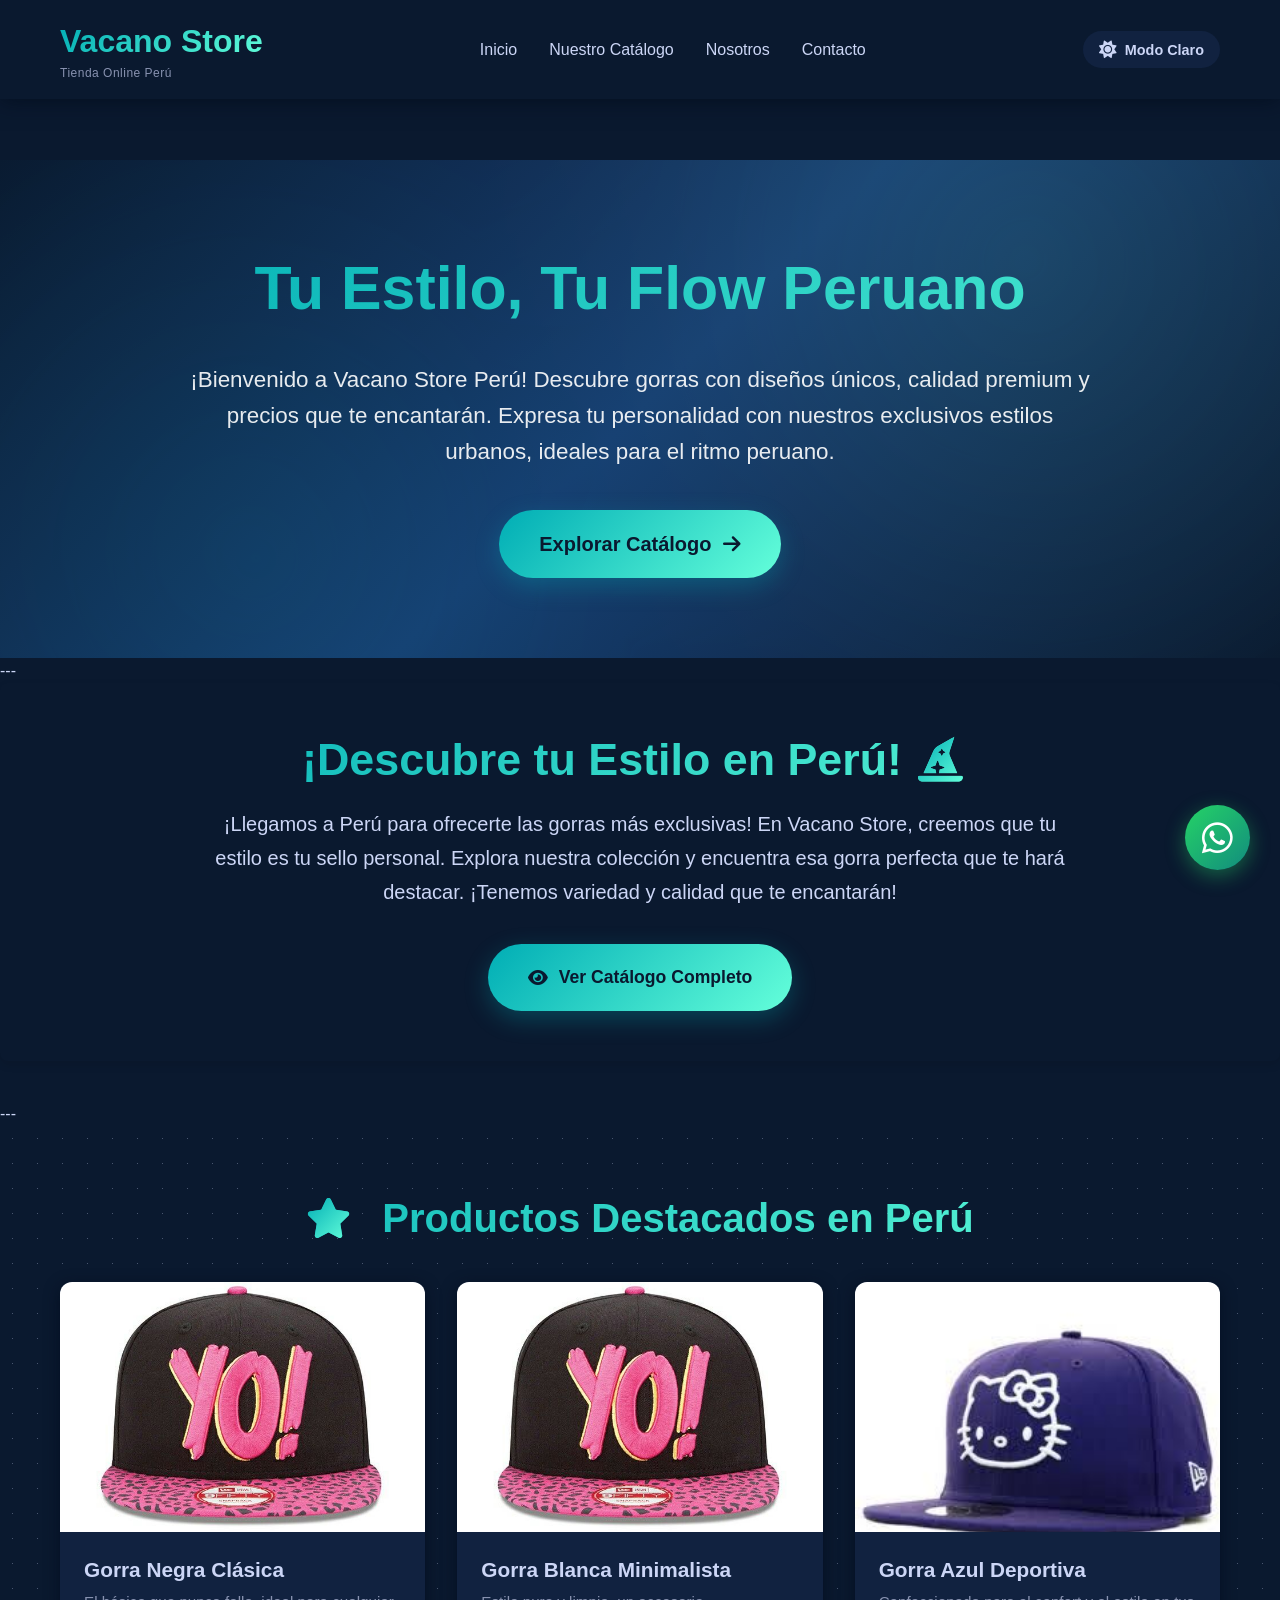
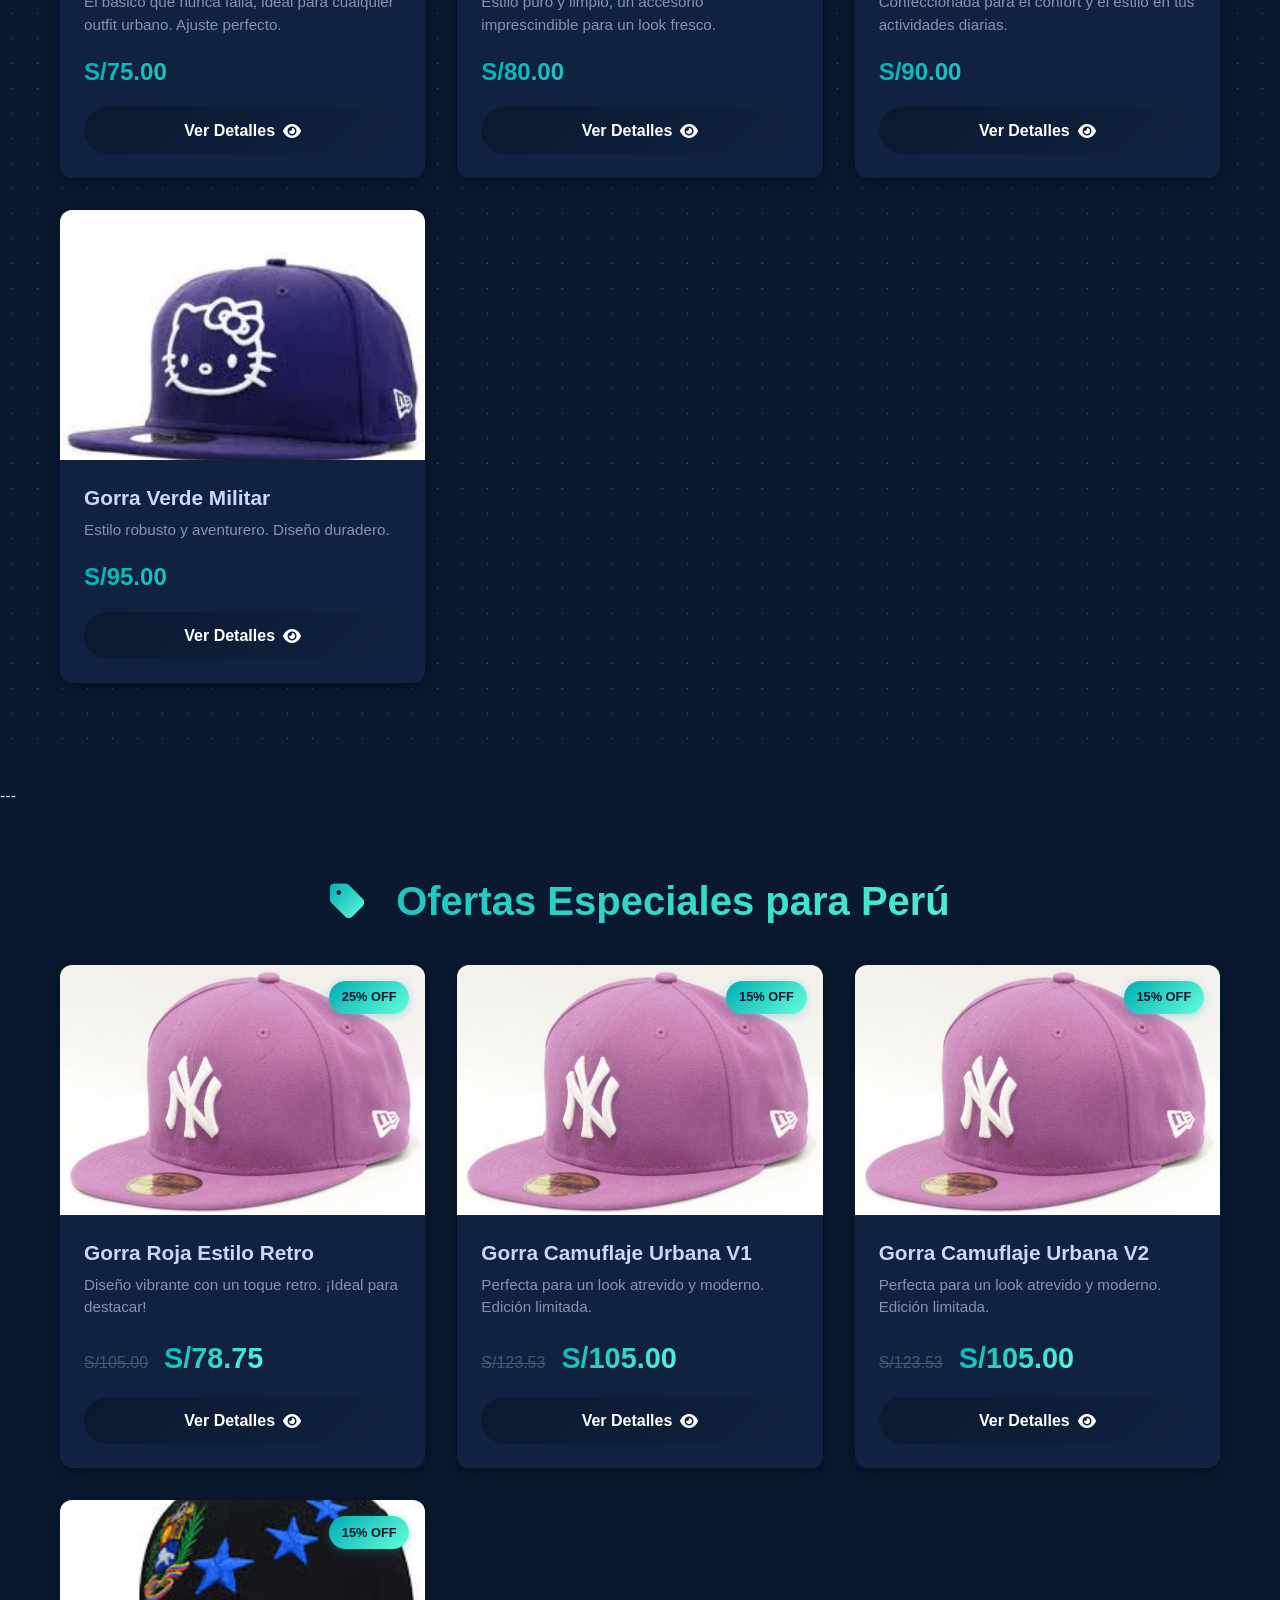
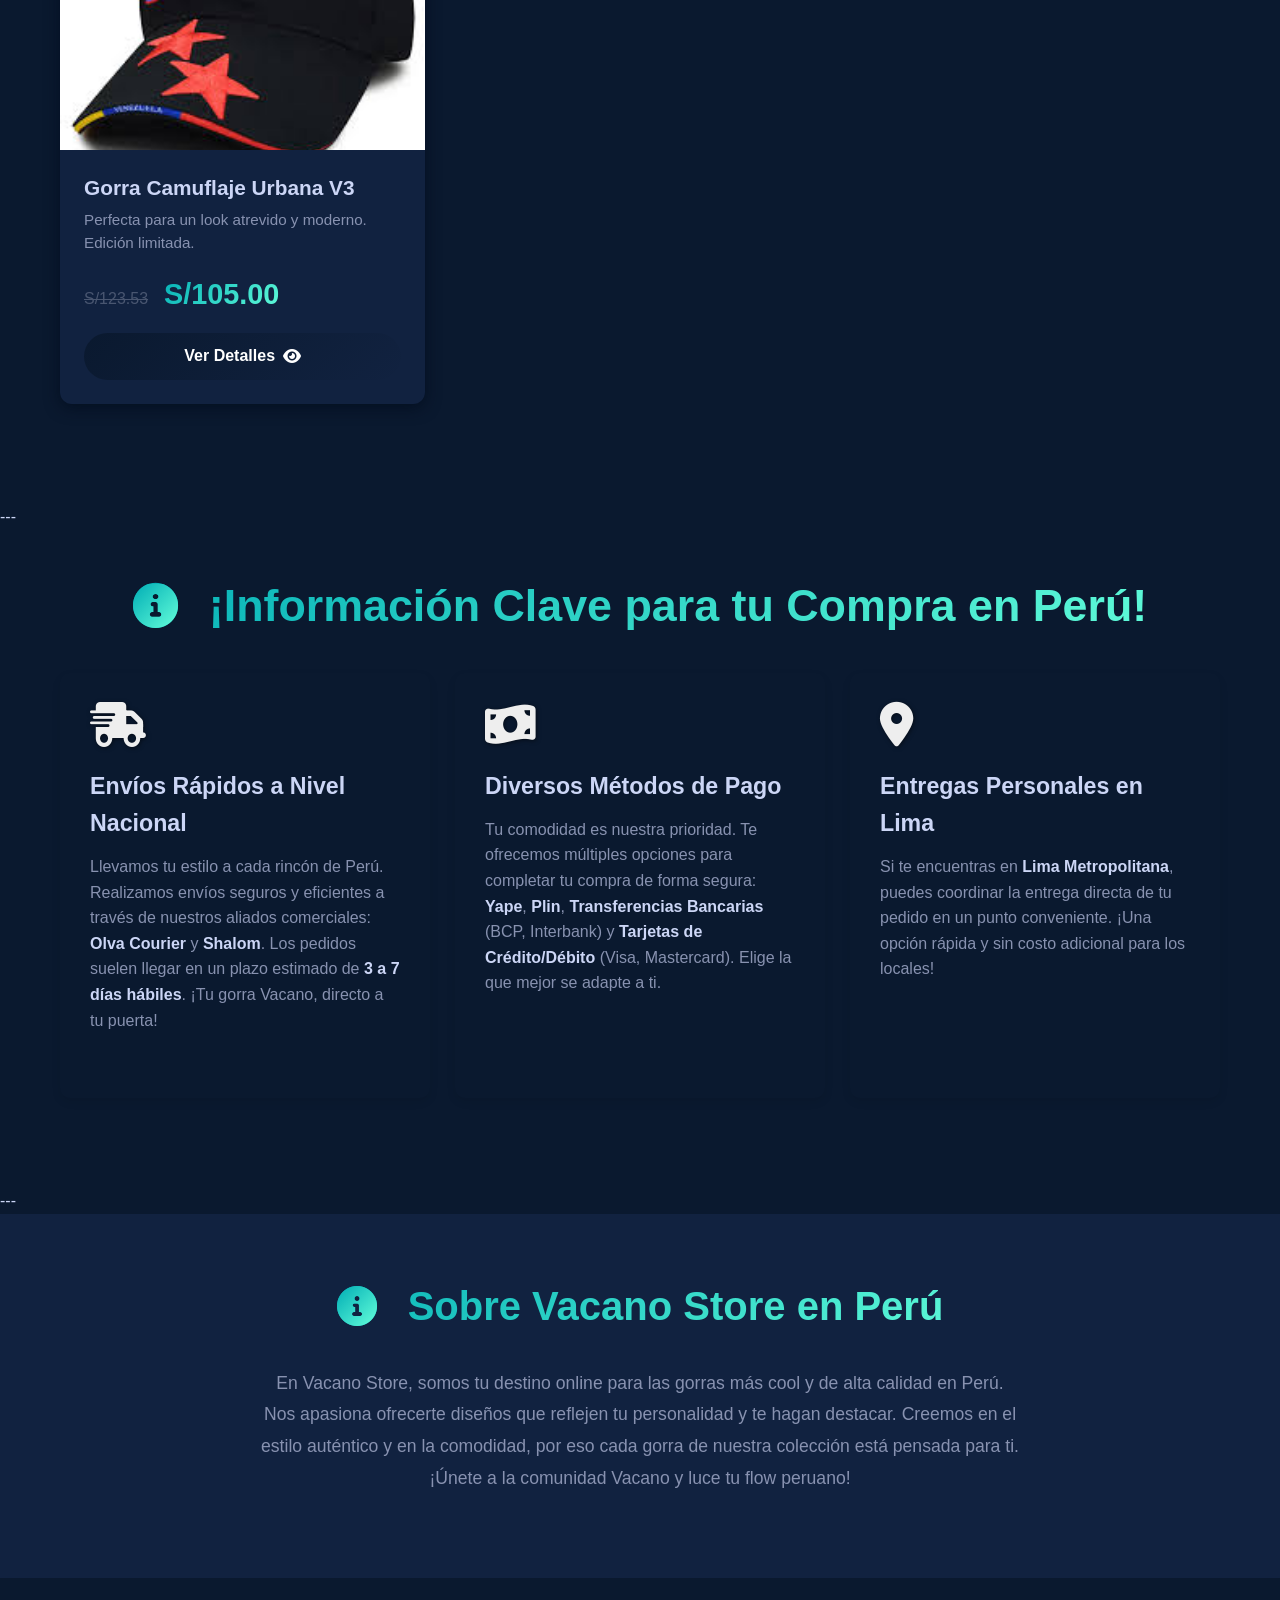
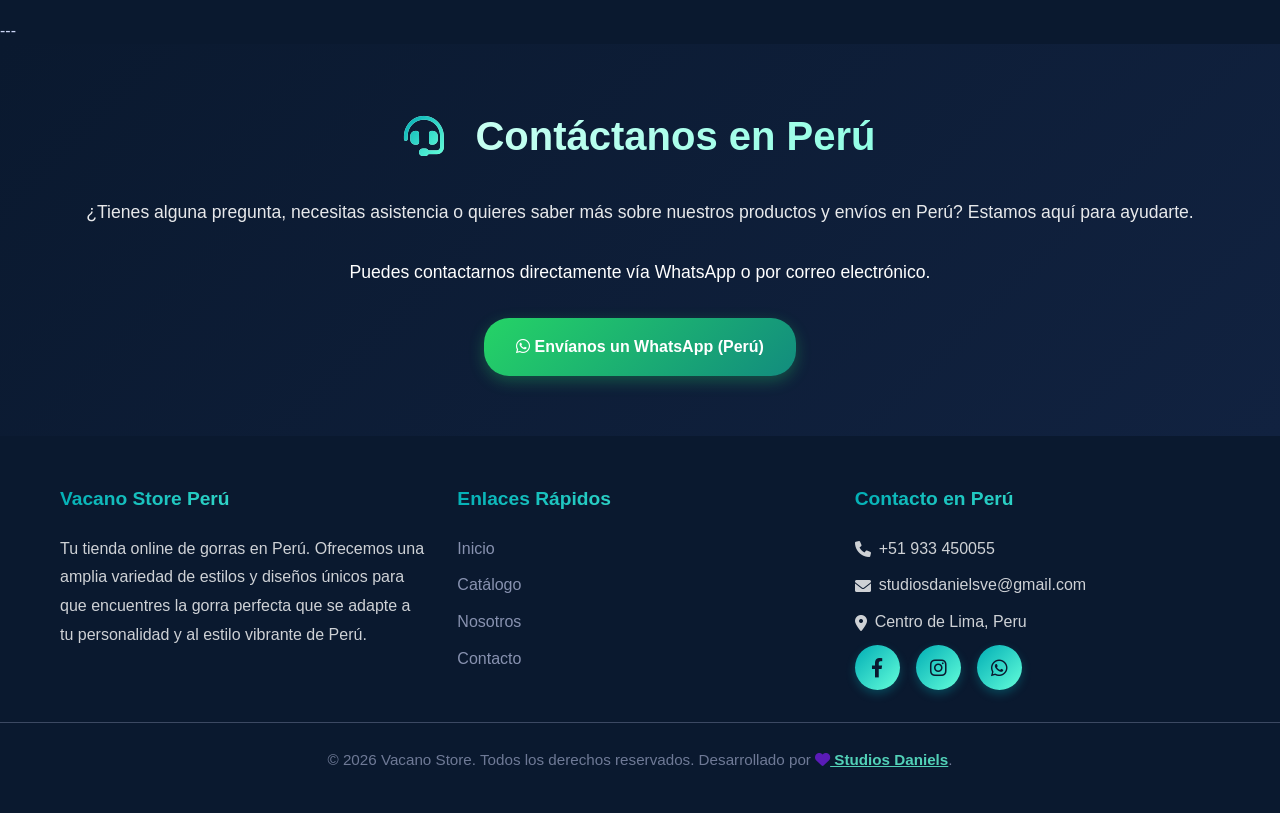
==== commit f1088137: "cambio" ====
--- a/peru/index.html
+++ b/peru/index.html
@@ -488,7 +488,7 @@
                 <h3>Contacto en Perú</h3>
                 <p><i class="fas fa-phone"></i> +51 933 450055</p>
                 <p><i class="fas fa-envelope"></i> studiosdanielsve@gmail.com</p>
-                <p><i class="fas fa-map-marker-alt"></i> Lima, Perú</p>
+                <p><i class="fas fa-map-marker-alt"></i> Centro de Lima, Peru</p>
                 <div class="social-links">
                     <a href="https://www.facebook.com/vacanostore.pe" target="_blank"
                         aria-label="Visitar Facebook de Vacano Store Perú" rel="noopener noreferrer"><i
